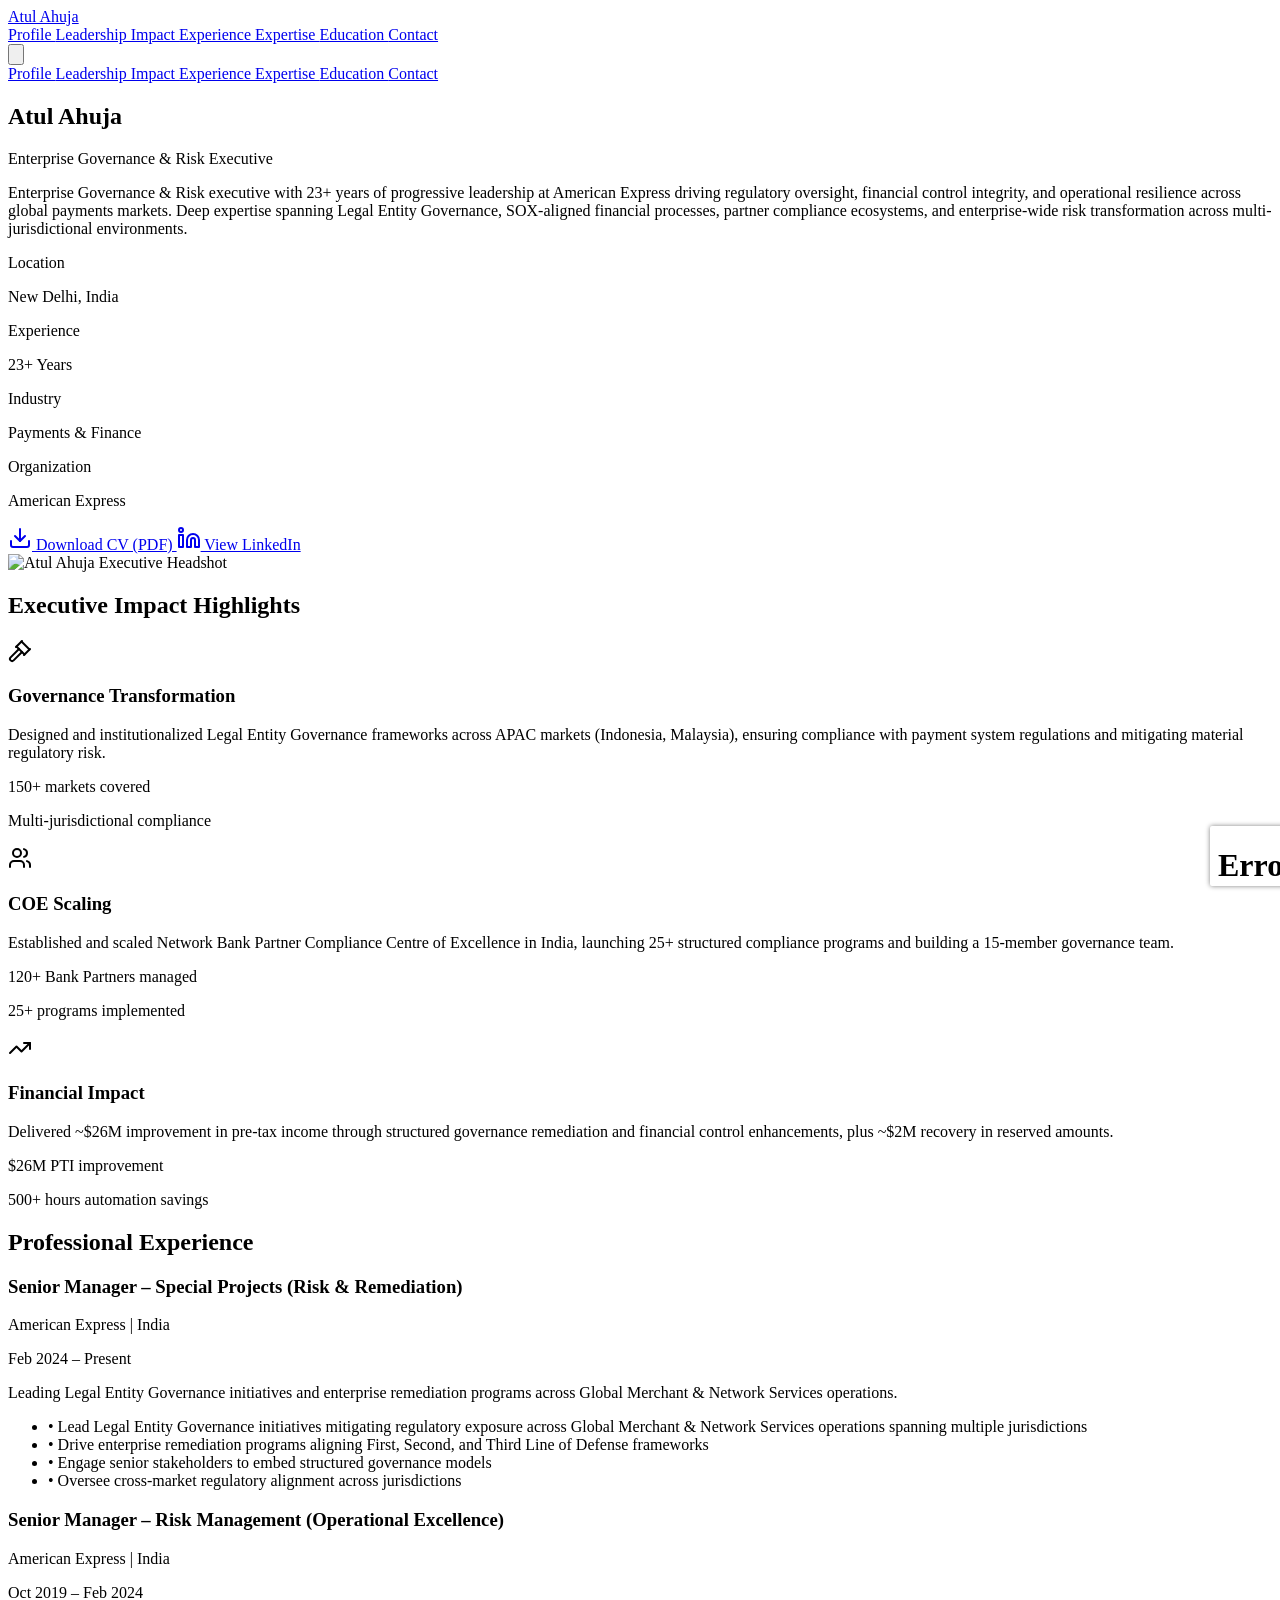
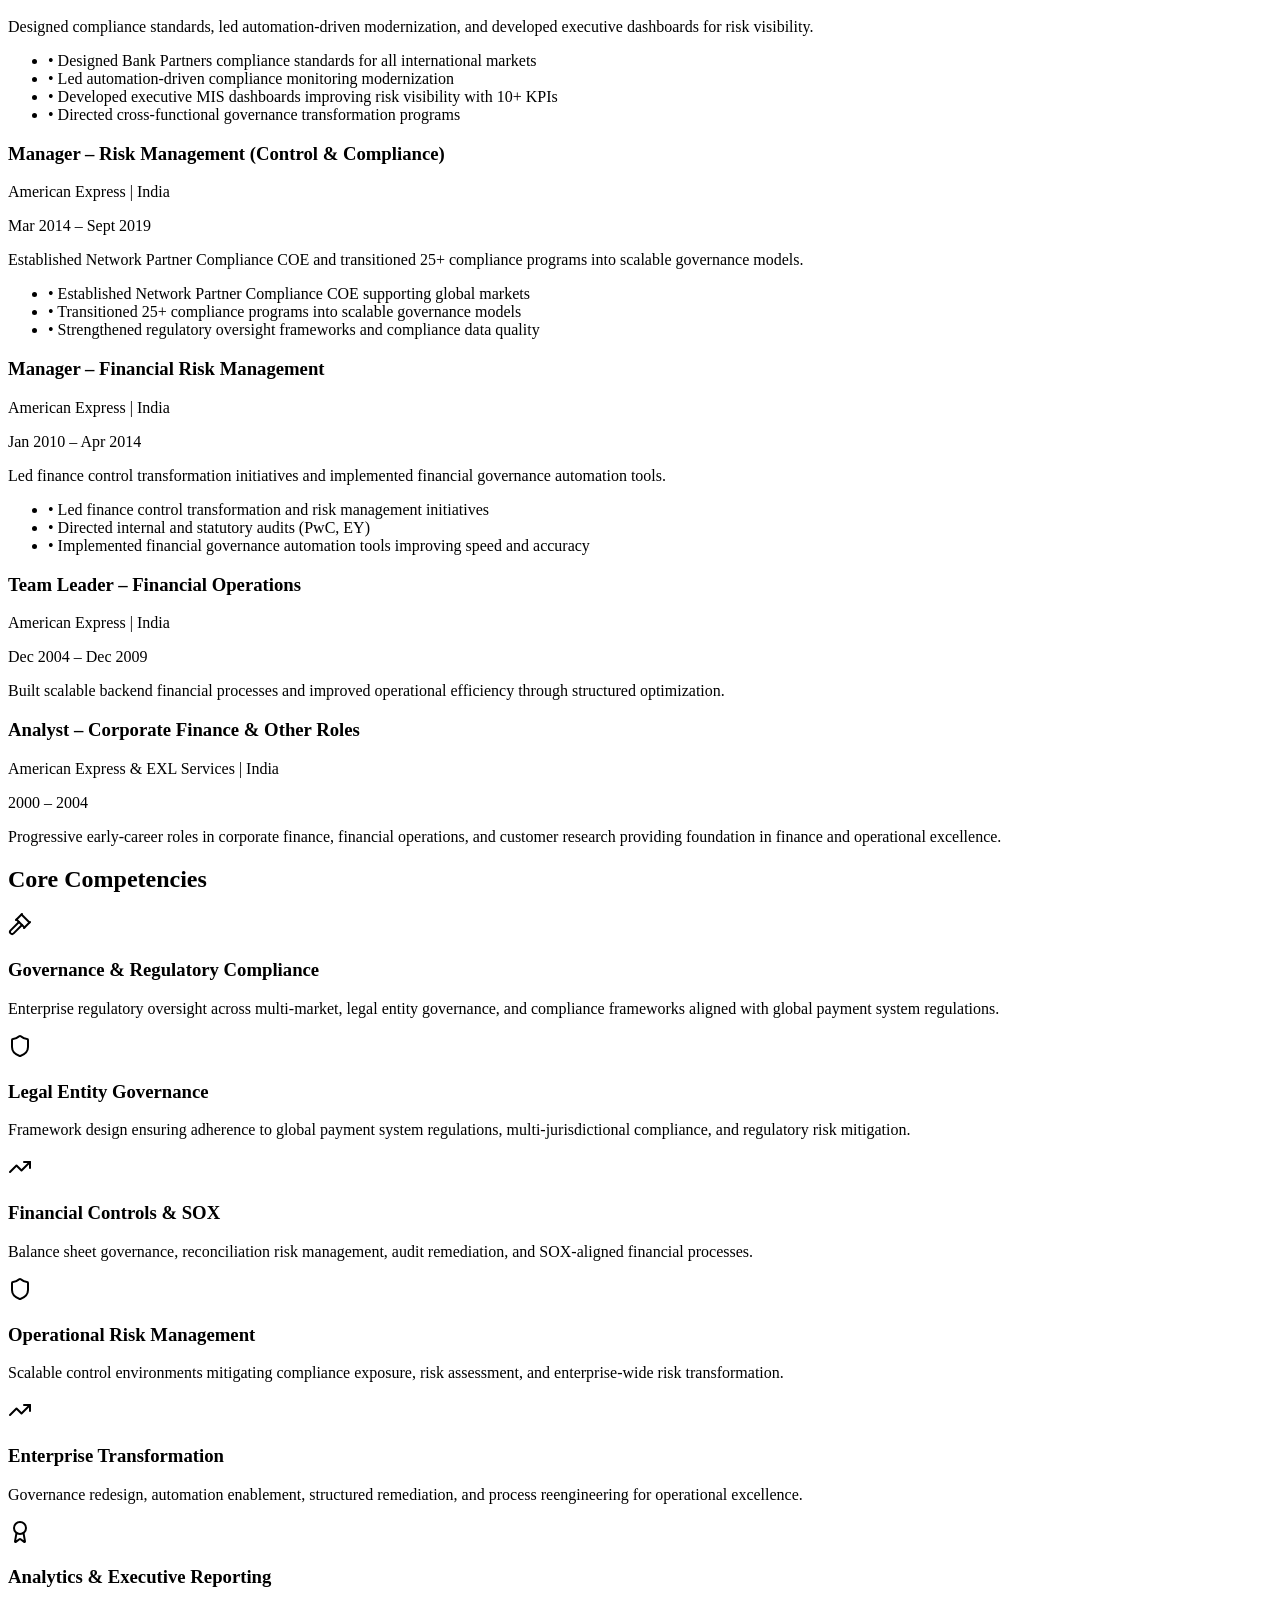
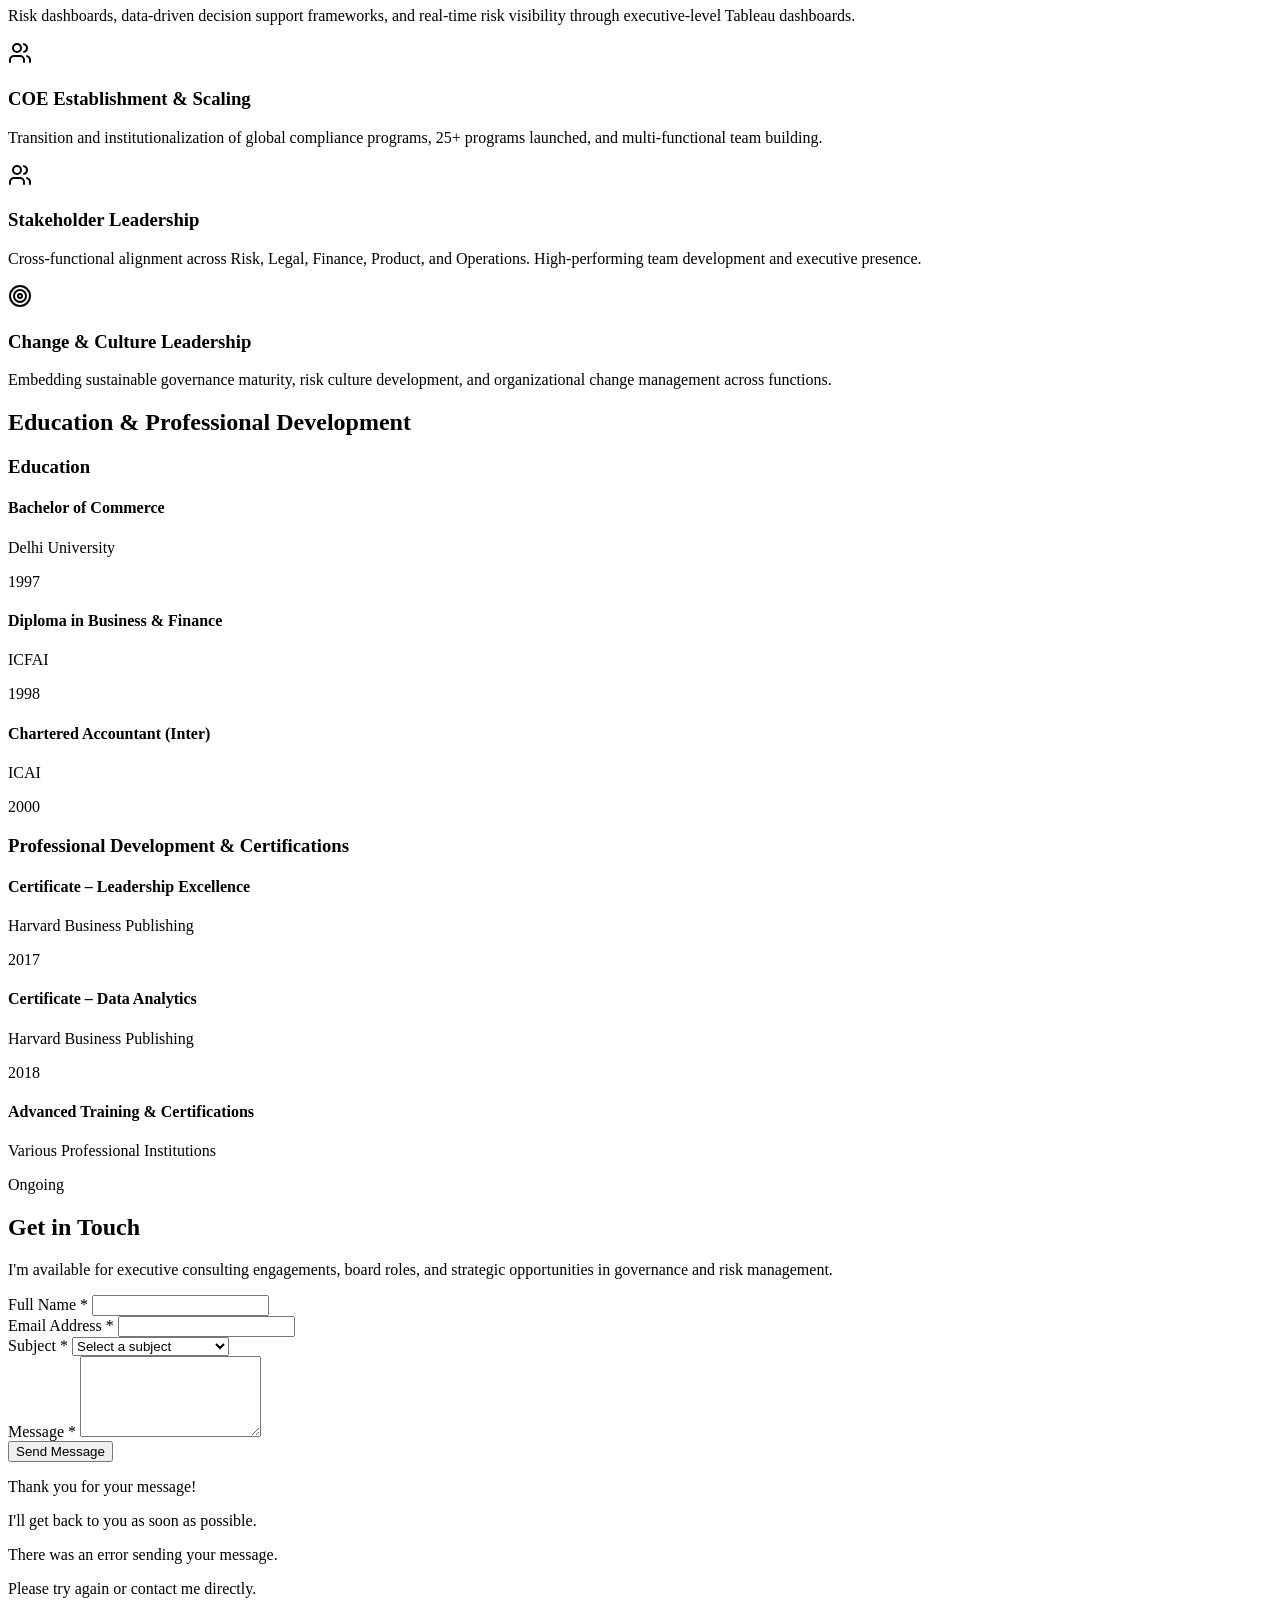
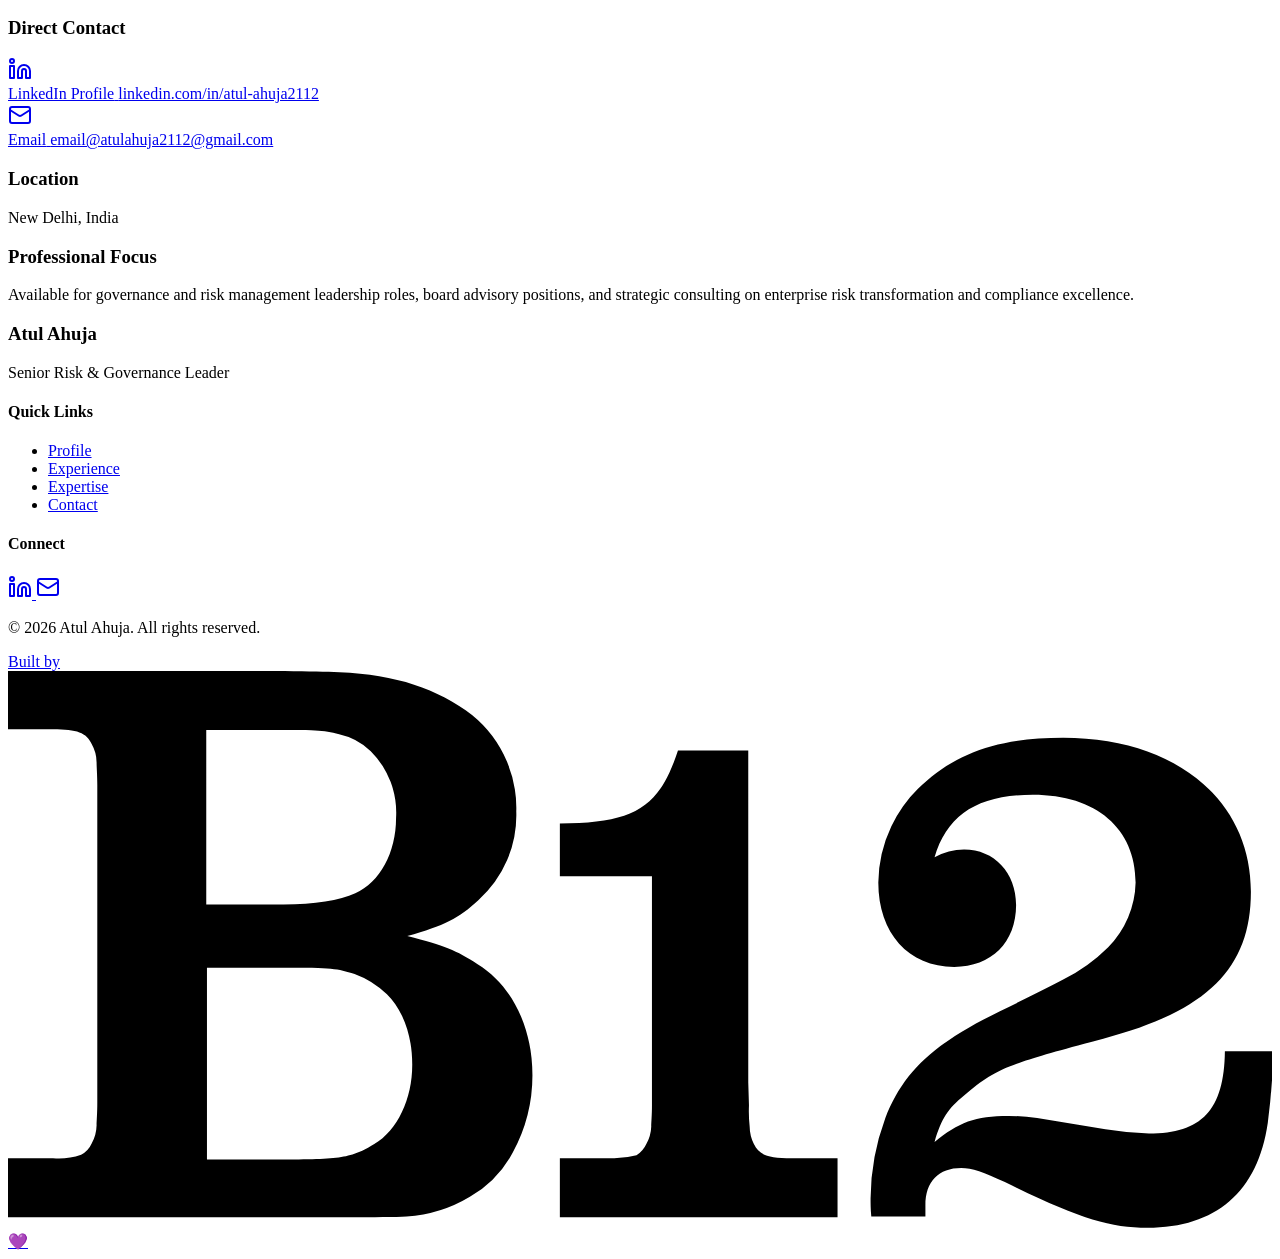
==== index.html @ 677b1bb3 "Add files via upload" ====
<!DOCTYPE html>
<!-- saved from url=(0062)https://atul-ahuja-global-risk-governance-leader.b12sites.com/ -->
<html lang="en"><head><meta http-equiv="Content-Type" content="text/html; charset=UTF-8"><meta http-equiv="origin-trial" content="A7vZI3v+Gz7JfuRolKNM4Aff6zaGuT7X0mf3wtoZTnKv6497cVMnhy03KDqX7kBz/q/[base64]"><meta name="viewport" content="width=device-width"><link rel="icon" type="image/svg+xml" href="https://atul-ahuja-global-risk-governance-leader.b12sites.com/favicon.svg"><meta name="generator" content="Astro v5.18.0"><title>Atul Ahuja - Executive Portfolio</title><meta name="description" content="Executive portfolio of Atul Ahuja, senior governance &amp; risk executive with 23+ years at American Express in global financial services."><link rel="canonical" href="https://atul-ahuja-global-risk-governance-leader.b12sites.com/"><script type="text/javascript" async="" charset="utf-8" src="./index_files/recaptcha__en.js.download" crossorigin="anonymous" integrity="sha384-jTIhI7HJPFGKjRS0um8GXc5TaoePlQfvy9Bkpdfl6RDdGT8t3YYKN63/UT4yLzmg"></script><script async="" src="./index_files/global.js.download"></script><script>(function(){const clientUid = "DUVQptz5";
const productUrl = "https://b12.io";

  window.__CLIENT_UID__ = clientUid
  window.__PRODUCT_URL__ = productUrl
})();</script><script>(function(){const previewFrameScriptUrl = "https://static.b12.io/static/preview_frame_v2/preview_frame_v2.87eef444c438.js";
const debug = false;

  ;(function () {
    if (window.self === window.top) {
      if (debug) {
        console.log('Site Builder: is not an iframe. Exit.')
      }
      return
    }

    if (window.__B12_PREVIEW_FRAME_LOADED__) {
      if (debug) {
        console.log('Site Builder: preview script already loaded. Skip.')
      }
      return
    }
    window.__B12_PREVIEW_FRAME_LOADED__ = true

    const script = document.createElement('script')
    script.src = previewFrameScriptUrl
    script.async = true
    script.defer = true

    script.onerror = function () {
      console.error('Site Builder: Failed to load editor bridge.')
    }

    if (debug) {
      console.log('Site Builder: append the preview script:', script.src)
    }
    document.head.appendChild(script)
  })()
})();</script><link rel="stylesheet" href="./index_files/index.VuDATyKT.css"></head> <body data-new-gr-c-s-check-loaded="14.1276.0" data-gr-ext-installed=""> <header class="sticky top-0 z-50 bg-background/95 backdrop-blur border-b border-border"> <nav class="max-w-6xl mx-auto px-4 md:px-8 py-4 flex items-center justify-between"> <div class="flex-shrink-0"> <a href="https://atul-ahuja-global-risk-governance-leader.b12sites.com/" class="text-xl font-heading font-bold text-primary">
Atul Ahuja
</a> </div> <div class="hidden md:flex items-center gap-8"> <a href="https://atul-ahuja-global-risk-governance-leader.b12sites.com/#profile" class="text-foreground hover:text-primary transition-colors">
Profile
</a> <a href="https://atul-ahuja-global-risk-governance-leader.b12sites.com/#leadership-impact" class="text-foreground hover:text-primary transition-colors">
Leadership Impact
</a> <a href="https://atul-ahuja-global-risk-governance-leader.b12sites.com/#experience" class="text-foreground hover:text-primary transition-colors">
Experience
</a> <a href="https://atul-ahuja-global-risk-governance-leader.b12sites.com/#expertise" class="text-foreground hover:text-primary transition-colors">
Expertise
</a> <a href="https://atul-ahuja-global-risk-governance-leader.b12sites.com/#education" class="text-foreground hover:text-primary transition-colors">
Education
</a> <a href="https://atul-ahuja-global-risk-governance-leader.b12sites.com/#contact" class="text-foreground hover:text-primary transition-colors">
Contact
</a> </div> <!-- Mobile menu button --> <div class="md:hidden"> <button class="text-foreground hover:text-primary transition-colors" aria-label="Menu" id="mobile-menu-btn"> <svg class="w-6 h-6" fill="none" stroke="currentColor" viewBox="0 0 24 24"> <path stroke-linecap="round" stroke-linejoin="round" stroke-width="2" d="M4 6h16M4 12h16M4 18h16"></path> </svg> </button> </div> </nav> <!-- Mobile menu --> <div id="mobile-menu" class="hidden md:hidden border-t border-border bg-background"> <div class="px-4 py-2 space-y-2"> <a href="https://atul-ahuja-global-risk-governance-leader.b12sites.com/#profile" class="block text-foreground hover:text-primary transition-colors py-2">
Profile
</a> <a href="https://atul-ahuja-global-risk-governance-leader.b12sites.com/#leadership-impact" class="block text-foreground hover:text-primary transition-colors py-2">
Leadership Impact
</a> <a href="https://atul-ahuja-global-risk-governance-leader.b12sites.com/#experience" class="block text-foreground hover:text-primary transition-colors py-2">
Experience
</a> <a href="https://atul-ahuja-global-risk-governance-leader.b12sites.com/#expertise" class="block text-foreground hover:text-primary transition-colors py-2">
Expertise
</a> <a href="https://atul-ahuja-global-risk-governance-leader.b12sites.com/#education" class="block text-foreground hover:text-primary transition-colors py-2">
Education
</a> <a href="https://atul-ahuja-global-risk-governance-leader.b12sites.com/#contact" class="block text-foreground hover:text-primary transition-colors py-2">
Contact
</a> </div> </div> </header> <script type="module">document.getElementById("mobile-menu-btn")?.addEventListener("click",()=>{const e=document.getElementById("mobile-menu");e&&e.classList.toggle("hidden")});</script> <!-- Hero / Executive Profile Section --> <section id="profile" class="pt-12 md:pt-20 pb-16 md:pb-24"> <div class="max-w-6xl mx-auto px-4 md:px-8"> <div class="grid grid-cols-1 md:grid-cols-2 gap-12 items-center animate-fade-up"> <!-- Left Column --> <div> <h1 class="text-5xl md:text-6xl font-heading font-bold text-primary mb-6">
Atul Ahuja
</h1> <p class="text-xl md:text-2xl text-secondary font-semibold mb-4">
Enterprise Governance &amp; Risk Executive
</p> <p class="text-lg text-foreground mb-6 leading-relaxed">
Enterprise Governance &amp; Risk executive with 23+ years of progressive leadership at American Express driving regulatory oversight, financial control integrity, and operational resilience across global payments markets. Deep expertise spanning Legal Entity Governance, SOX-aligned financial processes, partner compliance ecosystems, and enterprise-wide risk transformation across multi-jurisdictional environments.
</p> <!-- Key Facts --> <div class="grid grid-cols-2 gap-4 mb-8 p-4 bg-muted rounded-lg"> <div> <p class="text-sm text-muted-foreground">Location</p> <p class="text-lg font-semibold text-primary">New Delhi, India</p> </div> <div> <p class="text-sm text-muted-foreground">Experience</p> <p class="text-lg font-semibold text-primary">23+ Years</p> </div> <div> <p class="text-sm text-muted-foreground">Industry</p> <p class="text-lg font-semibold text-primary">Payments &amp; Finance</p> </div> <div> <p class="text-sm text-muted-foreground">Organization</p> <p class="text-lg font-semibold text-primary">American Express</p> </div> </div> <!-- CTA Buttons --> <div class="flex flex-col sm:flex-row gap-4"> <a href="https://cdn.b12.io/client_media/DUVQptz5/02ea7fca-1c7c-11f1-8808-0242ac110002-Atul_Ahuja_CV_Final.pdf" target="_blank" rel="noopener noreferrer" class="inline-flex items-center justify-center gap-2 px-6 py-3 bg-primary text-primary-foreground font-semibold rounded-lg hover:bg-primary/90 transition-colors"> <svg xmlns="http://www.w3.org/2000/svg" width="24" height="24" viewBox="0 0 24 24" fill="none" stroke="currentColor" stroke-width="2" stroke-linecap="round" stroke-linejoin="round" class="lucide lucide-download" aria-hidden="true"><path d="M12 15V3"></path><path d="M21 15v4a2 2 0 0 1-2 2H5a2 2 0 0 1-2-2v-4"></path><path d="m7 10 5 5 5-5"></path></svg>
Download CV (PDF)
</a> <a href="https://www.linkedin.com/in/atul-ahuja2112" target="_blank" rel="noopener noreferrer" class="inline-flex items-center justify-center gap-2 px-6 py-3 border-2 border-secondary text-secondary font-semibold rounded-lg hover:bg-secondary hover:text-secondary-foreground transition-colors"> <svg xmlns="http://www.w3.org/2000/svg" width="24" height="24" viewBox="0 0 24 24" fill="none" stroke="currentColor" stroke-width="2" stroke-linecap="round" stroke-linejoin="round" class="lucide lucide-linkedin" aria-hidden="true"><path d="M16 8a6 6 0 0 1 6 6v7h-4v-7a2 2 0 0 0-2-2 2 2 0 0 0-2 2v7h-4v-7a6 6 0 0 1 6-6z"></path><rect width="4" height="12" x="2" y="9"></rect><circle cx="4" cy="4" r="2"></circle></svg>
View LinkedIn
</a> </div> </div> <!-- Right Column - Headshot --> <div class="flex justify-center"> <div class="w-full max-w-sm"> <img src="./index_files/2b7ed1ad-1c7d-11f1-97df-0242ac110002-1000002967.png" alt="Atul Ahuja Executive Headshot" class="w-full rounded-lg shadow-lg object-cover"> </div> </div> </div> </div> </section> <!-- Leadership Impact Highlights --> <section id="leadership-impact" class="bg-muted/30"> <div class="max-w-6xl mx-auto px-4 md:px-8"> <h2 class="text-4xl md:text-5xl font-heading font-bold text-primary mb-12 text-center">
Executive Impact Highlights
</h2> <div class="grid grid-cols-1 md:grid-cols-3 gap-8 animate-stagger"> <!-- Card 1: Governance Transformation --> <div class="bg-background border border-border rounded-lg p-8 hover:shadow-lg transition-shadow"> <div class="flex items-center gap-4 mb-4"> <div class="p-3 bg-primary/10 rounded-lg"> <svg xmlns="http://www.w3.org/2000/svg" width="24" height="24" viewBox="0 0 24 24" fill="none" stroke="currentColor" stroke-width="2" stroke-linecap="round" stroke-linejoin="round" class="lucide lucide-gavel" aria-hidden="true"><path d="m14 13-8.381 8.38a1 1 0 0 1-3.001-3l8.384-8.381"></path><path d="m16 16 6-6"></path><path d="m21.5 10.5-8-8"></path><path d="m8 8 6-6"></path><path d="m8.5 7.5 8 8"></path></svg> </div> <h3 class="text-xl font-heading font-semibold text-primary">
Governance Transformation
</h3> </div> <p class="text-foreground mb-4">
Designed and institutionalized Legal Entity Governance frameworks across APAC markets (Indonesia, Malaysia), ensuring compliance with payment system regulations and mitigating material regulatory risk.
</p> <div class="space-y-2"> <p class="text-sm text-muted-foreground"> <span class="font-semibold text-secondary">150+ markets</span> covered
</p> <p class="text-sm text-muted-foreground"> <span class="font-semibold text-secondary">Multi-jurisdictional</span> compliance
</p> </div> </div> <!-- Card 2: Centre of Excellence --> <div class="bg-background border border-border rounded-lg p-8 hover:shadow-lg transition-shadow"> <div class="flex items-center gap-4 mb-4"> <div class="p-3 bg-secondary/10 rounded-lg"> <svg xmlns="http://www.w3.org/2000/svg" width="24" height="24" viewBox="0 0 24 24" fill="none" stroke="currentColor" stroke-width="2" stroke-linecap="round" stroke-linejoin="round" class="lucide lucide-users" aria-hidden="true"><path d="M16 21v-2a4 4 0 0 0-4-4H6a4 4 0 0 0-4 4v2"></path><path d="M16 3.128a4 4 0 0 1 0 7.744"></path><path d="M22 21v-2a4 4 0 0 0-3-3.87"></path><circle cx="9" cy="7" r="4"></circle></svg> </div> <h3 class="text-xl font-heading font-semibold text-secondary">
COE Scaling
</h3> </div> <p class="text-foreground mb-4">
Established and scaled Network Bank Partner Compliance Centre of Excellence in India, launching 25+ structured compliance programs and building a 15-member governance team.
</p> <div class="space-y-2"> <p class="text-sm text-muted-foreground"> <span class="font-semibold text-secondary">120+ Bank Partners</span> managed
</p> <p class="text-sm text-muted-foreground"> <span class="font-semibold text-secondary">25+ programs</span> implemented
</p> </div> </div> <!-- Card 3: Financial Impact --> <div class="bg-background border border-border rounded-lg p-8 hover:shadow-lg transition-shadow"> <div class="flex items-center gap-4 mb-4"> <div class="p-3 bg-primary/10 rounded-lg"> <svg xmlns="http://www.w3.org/2000/svg" width="24" height="24" viewBox="0 0 24 24" fill="none" stroke="currentColor" stroke-width="2" stroke-linecap="round" stroke-linejoin="round" class="lucide lucide-trending-up" aria-hidden="true"><path d="M16 7h6v6"></path><path d="m22 7-8.5 8.5-5-5L2 17"></path></svg> </div> <h3 class="text-xl font-heading font-semibold text-primary">
Financial Impact
</h3> </div> <p class="text-foreground mb-4">
Delivered ~$26M improvement in pre-tax income through structured governance remediation and financial control enhancements, plus ~$2M recovery in reserved amounts.
</p> <div class="space-y-2"> <p class="text-sm text-muted-foreground"> <span class="font-semibold text-secondary">$26M PTI improvement</span> </p> <p class="text-sm text-muted-foreground"> <span class="font-semibold text-secondary">500+ hours</span> automation savings
</p> </div> </div> </div> </div> </section> <!-- Professional Experience --> <section id="experience" class=""> <div class="max-w-4xl mx-auto px-4 md:px-8"> <h2 class="text-4xl md:text-5xl font-heading font-bold text-primary mb-12 text-center">
Professional Experience
</h2> <div class="space-y-8 animate-stagger"> <!-- Current Role --> <div class="border-l-4 border-primary pl-6 relative"> <div class="absolute w-4 h-4 bg-primary rounded-full -left-[10px] top-1 ring-4 ring-background"></div> <h3 class="text-2xl font-heading font-semibold text-primary">
Senior Manager – Special Projects (Risk &amp; Remediation)
</h3> <p class="text-secondary font-semibold mt-1">American Express | India</p> <p class="text-muted-foreground text-sm mt-1">Feb 2024 – Present</p> <p class="text-foreground mt-4 mb-4">
Leading Legal Entity Governance initiatives and enterprise remediation programs across Global Merchant &amp; Network Services operations.
</p> <ul class="space-y-2 text-foreground text-sm"> <li class="flex gap-3"> <span class="text-primary font-bold">•</span>
Lead Legal Entity Governance initiatives mitigating regulatory exposure across Global Merchant &amp; Network Services operations spanning multiple jurisdictions
</li> <li class="flex gap-3"> <span class="text-primary font-bold">•</span>
Drive enterprise remediation programs aligning First, Second, and Third Line of Defense frameworks
</li> <li class="flex gap-3"> <span class="text-primary font-bold">•</span>
Engage senior stakeholders to embed structured governance models
</li> <li class="flex gap-3"> <span class="text-primary font-bold">•</span>
Oversee cross-market regulatory alignment across jurisdictions
</li> </ul> </div> <!-- Senior Manager --> <div class="border-l-4 border-secondary pl-6 relative"> <div class="absolute w-4 h-4 bg-secondary rounded-full -left-[10px] top-1 ring-4 ring-background"></div> <h3 class="text-2xl font-heading font-semibold text-secondary">
Senior Manager – Risk Management (Operational Excellence)
</h3> <p class="text-secondary font-semibold mt-1">American Express | India</p> <p class="text-muted-foreground text-sm mt-1">Oct 2019 – Feb 2024</p> <p class="text-foreground mt-4 mb-4">
Designed compliance standards, led automation-driven modernization, and developed executive dashboards for risk visibility.
</p> <ul class="space-y-2 text-foreground text-sm"> <li class="flex gap-3"> <span class="text-secondary font-bold">•</span>
Designed Bank Partners compliance standards for all international markets
</li> <li class="flex gap-3"> <span class="text-secondary font-bold">•</span>
Led automation-driven compliance monitoring modernization
</li> <li class="flex gap-3"> <span class="text-secondary font-bold">•</span>
Developed executive MIS dashboards improving risk visibility with 10+ KPIs
</li> <li class="flex gap-3"> <span class="text-secondary font-bold">•</span>
Directed cross-functional governance transformation programs
</li> </ul> </div> <!-- Manager Risk --> <div class="border-l-4 border-primary pl-6 relative"> <div class="absolute w-4 h-4 bg-primary rounded-full -left-[10px] top-1 ring-4 ring-background"></div> <h3 class="text-2xl font-heading font-semibold text-primary">
Manager – Risk Management (Control &amp; Compliance)
</h3> <p class="text-secondary font-semibold mt-1">American Express | India</p> <p class="text-muted-foreground text-sm mt-1">Mar 2014 – Sept 2019</p> <p class="text-foreground mt-4 mb-4">
Established Network Partner Compliance COE and transitioned 25+ compliance programs into scalable governance models.
</p> <ul class="space-y-2 text-foreground text-sm"> <li class="flex gap-3"> <span class="text-primary font-bold">•</span>
Established Network Partner Compliance COE supporting global markets
</li> <li class="flex gap-3"> <span class="text-primary font-bold">•</span>
Transitioned 25+ compliance programs into scalable governance models
</li> <li class="flex gap-3"> <span class="text-primary font-bold">•</span>
Strengthened regulatory oversight frameworks and compliance data quality
</li> </ul> </div> <!-- Manager Financial Risk --> <div class="border-l-4 border-secondary pl-6 relative"> <div class="absolute w-4 h-4 bg-secondary rounded-full -left-[10px] top-1 ring-4 ring-background"></div> <h3 class="text-2xl font-heading font-semibold text-secondary">
Manager – Financial Risk Management
</h3> <p class="text-secondary font-semibold mt-1">American Express | India</p> <p class="text-muted-foreground text-sm mt-1">Jan 2010 – Apr 2014</p> <p class="text-foreground mt-4 mb-4">
Led finance control transformation initiatives and implemented financial governance automation tools.
</p> <ul class="space-y-2 text-foreground text-sm"> <li class="flex gap-3"> <span class="text-secondary font-bold">•</span>
Led finance control transformation and risk management initiatives
</li> <li class="flex gap-3"> <span class="text-secondary font-bold">•</span>
Directed internal and statutory audits (PwC, EY)
</li> <li class="flex gap-3"> <span class="text-secondary font-bold">•</span>
Implemented financial governance automation tools improving speed and accuracy
</li> </ul> </div> <!-- Team Leader --> <div class="border-l-4 border-primary pl-6 relative"> <div class="absolute w-4 h-4 bg-primary rounded-full -left-[10px] top-1 ring-4 ring-background"></div> <h3 class="text-2xl font-heading font-semibold text-primary">
Team Leader – Financial Operations
</h3> <p class="text-secondary font-semibold mt-1">American Express | India</p> <p class="text-muted-foreground text-sm mt-1">Dec 2004 – Dec 2009</p> <p class="text-foreground mt-4 mb-4">
Built scalable backend financial processes and improved operational efficiency through structured optimization.
</p> </div> <!-- Early Career --> <div class="border-l-4 border-secondary pl-6 relative"> <div class="absolute w-4 h-4 bg-secondary rounded-full -left-[10px] top-1 ring-4 ring-background"></div> <h3 class="text-2xl font-heading font-semibold text-secondary">
Analyst – Corporate Finance &amp; Other Roles
</h3> <p class="text-secondary font-semibold mt-1">American Express &amp; EXL Services | India</p> <p class="text-muted-foreground text-sm mt-1">2000 – 2004</p> <p class="text-foreground mt-4">
Progressive early-career roles in corporate finance, financial operations, and customer research providing foundation in finance and operational excellence.
</p> </div> </div> </div> </section> <!-- Areas of Expertise --> <section id="expertise" class="bg-muted/30"> <div class="max-w-6xl mx-auto px-4 md:px-8"> <h2 class="text-4xl md:text-5xl font-heading font-bold text-primary mb-12 text-center">
Core Competencies
</h2> <div class="grid grid-cols-1 md:grid-cols-2 lg:grid-cols-3 gap-6 animate-stagger"> <!-- Governance & Regulatory Compliance --> <div class="bg-background border border-border rounded-lg p-6 hover:shadow-lg transition-shadow"> <div class="flex justify-center mb-4"> <div class="p-3 bg-primary/10 rounded-lg"> <svg xmlns="http://www.w3.org/2000/svg" width="24" height="24" viewBox="0 0 24 24" fill="none" stroke="currentColor" stroke-width="2" stroke-linecap="round" stroke-linejoin="round" class="lucide lucide-gavel" aria-hidden="true"><path d="m14 13-8.381 8.38a1 1 0 0 1-3.001-3l8.384-8.381"></path><path d="m16 16 6-6"></path><path d="m21.5 10.5-8-8"></path><path d="m8 8 6-6"></path><path d="m8.5 7.5 8 8"></path></svg> </div> </div> <h3 class="text-lg font-heading font-semibold text-primary mb-2 text-center">
Governance &amp; Regulatory Compliance
</h3> <p class="text-foreground text-sm">
Enterprise regulatory oversight across multi-market, legal entity governance, and compliance frameworks aligned with global payment system regulations.
</p> </div> <!-- Legal Entity Governance --> <div class="bg-background border border-border rounded-lg p-6 hover:shadow-lg transition-shadow"> <div class="flex justify-center mb-4"> <div class="p-3 bg-secondary/10 rounded-lg"> <svg xmlns="http://www.w3.org/2000/svg" width="24" height="24" viewBox="0 0 24 24" fill="none" stroke="currentColor" stroke-width="2" stroke-linecap="round" stroke-linejoin="round" class="lucide lucide-shield" aria-hidden="true"><path d="M20 13c0 5-3.5 7.5-7.66 8.95a1 1 0 0 1-.67-.01C7.5 20.5 4 18 4 13V6a1 1 0 0 1 1-1c2 0 4.5-1.2 6.24-2.72a1.17 1.17 0 0 1 1.52 0C14.51 3.81 17 5 19 5a1 1 0 0 1 1 1z"></path></svg> </div> </div> <h3 class="text-lg font-heading font-semibold text-secondary mb-2 text-center">
Legal Entity Governance
</h3> <p class="text-foreground text-sm">
Framework design ensuring adherence to global payment system regulations, multi-jurisdictional compliance, and regulatory risk mitigation.
</p> </div> <!-- Financial Controls & SOX --> <div class="bg-background border border-border rounded-lg p-6 hover:shadow-lg transition-shadow"> <div class="flex justify-center mb-4"> <div class="p-3 bg-primary/10 rounded-lg"> <svg xmlns="http://www.w3.org/2000/svg" width="24" height="24" viewBox="0 0 24 24" fill="none" stroke="currentColor" stroke-width="2" stroke-linecap="round" stroke-linejoin="round" class="lucide lucide-trending-up" aria-hidden="true"><path d="M16 7h6v6"></path><path d="m22 7-8.5 8.5-5-5L2 17"></path></svg> </div> </div> <h3 class="text-lg font-heading font-semibold text-primary mb-2 text-center">
Financial Controls &amp; SOX
</h3> <p class="text-foreground text-sm">
Balance sheet governance, reconciliation risk management, audit remediation, and SOX-aligned financial processes.
</p> </div> <!-- Operational Risk Management --> <div class="bg-background border border-border rounded-lg p-6 hover:shadow-lg transition-shadow"> <div class="flex justify-center mb-4"> <div class="p-3 bg-secondary/10 rounded-lg"> <svg xmlns="http://www.w3.org/2000/svg" width="24" height="24" viewBox="0 0 24 24" fill="none" stroke="currentColor" stroke-width="2" stroke-linecap="round" stroke-linejoin="round" class="lucide lucide-shield" aria-hidden="true"><path d="M20 13c0 5-3.5 7.5-7.66 8.95a1 1 0 0 1-.67-.01C7.5 20.5 4 18 4 13V6a1 1 0 0 1 1-1c2 0 4.5-1.2 6.24-2.72a1.17 1.17 0 0 1 1.52 0C14.51 3.81 17 5 19 5a1 1 0 0 1 1 1z"></path></svg> </div> </div> <h3 class="text-lg font-heading font-semibold text-secondary mb-2 text-center">
Operational Risk Management
</h3> <p class="text-foreground text-sm">
Scalable control environments mitigating compliance exposure, risk assessment, and enterprise-wide risk transformation.
</p> </div> <!-- Enterprise Transformation --> <div class="bg-background border border-border rounded-lg p-6 hover:shadow-lg transition-shadow"> <div class="flex justify-center mb-4"> <div class="p-3 bg-primary/10 rounded-lg"> <svg xmlns="http://www.w3.org/2000/svg" width="24" height="24" viewBox="0 0 24 24" fill="none" stroke="currentColor" stroke-width="2" stroke-linecap="round" stroke-linejoin="round" class="lucide lucide-trending-up" aria-hidden="true"><path d="M16 7h6v6"></path><path d="m22 7-8.5 8.5-5-5L2 17"></path></svg> </div> </div> <h3 class="text-lg font-heading font-semibold text-primary mb-2 text-center">
Enterprise Transformation
</h3> <p class="text-foreground text-sm">
Governance redesign, automation enablement, structured remediation, and process reengineering for operational excellence.
</p> </div> <!-- Analytics & Executive Reporting --> <div class="bg-background border border-border rounded-lg p-6 hover:shadow-lg transition-shadow"> <div class="flex justify-center mb-4"> <div class="p-3 bg-secondary/10 rounded-lg"> <svg xmlns="http://www.w3.org/2000/svg" width="24" height="24" viewBox="0 0 24 24" fill="none" stroke="currentColor" stroke-width="2" stroke-linecap="round" stroke-linejoin="round" class="lucide lucide-award" aria-hidden="true"><path d="m15.477 12.89 1.515 8.526a.5.5 0 0 1-.81.47l-3.58-2.687a1 1 0 0 0-1.197 0l-3.586 2.686a.5.5 0 0 1-.81-.469l1.514-8.526"></path><circle cx="12" cy="8" r="6"></circle></svg> </div> </div> <h3 class="text-lg font-heading font-semibold text-secondary mb-2 text-center">
Analytics &amp; Executive Reporting
</h3> <p class="text-foreground text-sm">
Risk dashboards, data-driven decision support frameworks, and real-time risk visibility through executive-level Tableau dashboards.
</p> </div> <!-- COE Establishment & Scaling --> <div class="bg-background border border-border rounded-lg p-6 hover:shadow-lg transition-shadow"> <div class="flex justify-center mb-4"> <div class="p-3 bg-primary/10 rounded-lg"> <svg xmlns="http://www.w3.org/2000/svg" width="24" height="24" viewBox="0 0 24 24" fill="none" stroke="currentColor" stroke-width="2" stroke-linecap="round" stroke-linejoin="round" class="lucide lucide-users" aria-hidden="true"><path d="M16 21v-2a4 4 0 0 0-4-4H6a4 4 0 0 0-4 4v2"></path><path d="M16 3.128a4 4 0 0 1 0 7.744"></path><path d="M22 21v-2a4 4 0 0 0-3-3.87"></path><circle cx="9" cy="7" r="4"></circle></svg> </div> </div> <h3 class="text-lg font-heading font-semibold text-primary mb-2 text-center">
COE Establishment &amp; Scaling
</h3> <p class="text-foreground text-sm">
Transition and institutionalization of global compliance programs, 25+ programs launched, and multi-functional team building.
</p> </div> <!-- Stakeholder Leadership --> <div class="bg-background border border-border rounded-lg p-6 hover:shadow-lg transition-shadow"> <div class="flex justify-center mb-4"> <div class="p-3 bg-secondary/10 rounded-lg"> <svg xmlns="http://www.w3.org/2000/svg" width="24" height="24" viewBox="0 0 24 24" fill="none" stroke="currentColor" stroke-width="2" stroke-linecap="round" stroke-linejoin="round" class="lucide lucide-users" aria-hidden="true"><path d="M16 21v-2a4 4 0 0 0-4-4H6a4 4 0 0 0-4 4v2"></path><path d="M16 3.128a4 4 0 0 1 0 7.744"></path><path d="M22 21v-2a4 4 0 0 0-3-3.87"></path><circle cx="9" cy="7" r="4"></circle></svg> </div> </div> <h3 class="text-lg font-heading font-semibold text-secondary mb-2 text-center">
Stakeholder Leadership
</h3> <p class="text-foreground text-sm">
Cross-functional alignment across Risk, Legal, Finance, Product, and Operations. High-performing team development and executive presence.
</p> </div> <!-- Change & Culture Leadership --> <div class="bg-background border border-border rounded-lg p-6 hover:shadow-lg transition-shadow"> <div class="flex justify-center mb-4"> <div class="p-3 bg-primary/10 rounded-lg"> <svg xmlns="http://www.w3.org/2000/svg" width="24" height="24" viewBox="0 0 24 24" fill="none" stroke="currentColor" stroke-width="2" stroke-linecap="round" stroke-linejoin="round" class="lucide lucide-target" aria-hidden="true"><circle cx="12" cy="12" r="10"></circle><circle cx="12" cy="12" r="6"></circle><circle cx="12" cy="12" r="2"></circle></svg> </div> </div> <h3 class="text-lg font-heading font-semibold text-primary mb-2 text-center">
Change &amp; Culture Leadership
</h3> <p class="text-foreground text-sm">
Embedding sustainable governance maturity, risk culture development, and organizational change management across functions.
</p> </div> </div> </div> </section> <!-- Education & Professional Development --> <section id="education" class=""> <div class="max-w-4xl mx-auto px-4 md:px-8"> <h2 class="text-4xl md:text-5xl font-heading font-bold text-primary mb-12 text-center">
Education &amp; Professional Development
</h2> <div class="grid grid-cols-1 md:grid-cols-2 gap-12"> <!-- Education --> <div class="animate-fade-up"> <h3 class="text-2xl font-heading font-semibold text-primary mb-6">
Education
</h3> <div class="space-y-6"> <div class="border-b border-border pb-4"> <h4 class="text-lg font-semibold text-foreground">
Bachelor of Commerce
</h4> <p class="text-secondary font-semibold text-sm mt-1">
Delhi University
</p> <p class="text-muted-foreground text-sm">1997</p> </div> <div class="border-b border-border pb-4"> <h4 class="text-lg font-semibold text-foreground">
Diploma in Business &amp; Finance
</h4> <p class="text-secondary font-semibold text-sm mt-1">
ICFAI
</p> <p class="text-muted-foreground text-sm">1998</p> </div> <div> <h4 class="text-lg font-semibold text-foreground">
Chartered Accountant (Inter)
</h4> <p class="text-secondary font-semibold text-sm mt-1">
ICAI
</p> <p class="text-muted-foreground text-sm">2000</p> </div> </div> </div> <!-- Professional Development & Certifications --> <div class="animate-fade-up" style="animation-delay: 0.1s"> <h3 class="text-2xl font-heading font-semibold text-secondary mb-6">
Professional Development &amp; Certifications
</h3> <div class="space-y-6"> <div class="border-b border-border pb-4"> <h4 class="text-lg font-semibold text-foreground">
Certificate – Leadership Excellence
</h4> <p class="text-secondary font-semibold text-sm mt-1">
Harvard Business Publishing
</p> <p class="text-muted-foreground text-sm">2017</p> </div> <div class="border-b border-border pb-4"> <h4 class="text-lg font-semibold text-foreground">
Certificate – Data Analytics
</h4> <p class="text-secondary font-semibold text-sm mt-1">
Harvard Business Publishing
</p> <p class="text-muted-foreground text-sm">2018</p> </div> <div> <h4 class="text-lg font-semibold text-foreground">
Advanced Training &amp; Certifications
</h4> <p class="text-secondary font-semibold text-sm mt-1">
Various Professional Institutions
</p> <p class="text-muted-foreground text-sm">Ongoing</p> </div> </div> </div> </div> </div> </section> <!-- Contact Section --> <section id="contact" class="bg-muted/30"> <div class="max-w-4xl mx-auto px-4 md:px-8"> <h2 class="text-4xl md:text-5xl font-heading font-bold text-primary mb-4 text-center">
Get in Touch
</h2> <p class="text-lg text-muted-foreground text-center mb-12">
I'm available for executive consulting engagements, board roles, and strategic opportunities in governance and risk management.
</p> <div class="grid grid-cols-1 md:grid-cols-2 gap-12 mb-12"> <!-- Contact Form --> <div class="bg-background border border-border rounded-lg p-8"> <form data-form-id="c5485392-3529-4128-a3e5-a86b7efe4c20" class="space-y-6" method="POST" action="https://b12.io/contact/send/"> <div> <label for="full_name" class="block text-sm font-semibold text-foreground mb-2">
Full Name <span class="text-red-500">*</span> </label> <input type="text" id="full_name" name="full_name" required="" class="w-full px-4 py-2 border border-border rounded-lg focus:outline-none focus:ring-2 focus:ring-primary bg-background text-foreground"> </div> <div> <label for="email" class="block text-sm font-semibold text-foreground mb-2">
Email Address <span class="text-red-500">*</span> </label> <input type="email" id="email" name="email" required="" class="w-full px-4 py-2 border border-border rounded-lg focus:outline-none focus:ring-2 focus:ring-primary bg-background text-foreground"> </div> <div> <label for="subject" class="block text-sm font-semibold text-foreground mb-2">
Subject <span class="text-red-500">*</span> </label> <select id="subject" name="subject" required="" class="w-full px-4 py-2 border border-border rounded-lg focus:outline-none focus:ring-2 focus:ring-primary bg-background text-foreground"> <option value="">Select a subject</option> <option value="Executive Opportunity">Executive Opportunity</option> <option value="Board Role Inquiry">Board Role Inquiry</option> <option value="Consultation Request">Consultation Request</option> <option value="Speaking Engagement">Speaking Engagement</option> <option value="Other">Other</option> </select> </div> <div> <label for="message" class="block text-sm font-semibold text-foreground mb-2">
Message <span class="text-red-500">*</span> </label> <textarea id="message" name="message" required="" rows="5" class="w-full px-4 py-2 border border-border rounded-lg focus:outline-none focus:ring-2 focus:ring-primary bg-background text-foreground resize-none"></textarea> </div> <button type="submit" class="w-full px-6 py-3 bg-primary text-primary-foreground font-semibold rounded-lg hover:bg-primary/90 transition-colors">
Send Message
</button> <input type="hidden" name="next_page" value="https://atul-ahuja-global-risk-governance-leader.b12sites.com/" style="display: none;"><input type="hidden" name="form_id" value="c5485392-3529-4128-a3e5-a86b7efe4c20"><input type="text" name="sweet_auth_token" aria-hidden="true" aria-label="Auth token" style="display: none;"><input type="hidden" name="ajax" value="true"></form> <!-- Form success/error messages --> <div id="b12-form-done-c5485392-3529-4128-a3e5-a86b7efe4c20" class="hidden mt-4 p-4 bg-green-50 border border-green-200 rounded-lg"> <p class="text-green-800 font-semibold">Thank you for your message!</p> <p class="text-green-700 text-sm">I'll get back to you as soon as possible.</p> </div> <div id="b12-form-error-c5485392-3529-4128-a3e5-a86b7efe4c20" class="hidden mt-4 p-4 bg-red-50 border border-red-200 rounded-lg"> <p class="text-red-800 font-semibold">There was an error sending your message.</p> <p class="text-red-700 text-sm">Please try again or contact me directly.</p> </div> </div> <!-- Contact Info --> <div class="space-y-8"> <div class="animate-fade-up"> <h3 class="text-xl font-heading font-semibold text-primary mb-4">
Direct Contact
</h3> <div class="space-y-4"> <a href="https://www.linkedin.com/in/atul-ahuja2112" target="_blank" rel="noopener noreferrer" class="flex items-center gap-3 text-foreground hover:text-primary transition-colors"> <div class="p-3 bg-primary/10 rounded-lg"> <svg xmlns="http://www.w3.org/2000/svg" width="24" height="24" viewBox="0 0 24 24" fill="none" stroke="currentColor" stroke-width="2" stroke-linecap="round" stroke-linejoin="round" class="lucide lucide-linkedin" aria-hidden="true"><path d="M16 8a6 6 0 0 1 6 6v7h-4v-7a2 2 0 0 0-2-2 2 2 0 0 0-2 2v7h-4v-7a6 6 0 0 1 6-6z"></path><rect width="4" height="12" x="2" y="9"></rect><circle cx="4" cy="4" r="2"></circle></svg> </div> <div> <span class="font-semibold block">LinkedIn Profile</span> <span class="text-sm text-muted-foreground">linkedin.com/in/atul-ahuja2112</span> </div> </a> <a href="mailto:email@atulahuja2112@gmail.com" class="flex items-center gap-3 text-foreground hover:text-primary transition-colors"> <div class="p-3 bg-secondary/10 rounded-lg"> <svg xmlns="http://www.w3.org/2000/svg" width="24" height="24" viewBox="0 0 24 24" fill="none" stroke="currentColor" stroke-width="2" stroke-linecap="round" stroke-linejoin="round" class="lucide lucide-mail" aria-hidden="true"><path d="m22 7-8.991 5.727a2 2 0 0 1-2.009 0L2 7"></path><rect x="2" y="4" width="20" height="16" rx="2"></rect></svg> </div> <div> <span class="font-semibold block">Email</span> <span class="text-sm text-muted-foreground">email@atulahuja2112@gmail.com</span> </div> </a> </div> </div> <div class="animate-fade-up" style="animation-delay: 0.1s"> <h3 class="text-xl font-heading font-semibold text-primary mb-4">
Location
</h3> <p class="text-foreground leading-relaxed">
New Delhi, India
</p> </div> <div class="animate-fade-up" style="animation-delay: 0.2s"> <h3 class="text-xl font-heading font-semibold text-primary mb-4">
Professional Focus
</h3> <p class="text-foreground leading-relaxed">
Available for governance and risk management leadership roles, board advisory positions, and strategic consulting on enterprise risk transformation and compliance excellence.
</p> </div> </div> </div> </div> </section> <footer class="bg-background border-t border-border mt-20"> <div class="max-w-6xl mx-auto px-4 md:px-8 py-12"> <div class="grid md:grid-cols-3 gap-8 mb-8"> <!-- Brand --> <div> <h3 class="text-lg font-heading font-bold text-primary mb-2">
Atul Ahuja
</h3> <p class="text-muted-foreground text-sm">
Senior Risk &amp; Governance Leader
</p> </div> <!-- Links --> <div> <h4 class="font-heading font-semibold text-foreground mb-4">Quick Links</h4> <ul class="space-y-2 text-sm"> <li> <a href="https://atul-ahuja-global-risk-governance-leader.b12sites.com/#profile" class="text-muted-foreground hover:text-primary transition-colors">
Profile
</a> </li> <li> <a href="https://atul-ahuja-global-risk-governance-leader.b12sites.com/#experience" class="text-muted-foreground hover:text-primary transition-colors">
Experience
</a> </li> <li> <a href="https://atul-ahuja-global-risk-governance-leader.b12sites.com/#expertise" class="text-muted-foreground hover:text-primary transition-colors">
Expertise
</a> </li> <li> <a href="https://atul-ahuja-global-risk-governance-leader.b12sites.com/#contact" class="text-muted-foreground hover:text-primary transition-colors">
Contact
</a> </li> </ul> </div> <!-- Contact --> <div> <h4 class="font-heading font-semibold text-foreground mb-4">Connect</h4> <div class="flex gap-4"> <a href="https://www.linkedin.com/in/atul-ahuja2112" target="_blank" rel="noopener noreferrer" class="text-muted-foreground hover:text-primary transition-colors" aria-label="LinkedIn"> <svg xmlns="http://www.w3.org/2000/svg" width="24" height="24" viewBox="0 0 24 24" fill="none" stroke="currentColor" stroke-width="2" stroke-linecap="round" stroke-linejoin="round" class="lucide lucide-linkedin" aria-hidden="true"><path d="M16 8a6 6 0 0 1 6 6v7h-4v-7a2 2 0 0 0-2-2 2 2 0 0 0-2 2v7h-4v-7a6 6 0 0 1 6-6z"></path><rect width="4" height="12" x="2" y="9"></rect><circle cx="4" cy="4" r="2"></circle></svg> </a> <a href="mailto:email@atulahuja2112@gmail.com" class="text-muted-foreground hover:text-primary transition-colors" aria-label="Email"> <svg xmlns="http://www.w3.org/2000/svg" width="24" height="24" viewBox="0 0 24 24" fill="none" stroke="currentColor" stroke-width="2" stroke-linecap="round" stroke-linejoin="round" class="lucide lucide-mail" aria-hidden="true"><path d="m22 7-8.991 5.727a2 2 0 0 1-2.009 0L2 7"></path><rect x="2" y="4" width="20" height="16" rx="2"></rect></svg> </a> </div> </div> </div> <div class="border-t border-border pt-8 flex flex-col md:flex-row justify-between items-center gap-4"> <p class="text-xs text-muted-foreground">
© 2026 Atul Ahuja. All rights reserved.
</p> <div class="by-b12" data-astro-cid-t7vw7plc=""> <a href="https://www.b12.io/ai-web-design/?utm_source=client&amp;utm_medium=footer&amp;utm_campaign=ai-web-design" target="_blank" rel="nofollow noopener noreferrer" data-astro-cid-t7vw7plc="">Built by <svg id="b12-logo" xmlns="http://www.w3.org/2000/svg" viewBox="0 0 179.8 79.2" data-astro-cid-t7vw7plc=""><title>B12</title><path d="M53.9,46a12.87,12.87,0,0,0-4.6-2.9c-2.5-.8-3.2-.9-10.1-.9H28.3V69.5h10c9.2,0,10.5-.2,13.8-2.2s5.4-6.4,5.4-11.3c0-4.2-1.3-7.7-3.6-10M51.6,11.4A9.44,9.44,0,0,0,47.1,9c-2.3-.6-3.5-.6-10-.6H28.2V33.2h11c4.4,0,8-.6,10.2-1.6,3.5-1.5,5.8-5.8,5.8-10.7a12.37,12.37,0,0,0-3.6-9.5M71.8,68.5a16,16,0,0,1-6.1,6.3,19.75,19.75,0,0,1-9,2.8c-1.6.1-4.5.1-8.6.1H0V69.3H6.4a9.59,9.59,0,0,0,4-.5,3.35,3.35,0,0,0,1.5-1.6,5.59,5.59,0,0,0,.7-2.6c0-.6.1-1.6.1-3.3v-45c0-1.5-.1-2.7-.1-3.3a5.36,5.36,0,0,0-.7-2.6c-.7-1.6-2.1-2.1-5.5-2.1H0V0H36.6c3.9,0,6.9.1,9,.1C54,.3,60,2,65.1,5.6A17,17,0,0,1,72.3,20a16.15,16.15,0,0,1-5.4,12.6c-2.8,2.6-4.8,3.6-10.1,5.1,5.4,1.4,6.9,2,10,4,4.9,3,7.8,9,7.8,15.8a23,23,0,0,1-2.8,11" data-astro-cid-t7vw7plc=""></path><path d="M78.5,77.7V69.3h7a12,12,0,0,0,3.9-.4,3.71,3.71,0,0,0,1.4-1.6,5.53,5.53,0,0,0,.7-2.5c0-.6.1-1.6.1-3V29.2H78.5V21.7c10.7-.1,14.1-2.2,16.8-10.4h10V58.5l.1,3.3a19.58,19.58,0,0,0,.1,3,5.73,5.73,0,0,0,.6,2.5c.8,1.6,2,2,5.4,2H118v8.4Z" data-astro-cid-t7vw7plc=""></path><path d="M179.2,64.3c-1.4,9.8-7.4,14.9-17.1,14.9-5.5,0-9.9-1.4-20.3-6.5-3-1.4-4.7-2-6.2-2-3.2,0-5.1,1.9-5.1,5.3v1.6h-7.7c-.1-1.1-.1-2-.1-2.6a33.4,33.4,0,0,1,2.1-11.4c2.5-6.5,6.8-10.6,16.3-15.2q6.45-3.15,9-4.5a24.88,24.88,0,0,0,6.4-4.6,13.54,13.54,0,0,0,3.9-9.2c0-7.7-5.6-12.5-14.6-12.5-7.8,0-12.2,2.8-14,8.9a9,9,0,0,1,4.2-1.1c4.3,0,7.4,3.3,7.4,7.9,0,5.3-3.5,8.8-8.8,8.8-6.5,0-10.8-4.8-10.8-12a19.15,19.15,0,0,1,6.9-14.5c4.9-4.2,10.8-6.1,19.4-6.1,15.9,0,26.7,8.8,26.7,21.9,0,10.9-6.2,17-21,20.9C142,56,140.6,56.5,136,60.4c-2.3,1.9-3.2,3.2-4.2,6.6,3.4-2.8,5.8-3.7,10.5-3.7a27.28,27.28,0,0,1,4.1.3l9.7,1.6a46.32,46.32,0,0,0,6.2.6c7.5,0,10.7-3.3,10.8-11.7H180a100.9,100.9,0,0,1-.8,10.2" data-astro-cid-t7vw7plc=""></path></svg>💜
</a> </div>  </div> </div> </footer> <script>
  !function(b12){var e=b12.createElement("script"),t=b12.getElementsByTagName("script")[0];e.async=1,e.src="//cdn.b12.io/prod_traffic/global.js",t.parentNode.insertBefore(e,t)}(document);
</script> <script type="module">function R(e){return g(e).length!==0}function g(e){return e.querySelector(".g-recaptcha-response").value||""}function I(e){b(e).style.display="none"}function O(e){b(e).style.display="block"}function b(e){return e.querySelector(".grecaptcha-error")}const d={isValid:R,getResponseElementValue:g,clearError:I,highlightError:O};function _(e,t){const o=Object.assign(document.createElement("input"),{type:"hidden",name:"google_recaptcha_token",value:e});t.appendChild(o)}const w=3,T={recaptcha_version:w},E=typeof __PRODUCT_URL__>"u"?"https://b12.io":__PRODUCT_URL__,p=`${E}/contact/send/`;function U(e,t){e.style.display="block",e.scrollIntoView({behavior:"smooth",block:"center"})}function D(e){e.method="POST",e.action=p;const t=e.dataset.formId||"",o=document.createElement("input");o.type="hidden",o.name="form_id",o.value=t;const c=document.createElement("input");c.type="text",c.style.display="none",c.name="sweet_auth_token",c.setAttribute("aria-hidden","true"),c.setAttribute("aria-label","Auth token");const a=document.createElement("input");a.type="hidden",a.style.display="none",a.name="next_page",a.value=window.location.href,e.appendChild(a),e.appendChild(o),e.appendChild(c);const i=document.createElement("input");i.type="hidden",i.name="ajax",i.value="true",e.appendChild(i);const A=e.getAttribute("action")||p,h=e.querySelector('button[type="submit"]'),f=parseInt(T.recaptcha_version);e.addEventListener("submit",function(C){if(C.preventDefault(),f===2&&(d.clearError(e),!d.isValid(e))){d.highlightError(e);return}f===2?(_(d.getResponseElementValue(e),e),u()):typeof grecaptcha<"u"?grecaptcha.ready(()=>{grecaptcha.execute("6Ld1R8kUAAAAAGEYGyd1RXFcdSGY03uF4y_yN40A",{}).then(l=>{_(l,e),u()})}):(console.info("grecaptcha undefined"),u());function u(){const l=new FormData(e),y=document.querySelector(`#b12-form-done-${t}`),m=document.querySelector(`#b12-form-error-${t}`);h.disabled=!0;const r={};l.forEach((n,s)=>{r[s]?r[s]=`${r[s]},${n}`:r[s]=n});const S=new URLSearchParams(r).toString();fetch(A,{method:"POST",headers:{"X-API-VERSION":"2","Content-Type":"application/x-www-form-urlencoded"},body:S}).then(function(n){if(!n.ok)throw new Error("Network response was not ok");return n.json()}).then(function(n){if(n&&n.redirect){window.location.href=n.redirect;return}m.style.display="none",y&&(e.style.display="none",U(y))}).catch(function(){m.style.display="block"}).finally(function(){h.disabled=!1})}})}function P(){document.querySelectorAll("form").forEach(e=>{const t=e.getAttribute("action")||"";!e.dataset.formId||t&&t!==p||D(e)})}document.addEventListener("DOMContentLoaded",P);</script> <script src="./index_files/api.js.download" async="true"></script> <div><div class="grecaptcha-badge" data-style="bottomright" style="width: 256px; height: 60px; display: block; transition: right 0.3s; position: fixed; bottom: 14px; right: -186px; box-shadow: gray 0px 0px 5px; border-radius: 2px; overflow: hidden;"><div class="grecaptcha-logo"><iframe title="reCAPTCHA" width="256" height="60" role="presentation" name="a-slpou5wikg9w" frameborder="0" scrolling="no" sandbox="allow-forms allow-popups allow-same-origin allow-scripts allow-top-navigation allow-modals allow-popups-to-escape-sandbox allow-storage-access-by-user-activation" src="./index_files/anchor.html"></iframe></div><div class="grecaptcha-error"></div><textarea id="g-recaptcha-response-100000" name="g-recaptcha-response" class="g-recaptcha-response" style="width: 250px; height: 40px; border: 1px solid rgb(193, 193, 193); margin: 10px 25px; padding: 0px; resize: none; display: none;"></textarea></div><iframe style="display: none;" src="./index_files/saved_resource(1).html"></iframe></div></body><grammarly-desktop-integration data-grammarly-shadow-root="true"><template shadowrootmode="open"><style>
      div.grammarly-desktop-integration {
        position: absolute;
        width: 1px;
        height: 1px;
        padding: 0;
        margin: -1px;
        overflow: hidden;
        clip: rect(0, 0, 0, 0);
        white-space: nowrap;
        border: 0;
        -moz-user-select: none;
        -webkit-user-select: none;
        -ms-user-select:none;
        user-select:none;
      }

      div.grammarly-desktop-integration:before {
        content: attr(data-content);
      }
    </style><div aria-label="grammarly-integration" role="group" tabindex="-1" class="grammarly-desktop-integration" data-content="{&quot;mode&quot;:&quot;limited&quot;,&quot;isActive&quot;:false,&quot;isUserDisabled&quot;:false}"></div></template></grammarly-desktop-integration></html>
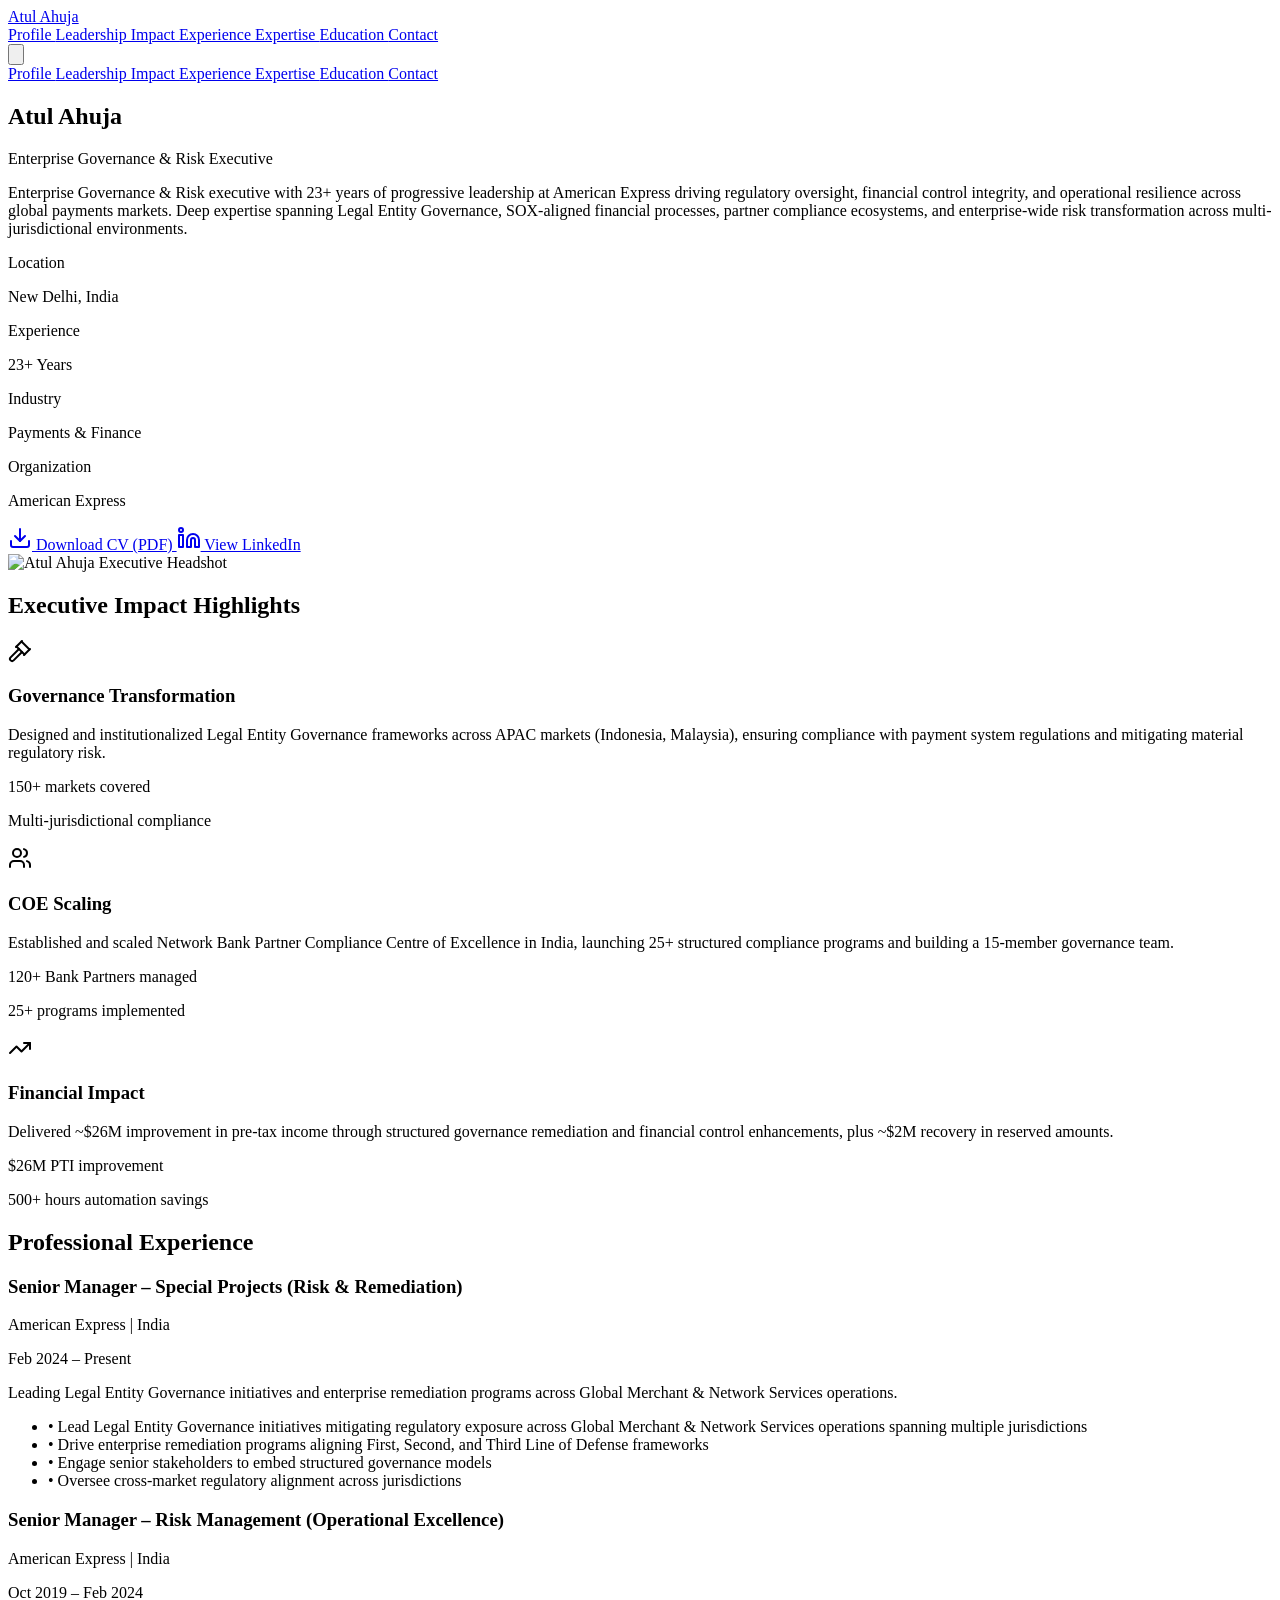
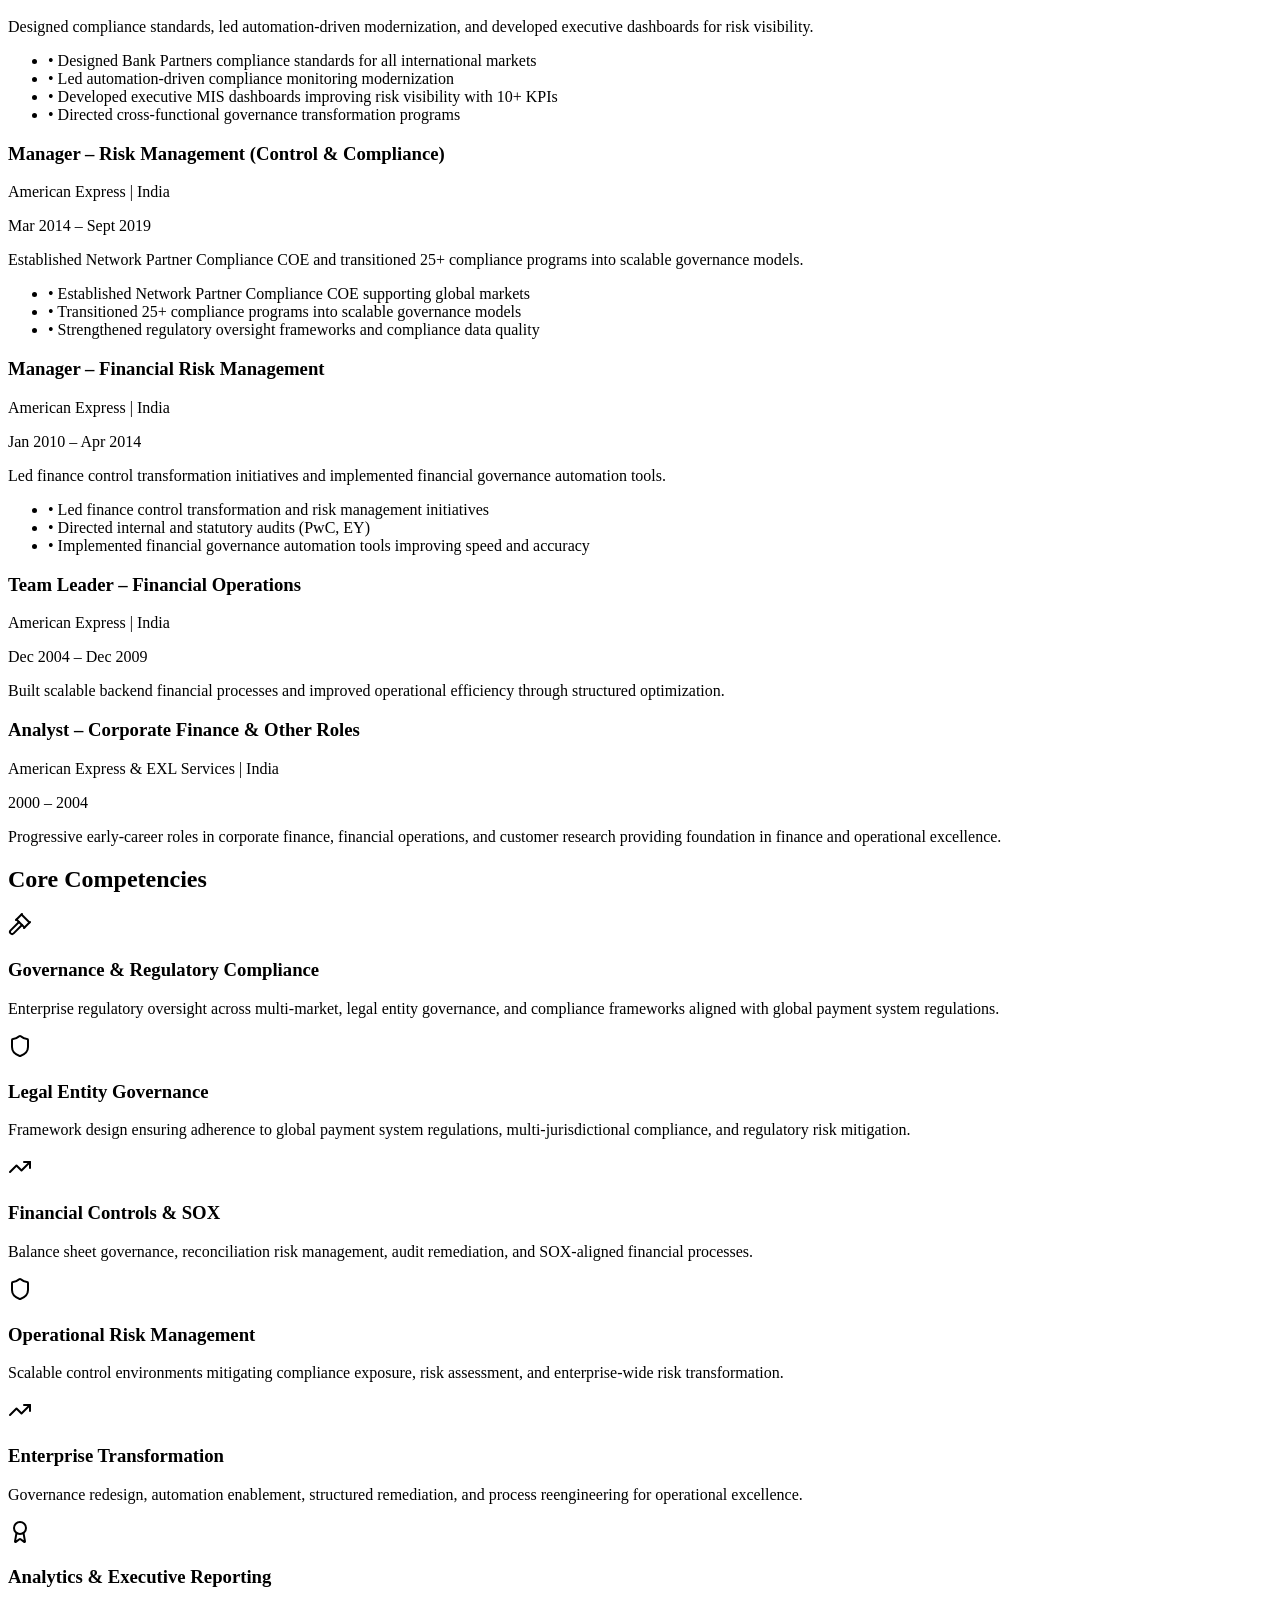
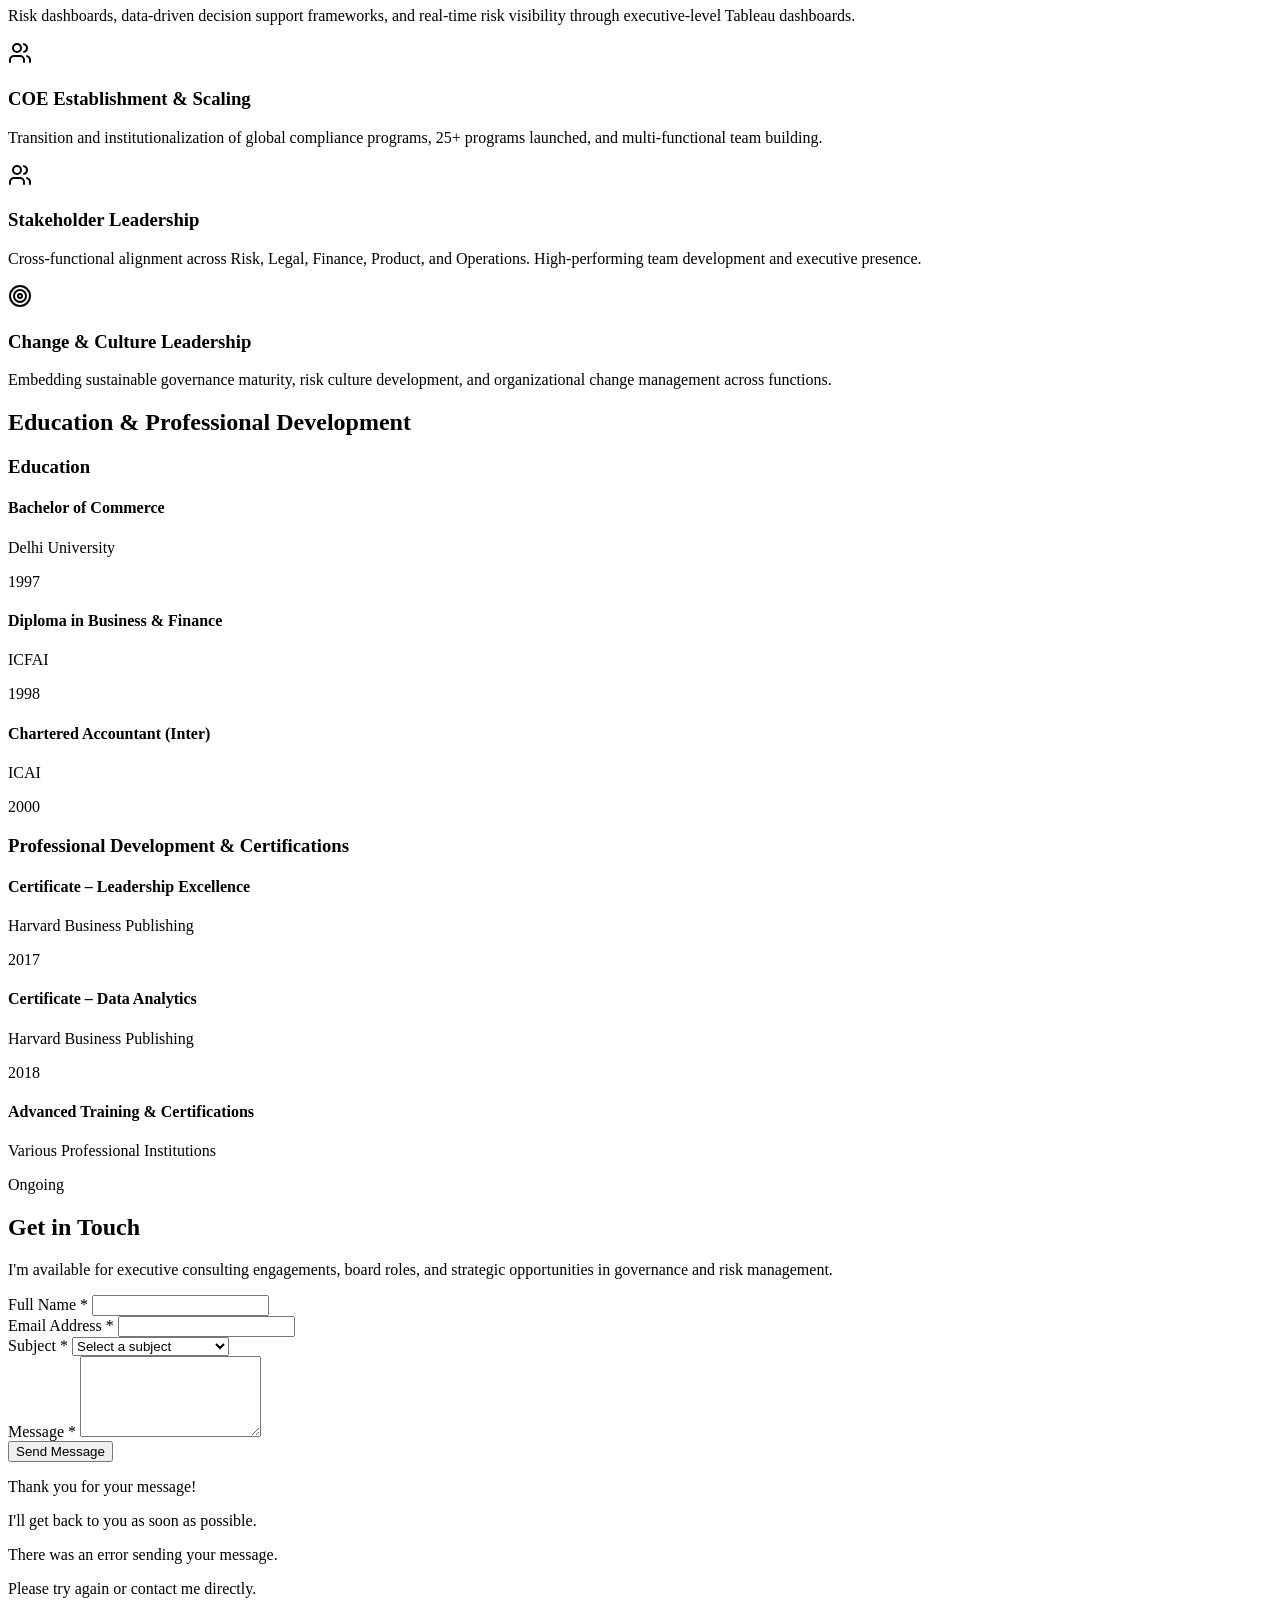
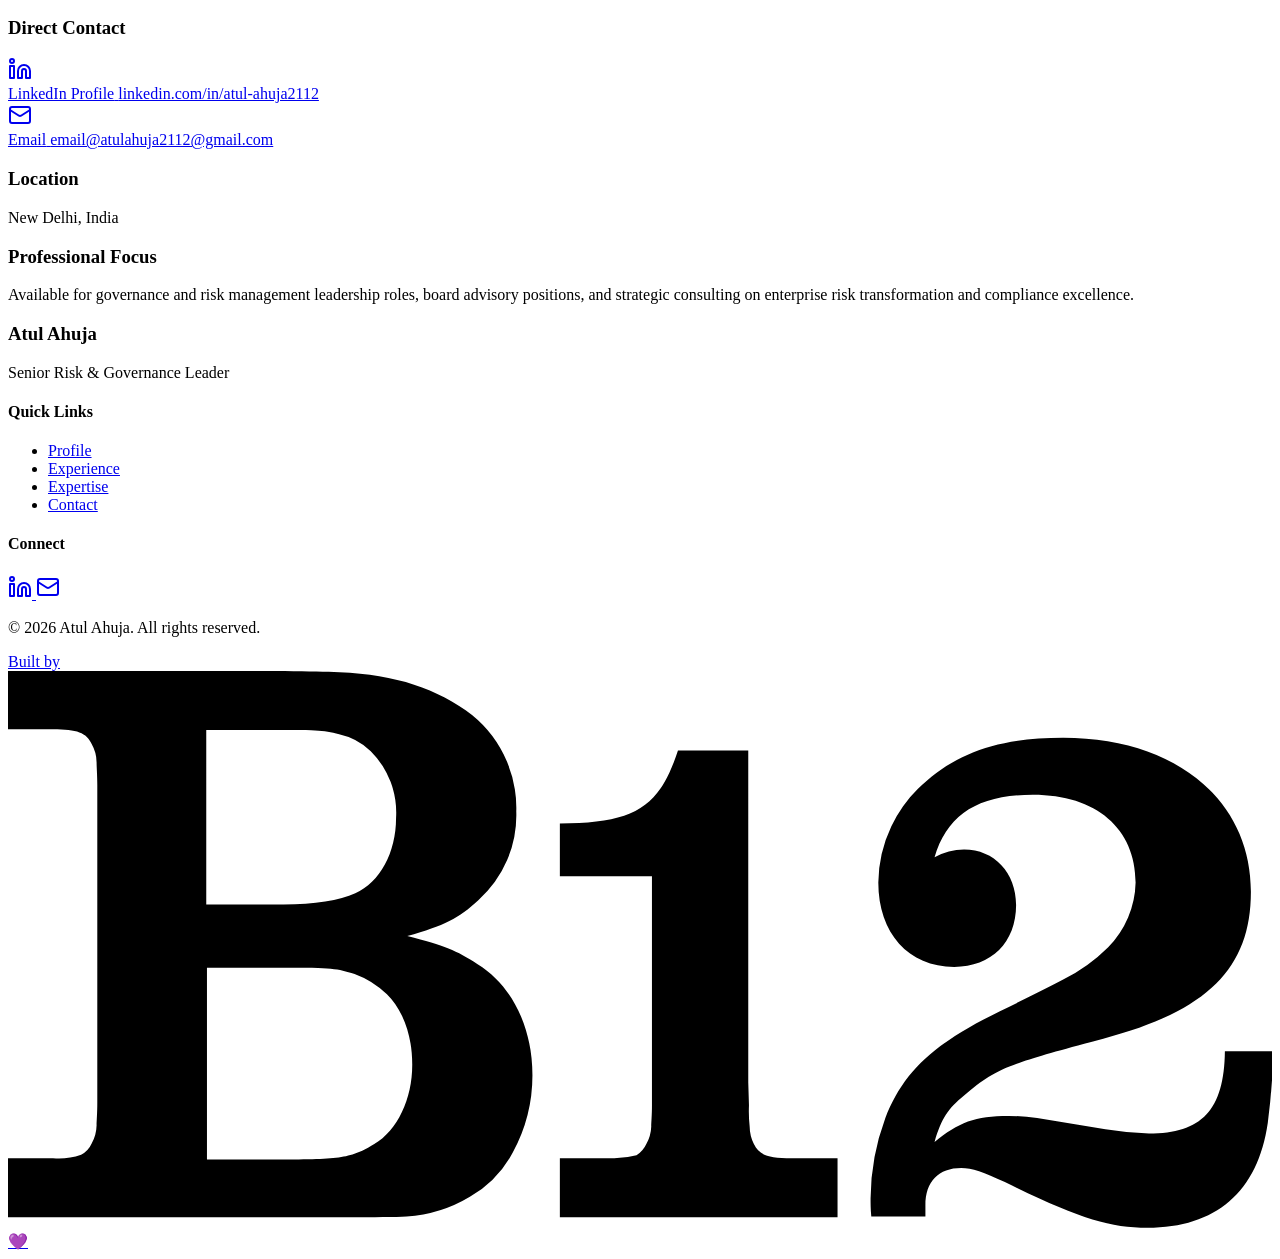
==== commit c15811f4: "Add files via upload" ====
--- a/index.html
+++ b/index.html
@@ -1,11 +1,11 @@
-<!DOCTYPE html>
-<!-- saved from url=(0062)https://atul-ahuja-global-risk-governance-leader.b12sites.com/ -->
-<html lang="en"><head><meta http-equiv="Content-Type" content="text/html; charset=UTF-8"><meta http-equiv="origin-trial" content="A7vZI3v+Gz7JfuRolKNM4Aff6zaGuT7X0mf3wtoZTnKv6497cVMnhy03KDqX7kBz/q/[base64]"><meta name="viewport" content="width=device-width"><link rel="icon" type="image/svg+xml" href="https://atul-ahuja-global-risk-governance-leader.b12sites.com/favicon.svg"><meta name="generator" content="Astro v5.18.0"><title>Atul Ahuja - Executive Portfolio</title><meta name="description" content="Executive portfolio of Atul Ahuja, senior governance &amp; risk executive with 23+ years at American Express in global financial services."><link rel="canonical" href="https://atul-ahuja-global-risk-governance-leader.b12sites.com/"><script type="text/javascript" async="" charset="utf-8" src="./index_files/recaptcha__en.js.download" crossorigin="anonymous" integrity="sha384-jTIhI7HJPFGKjRS0um8GXc5TaoePlQfvy9Bkpdfl6RDdGT8t3YYKN63/UT4yLzmg"></script><script async="" src="./index_files/global.js.download"></script><script>(function(){const clientUid = "DUVQptz5";
-const productUrl = "https://b12.io";
+<!DOCTYPE html><html lang="en"> 
+<!-- Mirrored from atul-ahuja-global-risk-governance-leader.b12sites.com/ by HTTrack Website Copier/3.x [XR&CO'2014], Tue, 10 Mar 2026 13:31:38 GMT -->
+<head><meta charset="utf-8"><meta name="viewport" content="width=device-width"><link rel="icon" type="image/svg+xml" href="favicon.html"><meta name="generator" content="Astro v5.18.0"><title>Atul Ahuja - Executive Portfolio</title><meta name="description" content="Executive portfolio of Atul Ahuja, senior governance & risk executive with 23+ years at American Express in global financial services."><link rel="canonical" href="index.html"><script>(function(){const clientUid = "DUVQptz5";
+const productUrl = "https://b12.io/";
 
   window.__CLIENT_UID__ = clientUid
   window.__PRODUCT_URL__ = productUrl
-})();</script><script>(function(){const previewFrameScriptUrl = "https://static.b12.io/static/preview_frame_v2/preview_frame_v2.87eef444c438.js";
+})();</script><script>(function(){const previewFrameScriptUrl = "../static.b12.io/static/preview_frame_v2/preview_frame_v2.87eef444c438.js";
 const debug = false;
 
   ;(function () {
@@ -38,43 +38,43 @@
     }
     document.head.appendChild(script)
   })()
-})();</script><link rel="stylesheet" href="./index_files/index.VuDATyKT.css"></head> <body data-new-gr-c-s-check-loaded="14.1276.0" data-gr-ext-installed=""> <header class="sticky top-0 z-50 bg-background/95 backdrop-blur border-b border-border"> <nav class="max-w-6xl mx-auto px-4 md:px-8 py-4 flex items-center justify-between"> <div class="flex-shrink-0"> <a href="https://atul-ahuja-global-risk-governance-leader.b12sites.com/" class="text-xl font-heading font-bold text-primary">
+})();</script><link rel="stylesheet" href="_astro/index.VuDATyKT.css"></head> <body> <header class="sticky top-0 z-50 bg-background/95 backdrop-blur border-b border-border"> <nav class="max-w-6xl mx-auto px-4 md:px-8 py-4 flex items-center justify-between"> <div class="flex-shrink-0"> <a href="index.html" class="text-xl font-heading font-bold text-primary">
 Atul Ahuja
-</a> </div> <div class="hidden md:flex items-center gap-8"> <a href="https://atul-ahuja-global-risk-governance-leader.b12sites.com/#profile" class="text-foreground hover:text-primary transition-colors">
+</a> </div> <div class="hidden md:flex items-center gap-8"> <a href="index.html#profile" class="text-foreground hover:text-primary transition-colors">
 Profile
-</a> <a href="https://atul-ahuja-global-risk-governance-leader.b12sites.com/#leadership-impact" class="text-foreground hover:text-primary transition-colors">
+</a> <a href="index.html#leadership-impact" class="text-foreground hover:text-primary transition-colors">
 Leadership Impact
-</a> <a href="https://atul-ahuja-global-risk-governance-leader.b12sites.com/#experience" class="text-foreground hover:text-primary transition-colors">
+</a> <a href="index.html#experience" class="text-foreground hover:text-primary transition-colors">
 Experience
-</a> <a href="https://atul-ahuja-global-risk-governance-leader.b12sites.com/#expertise" class="text-foreground hover:text-primary transition-colors">
+</a> <a href="index.html#expertise" class="text-foreground hover:text-primary transition-colors">
 Expertise
-</a> <a href="https://atul-ahuja-global-risk-governance-leader.b12sites.com/#education" class="text-foreground hover:text-primary transition-colors">
+</a> <a href="index.html#education" class="text-foreground hover:text-primary transition-colors">
 Education
-</a> <a href="https://atul-ahuja-global-risk-governance-leader.b12sites.com/#contact" class="text-foreground hover:text-primary transition-colors">
+</a> <a href="index.html#contact" class="text-foreground hover:text-primary transition-colors">
 Contact
-</a> </div> <!-- Mobile menu button --> <div class="md:hidden"> <button class="text-foreground hover:text-primary transition-colors" aria-label="Menu" id="mobile-menu-btn"> <svg class="w-6 h-6" fill="none" stroke="currentColor" viewBox="0 0 24 24"> <path stroke-linecap="round" stroke-linejoin="round" stroke-width="2" d="M4 6h16M4 12h16M4 18h16"></path> </svg> </button> </div> </nav> <!-- Mobile menu --> <div id="mobile-menu" class="hidden md:hidden border-t border-border bg-background"> <div class="px-4 py-2 space-y-2"> <a href="https://atul-ahuja-global-risk-governance-leader.b12sites.com/#profile" class="block text-foreground hover:text-primary transition-colors py-2">
+</a> </div> <!-- Mobile menu button --> <div class="md:hidden"> <button class="text-foreground hover:text-primary transition-colors" aria-label="Menu" id="mobile-menu-btn"> <svg class="w-6 h-6" fill="none" stroke="currentColor" viewBox="0 0 24 24"> <path stroke-linecap="round" stroke-linejoin="round" stroke-width="2" d="M4 6h16M4 12h16M4 18h16"></path> </svg> </button> </div> </nav> <!-- Mobile menu --> <div id="mobile-menu" class="hidden md:hidden border-t border-border bg-background"> <div class="px-4 py-2 space-y-2"> <a href="index.html#profile" class="block text-foreground hover:text-primary transition-colors py-2">
 Profile
-</a> <a href="https://atul-ahuja-global-risk-governance-leader.b12sites.com/#leadership-impact" class="block text-foreground hover:text-primary transition-colors py-2">
+</a> <a href="index.html#leadership-impact" class="block text-foreground hover:text-primary transition-colors py-2">
 Leadership Impact
-</a> <a href="https://atul-ahuja-global-risk-governance-leader.b12sites.com/#experience" class="block text-foreground hover:text-primary transition-colors py-2">
+</a> <a href="index.html#experience" class="block text-foreground hover:text-primary transition-colors py-2">
 Experience
-</a> <a href="https://atul-ahuja-global-risk-governance-leader.b12sites.com/#expertise" class="block text-foreground hover:text-primary transition-colors py-2">
+</a> <a href="index.html#expertise" class="block text-foreground hover:text-primary transition-colors py-2">
 Expertise
-</a> <a href="https://atul-ahuja-global-risk-governance-leader.b12sites.com/#education" class="block text-foreground hover:text-primary transition-colors py-2">
+</a> <a href="index.html#education" class="block text-foreground hover:text-primary transition-colors py-2">
 Education
-</a> <a href="https://atul-ahuja-global-risk-governance-leader.b12sites.com/#contact" class="block text-foreground hover:text-primary transition-colors py-2">
+</a> <a href="index.html#contact" class="block text-foreground hover:text-primary transition-colors py-2">
 Contact
 </a> </div> </div> </header> <script type="module">document.getElementById("mobile-menu-btn")?.addEventListener("click",()=>{const e=document.getElementById("mobile-menu");e&&e.classList.toggle("hidden")});</script> <!-- Hero / Executive Profile Section --> <section id="profile" class="pt-12 md:pt-20 pb-16 md:pb-24"> <div class="max-w-6xl mx-auto px-4 md:px-8"> <div class="grid grid-cols-1 md:grid-cols-2 gap-12 items-center animate-fade-up"> <!-- Left Column --> <div> <h1 class="text-5xl md:text-6xl font-heading font-bold text-primary mb-6">
 Atul Ahuja
 </h1> <p class="text-xl md:text-2xl text-secondary font-semibold mb-4">
-Enterprise Governance &amp; Risk Executive
+Enterprise Governance & Risk Executive
 </p> <p class="text-lg text-foreground mb-6 leading-relaxed">
-Enterprise Governance &amp; Risk executive with 23+ years of progressive leadership at American Express driving regulatory oversight, financial control integrity, and operational resilience across global payments markets. Deep expertise spanning Legal Entity Governance, SOX-aligned financial processes, partner compliance ecosystems, and enterprise-wide risk transformation across multi-jurisdictional environments.
-</p> <!-- Key Facts --> <div class="grid grid-cols-2 gap-4 mb-8 p-4 bg-muted rounded-lg"> <div> <p class="text-sm text-muted-foreground">Location</p> <p class="text-lg font-semibold text-primary">New Delhi, India</p> </div> <div> <p class="text-sm text-muted-foreground">Experience</p> <p class="text-lg font-semibold text-primary">23+ Years</p> </div> <div> <p class="text-sm text-muted-foreground">Industry</p> <p class="text-lg font-semibold text-primary">Payments &amp; Finance</p> </div> <div> <p class="text-sm text-muted-foreground">Organization</p> <p class="text-lg font-semibold text-primary">American Express</p> </div> </div> <!-- CTA Buttons --> <div class="flex flex-col sm:flex-row gap-4"> <a href="https://cdn.b12.io/client_media/DUVQptz5/02ea7fca-1c7c-11f1-8808-0242ac110002-Atul_Ahuja_CV_Final.pdf" target="_blank" rel="noopener noreferrer" class="inline-flex items-center justify-center gap-2 px-6 py-3 bg-primary text-primary-foreground font-semibold rounded-lg hover:bg-primary/90 transition-colors"> <svg xmlns="http://www.w3.org/2000/svg" width="24" height="24" viewBox="0 0 24 24" fill="none" stroke="currentColor" stroke-width="2" stroke-linecap="round" stroke-linejoin="round" class="lucide lucide-download" aria-hidden="true"><path d="M12 15V3"></path><path d="M21 15v4a2 2 0 0 1-2 2H5a2 2 0 0 1-2-2v-4"></path><path d="m7 10 5 5 5-5"></path></svg>
+Enterprise Governance & Risk executive with 23+ years of progressive leadership at American Express driving regulatory oversight, financial control integrity, and operational resilience across global payments markets. Deep expertise spanning Legal Entity Governance, SOX-aligned financial processes, partner compliance ecosystems, and enterprise-wide risk transformation across multi-jurisdictional environments.
+</p> <!-- Key Facts --> <div class="grid grid-cols-2 gap-4 mb-8 p-4 bg-muted rounded-lg"> <div> <p class="text-sm text-muted-foreground">Location</p> <p class="text-lg font-semibold text-primary">New Delhi, India</p> </div> <div> <p class="text-sm text-muted-foreground">Experience</p> <p class="text-lg font-semibold text-primary">23+ Years</p> </div> <div> <p class="text-sm text-muted-foreground">Industry</p> <p class="text-lg font-semibold text-primary">Payments & Finance</p> </div> <div> <p class="text-sm text-muted-foreground">Organization</p> <p class="text-lg font-semibold text-primary">American Express</p> </div> </div> <!-- CTA Buttons --> <div class="flex flex-col sm:flex-row gap-4"> <a href="https://cdn.b12.io/client_media/DUVQptz5/02ea7fca-1c7c-11f1-8808-0242ac110002-Atul_Ahuja_CV_Final.pdf" target="_blank" rel="noopener noreferrer" class="inline-flex items-center justify-center gap-2 px-6 py-3 bg-primary text-primary-foreground font-semibold rounded-lg hover:bg-primary/90 transition-colors"> <svg xmlns="http://www.w3.org/2000/svg" width="24" height="24" viewBox="0 0 24 24" fill="none" stroke="currentColor" stroke-width="2" stroke-linecap="round" stroke-linejoin="round" class="lucide lucide-download" aria-hidden="true"><path d="M12 15V3"></path><path d="M21 15v4a2 2 0 0 1-2 2H5a2 2 0 0 1-2-2v-4"></path><path d="m7 10 5 5 5-5"></path></svg>
 Download CV (PDF)
 </a> <a href="https://www.linkedin.com/in/atul-ahuja2112" target="_blank" rel="noopener noreferrer" class="inline-flex items-center justify-center gap-2 px-6 py-3 border-2 border-secondary text-secondary font-semibold rounded-lg hover:bg-secondary hover:text-secondary-foreground transition-colors"> <svg xmlns="http://www.w3.org/2000/svg" width="24" height="24" viewBox="0 0 24 24" fill="none" stroke="currentColor" stroke-width="2" stroke-linecap="round" stroke-linejoin="round" class="lucide lucide-linkedin" aria-hidden="true"><path d="M16 8a6 6 0 0 1 6 6v7h-4v-7a2 2 0 0 0-2-2 2 2 0 0 0-2 2v7h-4v-7a6 6 0 0 1 6-6z"></path><rect width="4" height="12" x="2" y="9"></rect><circle cx="4" cy="4" r="2"></circle></svg>
 View LinkedIn
-</a> </div> </div> <!-- Right Column - Headshot --> <div class="flex justify-center"> <div class="w-full max-w-sm"> <img src="./index_files/2b7ed1ad-1c7d-11f1-97df-0242ac110002-1000002967.png" alt="Atul Ahuja Executive Headshot" class="w-full rounded-lg shadow-lg object-cover"> </div> </div> </div> </div> </section> <!-- Leadership Impact Highlights --> <section id="leadership-impact" class="bg-muted/30"> <div class="max-w-6xl mx-auto px-4 md:px-8"> <h2 class="text-4xl md:text-5xl font-heading font-bold text-primary mb-12 text-center">
+</a> </div> </div> <!-- Right Column - Headshot --> <div class="flex justify-center"> <div class="w-full max-w-sm"> <img src="../cdn.b12.io/client_media/DUVQptz5/2b7ed1ad-1c7d-11f1-97df-0242ac110002-1000002967.png" alt="Atul Ahuja Executive Headshot" class="w-full rounded-lg shadow-lg object-cover"> </div> </div> </div> </div> </section> <!-- Leadership Impact Highlights --> <section id="leadership-impact" class="bg-muted/30"> <div class="max-w-6xl mx-auto px-4 md:px-8"> <h2 class="text-4xl md:text-5xl font-heading font-bold text-primary mb-12 text-center">
 Executive Impact Highlights
 </h2> <div class="grid grid-cols-1 md:grid-cols-3 gap-8 animate-stagger"> <!-- Card 1: Governance Transformation --> <div class="bg-background border border-border rounded-lg p-8 hover:shadow-lg transition-shadow"> <div class="flex items-center gap-4 mb-4"> <div class="p-3 bg-primary/10 rounded-lg"> <svg xmlns="http://www.w3.org/2000/svg" width="24" height="24" viewBox="0 0 24 24" fill="none" stroke="currentColor" stroke-width="2" stroke-linecap="round" stroke-linejoin="round" class="lucide lucide-gavel" aria-hidden="true"><path d="m14 13-8.381 8.38a1 1 0 0 1-3.001-3l8.384-8.381"></path><path d="m16 16 6-6"></path><path d="m21.5 10.5-8-8"></path><path d="m8 8 6-6"></path><path d="m8.5 7.5 8 8"></path></svg> </div> <h3 class="text-xl font-heading font-semibold text-primary">
 Governance Transformation
@@ -96,11 +96,11 @@
 </p> </div> </div> </div> </div> </section> <!-- Professional Experience --> <section id="experience" class=""> <div class="max-w-4xl mx-auto px-4 md:px-8"> <h2 class="text-4xl md:text-5xl font-heading font-bold text-primary mb-12 text-center">
 Professional Experience
 </h2> <div class="space-y-8 animate-stagger"> <!-- Current Role --> <div class="border-l-4 border-primary pl-6 relative"> <div class="absolute w-4 h-4 bg-primary rounded-full -left-[10px] top-1 ring-4 ring-background"></div> <h3 class="text-2xl font-heading font-semibold text-primary">
-Senior Manager – Special Projects (Risk &amp; Remediation)
+Senior Manager – Special Projects (Risk & Remediation)
 </h3> <p class="text-secondary font-semibold mt-1">American Express | India</p> <p class="text-muted-foreground text-sm mt-1">Feb 2024 – Present</p> <p class="text-foreground mt-4 mb-4">
-Leading Legal Entity Governance initiatives and enterprise remediation programs across Global Merchant &amp; Network Services operations.
+Leading Legal Entity Governance initiatives and enterprise remediation programs across Global Merchant & Network Services operations.
 </p> <ul class="space-y-2 text-foreground text-sm"> <li class="flex gap-3"> <span class="text-primary font-bold">•</span>
-Lead Legal Entity Governance initiatives mitigating regulatory exposure across Global Merchant &amp; Network Services operations spanning multiple jurisdictions
+Lead Legal Entity Governance initiatives mitigating regulatory exposure across Global Merchant & Network Services operations spanning multiple jurisdictions
 </li> <li class="flex gap-3"> <span class="text-primary font-bold">•</span>
 Drive enterprise remediation programs aligning First, Second, and Third Line of Defense frameworks
 </li> <li class="flex gap-3"> <span class="text-primary font-bold">•</span>
@@ -120,7 +120,7 @@
 </li> <li class="flex gap-3"> <span class="text-secondary font-bold">•</span>
 Directed cross-functional governance transformation programs
 </li> </ul> </div> <!-- Manager Risk --> <div class="border-l-4 border-primary pl-6 relative"> <div class="absolute w-4 h-4 bg-primary rounded-full -left-[10px] top-1 ring-4 ring-background"></div> <h3 class="text-2xl font-heading font-semibold text-primary">
-Manager – Risk Management (Control &amp; Compliance)
+Manager – Risk Management (Control & Compliance)
 </h3> <p class="text-secondary font-semibold mt-1">American Express | India</p> <p class="text-muted-foreground text-sm mt-1">Mar 2014 – Sept 2019</p> <p class="text-foreground mt-4 mb-4">
 Established Network Partner Compliance COE and transitioned 25+ compliance programs into scalable governance models.
 </p> <ul class="space-y-2 text-foreground text-sm"> <li class="flex gap-3"> <span class="text-primary font-bold">•</span>
@@ -144,13 +144,13 @@
 </h3> <p class="text-secondary font-semibold mt-1">American Express | India</p> <p class="text-muted-foreground text-sm mt-1">Dec 2004 – Dec 2009</p> <p class="text-foreground mt-4 mb-4">
 Built scalable backend financial processes and improved operational efficiency through structured optimization.
 </p> </div> <!-- Early Career --> <div class="border-l-4 border-secondary pl-6 relative"> <div class="absolute w-4 h-4 bg-secondary rounded-full -left-[10px] top-1 ring-4 ring-background"></div> <h3 class="text-2xl font-heading font-semibold text-secondary">
-Analyst – Corporate Finance &amp; Other Roles
-</h3> <p class="text-secondary font-semibold mt-1">American Express &amp; EXL Services | India</p> <p class="text-muted-foreground text-sm mt-1">2000 – 2004</p> <p class="text-foreground mt-4">
+Analyst – Corporate Finance & Other Roles
+</h3> <p class="text-secondary font-semibold mt-1">American Express & EXL Services | India</p> <p class="text-muted-foreground text-sm mt-1">2000 – 2004</p> <p class="text-foreground mt-4">
 Progressive early-career roles in corporate finance, financial operations, and customer research providing foundation in finance and operational excellence.
 </p> </div> </div> </div> </section> <!-- Areas of Expertise --> <section id="expertise" class="bg-muted/30"> <div class="max-w-6xl mx-auto px-4 md:px-8"> <h2 class="text-4xl md:text-5xl font-heading font-bold text-primary mb-12 text-center">
 Core Competencies
 </h2> <div class="grid grid-cols-1 md:grid-cols-2 lg:grid-cols-3 gap-6 animate-stagger"> <!-- Governance & Regulatory Compliance --> <div class="bg-background border border-border rounded-lg p-6 hover:shadow-lg transition-shadow"> <div class="flex justify-center mb-4"> <div class="p-3 bg-primary/10 rounded-lg"> <svg xmlns="http://www.w3.org/2000/svg" width="24" height="24" viewBox="0 0 24 24" fill="none" stroke="currentColor" stroke-width="2" stroke-linecap="round" stroke-linejoin="round" class="lucide lucide-gavel" aria-hidden="true"><path d="m14 13-8.381 8.38a1 1 0 0 1-3.001-3l8.384-8.381"></path><path d="m16 16 6-6"></path><path d="m21.5 10.5-8-8"></path><path d="m8 8 6-6"></path><path d="m8.5 7.5 8 8"></path></svg> </div> </div> <h3 class="text-lg font-heading font-semibold text-primary mb-2 text-center">
-Governance &amp; Regulatory Compliance
+Governance & Regulatory Compliance
 </h3> <p class="text-foreground text-sm">
 Enterprise regulatory oversight across multi-market, legal entity governance, and compliance frameworks aligned with global payment system regulations.
 </p> </div> <!-- Legal Entity Governance --> <div class="bg-background border border-border rounded-lg p-6 hover:shadow-lg transition-shadow"> <div class="flex justify-center mb-4"> <div class="p-3 bg-secondary/10 rounded-lg"> <svg xmlns="http://www.w3.org/2000/svg" width="24" height="24" viewBox="0 0 24 24" fill="none" stroke="currentColor" stroke-width="2" stroke-linecap="round" stroke-linejoin="round" class="lucide lucide-shield" aria-hidden="true"><path d="M20 13c0 5-3.5 7.5-7.66 8.95a1 1 0 0 1-.67-.01C7.5 20.5 4 18 4 13V6a1 1 0 0 1 1-1c2 0 4.5-1.2 6.24-2.72a1.17 1.17 0 0 1 1.52 0C14.51 3.81 17 5 19 5a1 1 0 0 1 1 1z"></path></svg> </div> </div> <h3 class="text-lg font-heading font-semibold text-secondary mb-2 text-center">
@@ -158,7 +158,7 @@
 </h3> <p class="text-foreground text-sm">
 Framework design ensuring adherence to global payment system regulations, multi-jurisdictional compliance, and regulatory risk mitigation.
 </p> </div> <!-- Financial Controls & SOX --> <div class="bg-background border border-border rounded-lg p-6 hover:shadow-lg transition-shadow"> <div class="flex justify-center mb-4"> <div class="p-3 bg-primary/10 rounded-lg"> <svg xmlns="http://www.w3.org/2000/svg" width="24" height="24" viewBox="0 0 24 24" fill="none" stroke="currentColor" stroke-width="2" stroke-linecap="round" stroke-linejoin="round" class="lucide lucide-trending-up" aria-hidden="true"><path d="M16 7h6v6"></path><path d="m22 7-8.5 8.5-5-5L2 17"></path></svg> </div> </div> <h3 class="text-lg font-heading font-semibold text-primary mb-2 text-center">
-Financial Controls &amp; SOX
+Financial Controls & SOX
 </h3> <p class="text-foreground text-sm">
 Balance sheet governance, reconciliation risk management, audit remediation, and SOX-aligned financial processes.
 </p> </div> <!-- Operational Risk Management --> <div class="bg-background border border-border rounded-lg p-6 hover:shadow-lg transition-shadow"> <div class="flex justify-center mb-4"> <div class="p-3 bg-secondary/10 rounded-lg"> <svg xmlns="http://www.w3.org/2000/svg" width="24" height="24" viewBox="0 0 24 24" fill="none" stroke="currentColor" stroke-width="2" stroke-linecap="round" stroke-linejoin="round" class="lucide lucide-shield" aria-hidden="true"><path d="M20 13c0 5-3.5 7.5-7.66 8.95a1 1 0 0 1-.67-.01C7.5 20.5 4 18 4 13V6a1 1 0 0 1 1-1c2 0 4.5-1.2 6.24-2.72a1.17 1.17 0 0 1 1.52 0C14.51 3.81 17 5 19 5a1 1 0 0 1 1 1z"></path></svg> </div> </div> <h3 class="text-lg font-heading font-semibold text-secondary mb-2 text-center">
@@ -170,11 +170,11 @@
 </h3> <p class="text-foreground text-sm">
 Governance redesign, automation enablement, structured remediation, and process reengineering for operational excellence.
 </p> </div> <!-- Analytics & Executive Reporting --> <div class="bg-background border border-border rounded-lg p-6 hover:shadow-lg transition-shadow"> <div class="flex justify-center mb-4"> <div class="p-3 bg-secondary/10 rounded-lg"> <svg xmlns="http://www.w3.org/2000/svg" width="24" height="24" viewBox="0 0 24 24" fill="none" stroke="currentColor" stroke-width="2" stroke-linecap="round" stroke-linejoin="round" class="lucide lucide-award" aria-hidden="true"><path d="m15.477 12.89 1.515 8.526a.5.5 0 0 1-.81.47l-3.58-2.687a1 1 0 0 0-1.197 0l-3.586 2.686a.5.5 0 0 1-.81-.469l1.514-8.526"></path><circle cx="12" cy="8" r="6"></circle></svg> </div> </div> <h3 class="text-lg font-heading font-semibold text-secondary mb-2 text-center">
-Analytics &amp; Executive Reporting
+Analytics & Executive Reporting
 </h3> <p class="text-foreground text-sm">
 Risk dashboards, data-driven decision support frameworks, and real-time risk visibility through executive-level Tableau dashboards.
 </p> </div> <!-- COE Establishment & Scaling --> <div class="bg-background border border-border rounded-lg p-6 hover:shadow-lg transition-shadow"> <div class="flex justify-center mb-4"> <div class="p-3 bg-primary/10 rounded-lg"> <svg xmlns="http://www.w3.org/2000/svg" width="24" height="24" viewBox="0 0 24 24" fill="none" stroke="currentColor" stroke-width="2" stroke-linecap="round" stroke-linejoin="round" class="lucide lucide-users" aria-hidden="true"><path d="M16 21v-2a4 4 0 0 0-4-4H6a4 4 0 0 0-4 4v2"></path><path d="M16 3.128a4 4 0 0 1 0 7.744"></path><path d="M22 21v-2a4 4 0 0 0-3-3.87"></path><circle cx="9" cy="7" r="4"></circle></svg> </div> </div> <h3 class="text-lg font-heading font-semibold text-primary mb-2 text-center">
-COE Establishment &amp; Scaling
+COE Establishment & Scaling
 </h3> <p class="text-foreground text-sm">
 Transition and institutionalization of global compliance programs, 25+ programs launched, and multi-functional team building.
 </p> </div> <!-- Stakeholder Leadership --> <div class="bg-background border border-border rounded-lg p-6 hover:shadow-lg transition-shadow"> <div class="flex justify-center mb-4"> <div class="p-3 bg-secondary/10 rounded-lg"> <svg xmlns="http://www.w3.org/2000/svg" width="24" height="24" viewBox="0 0 24 24" fill="none" stroke="currentColor" stroke-width="2" stroke-linecap="round" stroke-linejoin="round" class="lucide lucide-users" aria-hidden="true"><path d="M16 21v-2a4 4 0 0 0-4-4H6a4 4 0 0 0-4 4v2"></path><path d="M16 3.128a4 4 0 0 1 0 7.744"></path><path d="M22 21v-2a4 4 0 0 0-3-3.87"></path><circle cx="9" cy="7" r="4"></circle></svg> </div> </div> <h3 class="text-lg font-heading font-semibold text-secondary mb-2 text-center">
@@ -182,11 +182,11 @@
 </h3> <p class="text-foreground text-sm">
 Cross-functional alignment across Risk, Legal, Finance, Product, and Operations. High-performing team development and executive presence.
 </p> </div> <!-- Change & Culture Leadership --> <div class="bg-background border border-border rounded-lg p-6 hover:shadow-lg transition-shadow"> <div class="flex justify-center mb-4"> <div class="p-3 bg-primary/10 rounded-lg"> <svg xmlns="http://www.w3.org/2000/svg" width="24" height="24" viewBox="0 0 24 24" fill="none" stroke="currentColor" stroke-width="2" stroke-linecap="round" stroke-linejoin="round" class="lucide lucide-target" aria-hidden="true"><circle cx="12" cy="12" r="10"></circle><circle cx="12" cy="12" r="6"></circle><circle cx="12" cy="12" r="2"></circle></svg> </div> </div> <h3 class="text-lg font-heading font-semibold text-primary mb-2 text-center">
-Change &amp; Culture Leadership
+Change & Culture Leadership
 </h3> <p class="text-foreground text-sm">
 Embedding sustainable governance maturity, risk culture development, and organizational change management across functions.
 </p> </div> </div> </div> </section> <!-- Education & Professional Development --> <section id="education" class=""> <div class="max-w-4xl mx-auto px-4 md:px-8"> <h2 class="text-4xl md:text-5xl font-heading font-bold text-primary mb-12 text-center">
-Education &amp; Professional Development
+Education & Professional Development
 </h2> <div class="grid grid-cols-1 md:grid-cols-2 gap-12"> <!-- Education --> <div class="animate-fade-up"> <h3 class="text-2xl font-heading font-semibold text-primary mb-6">
 Education
 </h3> <div class="space-y-6"> <div class="border-b border-border pb-4"> <h4 class="text-lg font-semibold text-foreground">
@@ -194,7 +194,7 @@
 </h4> <p class="text-secondary font-semibold text-sm mt-1">
 Delhi University
 </p> <p class="text-muted-foreground text-sm">1997</p> </div> <div class="border-b border-border pb-4"> <h4 class="text-lg font-semibold text-foreground">
-Diploma in Business &amp; Finance
+Diploma in Business & Finance
 </h4> <p class="text-secondary font-semibold text-sm mt-1">
 ICFAI
 </p> <p class="text-muted-foreground text-sm">1998</p> </div> <div> <h4 class="text-lg font-semibold text-foreground">
@@ -202,7 +202,7 @@
 </h4> <p class="text-secondary font-semibold text-sm mt-1">
 ICAI
 </p> <p class="text-muted-foreground text-sm">2000</p> </div> </div> </div> <!-- Professional Development & Certifications --> <div class="animate-fade-up" style="animation-delay: 0.1s"> <h3 class="text-2xl font-heading font-semibold text-secondary mb-6">
-Professional Development &amp; Certifications
+Professional Development & Certifications
 </h3> <div class="space-y-6"> <div class="border-b border-border pb-4"> <h4 class="text-lg font-semibold text-foreground">
 Certificate – Leadership Excellence
 </h4> <p class="text-secondary font-semibold text-sm mt-1">
@@ -212,20 +212,20 @@
 </h4> <p class="text-secondary font-semibold text-sm mt-1">
 Harvard Business Publishing
 </p> <p class="text-muted-foreground text-sm">2018</p> </div> <div> <h4 class="text-lg font-semibold text-foreground">
-Advanced Training &amp; Certifications
+Advanced Training & Certifications
 </h4> <p class="text-secondary font-semibold text-sm mt-1">
 Various Professional Institutions
 </p> <p class="text-muted-foreground text-sm">Ongoing</p> </div> </div> </div> </div> </div> </section> <!-- Contact Section --> <section id="contact" class="bg-muted/30"> <div class="max-w-4xl mx-auto px-4 md:px-8"> <h2 class="text-4xl md:text-5xl font-heading font-bold text-primary mb-4 text-center">
 Get in Touch
 </h2> <p class="text-lg text-muted-foreground text-center mb-12">
 I'm available for executive consulting engagements, board roles, and strategic opportunities in governance and risk management.
-</p> <div class="grid grid-cols-1 md:grid-cols-2 gap-12 mb-12"> <!-- Contact Form --> <div class="bg-background border border-border rounded-lg p-8"> <form data-form-id="c5485392-3529-4128-a3e5-a86b7efe4c20" class="space-y-6" method="POST" action="https://b12.io/contact/send/"> <div> <label for="full_name" class="block text-sm font-semibold text-foreground mb-2">
-Full Name <span class="text-red-500">*</span> </label> <input type="text" id="full_name" name="full_name" required="" class="w-full px-4 py-2 border border-border rounded-lg focus:outline-none focus:ring-2 focus:ring-primary bg-background text-foreground"> </div> <div> <label for="email" class="block text-sm font-semibold text-foreground mb-2">
-Email Address <span class="text-red-500">*</span> </label> <input type="email" id="email" name="email" required="" class="w-full px-4 py-2 border border-border rounded-lg focus:outline-none focus:ring-2 focus:ring-primary bg-background text-foreground"> </div> <div> <label for="subject" class="block text-sm font-semibold text-foreground mb-2">
-Subject <span class="text-red-500">*</span> </label> <select id="subject" name="subject" required="" class="w-full px-4 py-2 border border-border rounded-lg focus:outline-none focus:ring-2 focus:ring-primary bg-background text-foreground"> <option value="">Select a subject</option> <option value="Executive Opportunity">Executive Opportunity</option> <option value="Board Role Inquiry">Board Role Inquiry</option> <option value="Consultation Request">Consultation Request</option> <option value="Speaking Engagement">Speaking Engagement</option> <option value="Other">Other</option> </select> </div> <div> <label for="message" class="block text-sm font-semibold text-foreground mb-2">
-Message <span class="text-red-500">*</span> </label> <textarea id="message" name="message" required="" rows="5" class="w-full px-4 py-2 border border-border rounded-lg focus:outline-none focus:ring-2 focus:ring-primary bg-background text-foreground resize-none"></textarea> </div> <button type="submit" class="w-full px-6 py-3 bg-primary text-primary-foreground font-semibold rounded-lg hover:bg-primary/90 transition-colors">
+</p> <div class="grid grid-cols-1 md:grid-cols-2 gap-12 mb-12"> <!-- Contact Form --> <div class="bg-background border border-border rounded-lg p-8"> <form data-form-id="c5485392-3529-4128-a3e5-a86b7efe4c20" class="space-y-6"> <div> <label for="full_name" class="block text-sm font-semibold text-foreground mb-2">
+Full Name <span class="text-red-500">*</span> </label> <input type="text" id="full_name" name="full_name" required class="w-full px-4 py-2 border border-border rounded-lg focus:outline-none focus:ring-2 focus:ring-primary bg-background text-foreground"> </div> <div> <label for="email" class="block text-sm font-semibold text-foreground mb-2">
+Email Address <span class="text-red-500">*</span> </label> <input type="email" id="email" name="email" required class="w-full px-4 py-2 border border-border rounded-lg focus:outline-none focus:ring-2 focus:ring-primary bg-background text-foreground"> </div> <div> <label for="subject" class="block text-sm font-semibold text-foreground mb-2">
+Subject <span class="text-red-500">*</span> </label> <select id="subject" name="subject" required class="w-full px-4 py-2 border border-border rounded-lg focus:outline-none focus:ring-2 focus:ring-primary bg-background text-foreground"> <option value="">Select a subject</option> <option value="Executive Opportunity">Executive Opportunity</option> <option value="Board Role Inquiry">Board Role Inquiry</option> <option value="Consultation Request">Consultation Request</option> <option value="Speaking Engagement">Speaking Engagement</option> <option value="Other">Other</option> </select> </div> <div> <label for="message" class="block text-sm font-semibold text-foreground mb-2">
+Message <span class="text-red-500">*</span> </label> <textarea id="message" name="message" required rows="5" class="w-full px-4 py-2 border border-border rounded-lg focus:outline-none focus:ring-2 focus:ring-primary bg-background text-foreground resize-none"></textarea> </div> <button type="submit" class="w-full px-6 py-3 bg-primary text-primary-foreground font-semibold rounded-lg hover:bg-primary/90 transition-colors">
 Send Message
-</button> <input type="hidden" name="next_page" value="https://atul-ahuja-global-risk-governance-leader.b12sites.com/" style="display: none;"><input type="hidden" name="form_id" value="c5485392-3529-4128-a3e5-a86b7efe4c20"><input type="text" name="sweet_auth_token" aria-hidden="true" aria-label="Auth token" style="display: none;"><input type="hidden" name="ajax" value="true"></form> <!-- Form success/error messages --> <div id="b12-form-done-c5485392-3529-4128-a3e5-a86b7efe4c20" class="hidden mt-4 p-4 bg-green-50 border border-green-200 rounded-lg"> <p class="text-green-800 font-semibold">Thank you for your message!</p> <p class="text-green-700 text-sm">I'll get back to you as soon as possible.</p> </div> <div id="b12-form-error-c5485392-3529-4128-a3e5-a86b7efe4c20" class="hidden mt-4 p-4 bg-red-50 border border-red-200 rounded-lg"> <p class="text-red-800 font-semibold">There was an error sending your message.</p> <p class="text-red-700 text-sm">Please try again or contact me directly.</p> </div> </div> <!-- Contact Info --> <div class="space-y-8"> <div class="animate-fade-up"> <h3 class="text-xl font-heading font-semibold text-primary mb-4">
+</button> </form> <!-- Form success/error messages --> <div id="b12-form-done-c5485392-3529-4128-a3e5-a86b7efe4c20" class="hidden mt-4 p-4 bg-green-50 border border-green-200 rounded-lg"> <p class="text-green-800 font-semibold">Thank you for your message!</p> <p class="text-green-700 text-sm">I'll get back to you as soon as possible.</p> </div> <div id="b12-form-error-c5485392-3529-4128-a3e5-a86b7efe4c20" class="hidden mt-4 p-4 bg-red-50 border border-red-200 rounded-lg"> <p class="text-red-800 font-semibold">There was an error sending your message.</p> <p class="text-red-700 text-sm">Please try again or contact me directly.</p> </div> </div> <!-- Contact Info --> <div class="space-y-8"> <div class="animate-fade-up"> <h3 class="text-xl font-heading font-semibold text-primary mb-4">
 Direct Contact
 </h3> <div class="space-y-4"> <a href="https://www.linkedin.com/in/atul-ahuja2112" target="_blank" rel="noopener noreferrer" class="flex items-center gap-3 text-foreground hover:text-primary transition-colors"> <div class="p-3 bg-primary/10 rounded-lg"> <svg xmlns="http://www.w3.org/2000/svg" width="24" height="24" viewBox="0 0 24 24" fill="none" stroke="currentColor" stroke-width="2" stroke-linecap="round" stroke-linejoin="round" class="lucide lucide-linkedin" aria-hidden="true"><path d="M16 8a6 6 0 0 1 6 6v7h-4v-7a2 2 0 0 0-2-2 2 2 0 0 0-2 2v7h-4v-7a6 6 0 0 1 6-6z"></path><rect width="4" height="12" x="2" y="9"></rect><circle cx="4" cy="4" r="2"></circle></svg> </div> <div> <span class="font-semibold block">LinkedIn Profile</span> <span class="text-sm text-muted-foreground">linkedin.com/in/atul-ahuja2112</span> </div> </a> <a href="mailto:email@atulahuja2112@gmail.com" class="flex items-center gap-3 text-foreground hover:text-primary transition-colors"> <div class="p-3 bg-secondary/10 rounded-lg"> <svg xmlns="http://www.w3.org/2000/svg" width="24" height="24" viewBox="0 0 24 24" fill="none" stroke="currentColor" stroke-width="2" stroke-linecap="round" stroke-linejoin="round" class="lucide lucide-mail" aria-hidden="true"><path d="m22 7-8.991 5.727a2 2 0 0 1-2.009 0L2 7"></path><rect x="2" y="4" width="20" height="16" rx="2"></rect></svg> </div> <div> <span class="font-semibold block">Email</span> <span class="text-sm text-muted-foreground">email@atulahuja2112@gmail.com</span> </div> </a> </div> </div> <div class="animate-fade-up" style="animation-delay: 0.1s"> <h3 class="text-xl font-heading font-semibold text-primary mb-4">
 Location
@@ -238,38 +238,20 @@
 </p> </div> </div> </div> </div> </section> <footer class="bg-background border-t border-border mt-20"> <div class="max-w-6xl mx-auto px-4 md:px-8 py-12"> <div class="grid md:grid-cols-3 gap-8 mb-8"> <!-- Brand --> <div> <h3 class="text-lg font-heading font-bold text-primary mb-2">
 Atul Ahuja
 </h3> <p class="text-muted-foreground text-sm">
-Senior Risk &amp; Governance Leader
-</p> </div> <!-- Links --> <div> <h4 class="font-heading font-semibold text-foreground mb-4">Quick Links</h4> <ul class="space-y-2 text-sm"> <li> <a href="https://atul-ahuja-global-risk-governance-leader.b12sites.com/#profile" class="text-muted-foreground hover:text-primary transition-colors">
+Senior Risk & Governance Leader
+</p> </div> <!-- Links --> <div> <h4 class="font-heading font-semibold text-foreground mb-4">Quick Links</h4> <ul class="space-y-2 text-sm"> <li> <a href="index.html#profile" class="text-muted-foreground hover:text-primary transition-colors">
 Profile
-</a> </li> <li> <a href="https://atul-ahuja-global-risk-governance-leader.b12sites.com/#experience" class="text-muted-foreground hover:text-primary transition-colors">
+</a> </li> <li> <a href="index.html#experience" class="text-muted-foreground hover:text-primary transition-colors">
 Experience
-</a> </li> <li> <a href="https://atul-ahuja-global-risk-governance-leader.b12sites.com/#expertise" class="text-muted-foreground hover:text-primary transition-colors">
+</a> </li> <li> <a href="index.html#expertise" class="text-muted-foreground hover:text-primary transition-colors">
 Expertise
-</a> </li> <li> <a href="https://atul-ahuja-global-risk-governance-leader.b12sites.com/#contact" class="text-muted-foreground hover:text-primary transition-colors">
+</a> </li> <li> <a href="index.html#contact" class="text-muted-foreground hover:text-primary transition-colors">
 Contact
 </a> </li> </ul> </div> <!-- Contact --> <div> <h4 class="font-heading font-semibold text-foreground mb-4">Connect</h4> <div class="flex gap-4"> <a href="https://www.linkedin.com/in/atul-ahuja2112" target="_blank" rel="noopener noreferrer" class="text-muted-foreground hover:text-primary transition-colors" aria-label="LinkedIn"> <svg xmlns="http://www.w3.org/2000/svg" width="24" height="24" viewBox="0 0 24 24" fill="none" stroke="currentColor" stroke-width="2" stroke-linecap="round" stroke-linejoin="round" class="lucide lucide-linkedin" aria-hidden="true"><path d="M16 8a6 6 0 0 1 6 6v7h-4v-7a2 2 0 0 0-2-2 2 2 0 0 0-2 2v7h-4v-7a6 6 0 0 1 6-6z"></path><rect width="4" height="12" x="2" y="9"></rect><circle cx="4" cy="4" r="2"></circle></svg> </a> <a href="mailto:email@atulahuja2112@gmail.com" class="text-muted-foreground hover:text-primary transition-colors" aria-label="Email"> <svg xmlns="http://www.w3.org/2000/svg" width="24" height="24" viewBox="0 0 24 24" fill="none" stroke="currentColor" stroke-width="2" stroke-linecap="round" stroke-linejoin="round" class="lucide lucide-mail" aria-hidden="true"><path d="m22 7-8.991 5.727a2 2 0 0 1-2.009 0L2 7"></path><rect x="2" y="4" width="20" height="16" rx="2"></rect></svg> </a> </div> </div> </div> <div class="border-t border-border pt-8 flex flex-col md:flex-row justify-between items-center gap-4"> <p class="text-xs text-muted-foreground">
-© 2026 Atul Ahuja. All rights reserved.
-</p> <div class="by-b12" data-astro-cid-t7vw7plc=""> <a href="https://www.b12.io/ai-web-design/?utm_source=client&amp;utm_medium=footer&amp;utm_campaign=ai-web-design" target="_blank" rel="nofollow noopener noreferrer" data-astro-cid-t7vw7plc="">Built by <svg id="b12-logo" xmlns="http://www.w3.org/2000/svg" viewBox="0 0 179.8 79.2" data-astro-cid-t7vw7plc=""><title>B12</title><path d="M53.9,46a12.87,12.87,0,0,0-4.6-2.9c-2.5-.8-3.2-.9-10.1-.9H28.3V69.5h10c9.2,0,10.5-.2,13.8-2.2s5.4-6.4,5.4-11.3c0-4.2-1.3-7.7-3.6-10M51.6,11.4A9.44,9.44,0,0,0,47.1,9c-2.3-.6-3.5-.6-10-.6H28.2V33.2h11c4.4,0,8-.6,10.2-1.6,3.5-1.5,5.8-5.8,5.8-10.7a12.37,12.37,0,0,0-3.6-9.5M71.8,68.5a16,16,0,0,1-6.1,6.3,19.75,19.75,0,0,1-9,2.8c-1.6.1-4.5.1-8.6.1H0V69.3H6.4a9.59,9.59,0,0,0,4-.5,3.35,3.35,0,0,0,1.5-1.6,5.59,5.59,0,0,0,.7-2.6c0-.6.1-1.6.1-3.3v-45c0-1.5-.1-2.7-.1-3.3a5.36,5.36,0,0,0-.7-2.6c-.7-1.6-2.1-2.1-5.5-2.1H0V0H36.6c3.9,0,6.9.1,9,.1C54,.3,60,2,65.1,5.6A17,17,0,0,1,72.3,20a16.15,16.15,0,0,1-5.4,12.6c-2.8,2.6-4.8,3.6-10.1,5.1,5.4,1.4,6.9,2,10,4,4.9,3,7.8,9,7.8,15.8a23,23,0,0,1-2.8,11" data-astro-cid-t7vw7plc=""></path><path d="M78.5,77.7V69.3h7a12,12,0,0,0,3.9-.4,3.71,3.71,0,0,0,1.4-1.6,5.53,5.53,0,0,0,.7-2.5c0-.6.1-1.6.1-3V29.2H78.5V21.7c10.7-.1,14.1-2.2,16.8-10.4h10V58.5l.1,3.3a19.58,19.58,0,0,0,.1,3,5.73,5.73,0,0,0,.6,2.5c.8,1.6,2,2,5.4,2H118v8.4Z" data-astro-cid-t7vw7plc=""></path><path d="M179.2,64.3c-1.4,9.8-7.4,14.9-17.1,14.9-5.5,0-9.9-1.4-20.3-6.5-3-1.4-4.7-2-6.2-2-3.2,0-5.1,1.9-5.1,5.3v1.6h-7.7c-.1-1.1-.1-2-.1-2.6a33.4,33.4,0,0,1,2.1-11.4c2.5-6.5,6.8-10.6,16.3-15.2q6.45-3.15,9-4.5a24.88,24.88,0,0,0,6.4-4.6,13.54,13.54,0,0,0,3.9-9.2c0-7.7-5.6-12.5-14.6-12.5-7.8,0-12.2,2.8-14,8.9a9,9,0,0,1,4.2-1.1c4.3,0,7.4,3.3,7.4,7.9,0,5.3-3.5,8.8-8.8,8.8-6.5,0-10.8-4.8-10.8-12a19.15,19.15,0,0,1,6.9-14.5c4.9-4.2,10.8-6.1,19.4-6.1,15.9,0,26.7,8.8,26.7,21.9,0,10.9-6.2,17-21,20.9C142,56,140.6,56.5,136,60.4c-2.3,1.9-3.2,3.2-4.2,6.6,3.4-2.8,5.8-3.7,10.5-3.7a27.28,27.28,0,0,1,4.1.3l9.7,1.6a46.32,46.32,0,0,0,6.2.6c7.5,0,10.7-3.3,10.8-11.7H180a100.9,100.9,0,0,1-.8,10.2" data-astro-cid-t7vw7plc=""></path></svg>💜
+&copy; 2026 Atul Ahuja. All rights reserved.
+</p> <div class="by-b12" data-astro-cid-t7vw7plc> <a href="https://www.b12.io/ai-web-design/?utm_source=client&amp;utm_medium=footer&amp;utm_campaign=ai-web-design" target="_blank" rel="nofollow noopener noreferrer" data-astro-cid-t7vw7plc>Built by <svg id="b12-logo" xmlns="http://www.w3.org/2000/svg" viewBox="0 0 179.8 79.2" data-astro-cid-t7vw7plc><title>B12</title><path d="M53.9,46a12.87,12.87,0,0,0-4.6-2.9c-2.5-.8-3.2-.9-10.1-.9H28.3V69.5h10c9.2,0,10.5-.2,13.8-2.2s5.4-6.4,5.4-11.3c0-4.2-1.3-7.7-3.6-10M51.6,11.4A9.44,9.44,0,0,0,47.1,9c-2.3-.6-3.5-.6-10-.6H28.2V33.2h11c4.4,0,8-.6,10.2-1.6,3.5-1.5,5.8-5.8,5.8-10.7a12.37,12.37,0,0,0-3.6-9.5M71.8,68.5a16,16,0,0,1-6.1,6.3,19.75,19.75,0,0,1-9,2.8c-1.6.1-4.5.1-8.6.1H0V69.3H6.4a9.59,9.59,0,0,0,4-.5,3.35,3.35,0,0,0,1.5-1.6,5.59,5.59,0,0,0,.7-2.6c0-.6.1-1.6.1-3.3v-45c0-1.5-.1-2.7-.1-3.3a5.36,5.36,0,0,0-.7-2.6c-.7-1.6-2.1-2.1-5.5-2.1H0V0H36.6c3.9,0,6.9.1,9,.1C54,.3,60,2,65.1,5.6A17,17,0,0,1,72.3,20a16.15,16.15,0,0,1-5.4,12.6c-2.8,2.6-4.8,3.6-10.1,5.1,5.4,1.4,6.9,2,10,4,4.9,3,7.8,9,7.8,15.8a23,23,0,0,1-2.8,11" data-astro-cid-t7vw7plc></path><path d="M78.5,77.7V69.3h7a12,12,0,0,0,3.9-.4,3.71,3.71,0,0,0,1.4-1.6,5.53,5.53,0,0,0,.7-2.5c0-.6.1-1.6.1-3V29.2H78.5V21.7c10.7-.1,14.1-2.2,16.8-10.4h10V58.5l.1,3.3a19.58,19.58,0,0,0,.1,3,5.73,5.73,0,0,0,.6,2.5c.8,1.6,2,2,5.4,2H118v8.4Z" data-astro-cid-t7vw7plc></path><path d="M179.2,64.3c-1.4,9.8-7.4,14.9-17.1,14.9-5.5,0-9.9-1.4-20.3-6.5-3-1.4-4.7-2-6.2-2-3.2,0-5.1,1.9-5.1,5.3v1.6h-7.7c-.1-1.1-.1-2-.1-2.6a33.4,33.4,0,0,1,2.1-11.4c2.5-6.5,6.8-10.6,16.3-15.2q6.45-3.15,9-4.5a24.88,24.88,0,0,0,6.4-4.6,13.54,13.54,0,0,0,3.9-9.2c0-7.7-5.6-12.5-14.6-12.5-7.8,0-12.2,2.8-14,8.9a9,9,0,0,1,4.2-1.1c4.3,0,7.4,3.3,7.4,7.9,0,5.3-3.5,8.8-8.8,8.8-6.5,0-10.8-4.8-10.8-12a19.15,19.15,0,0,1,6.9-14.5c4.9-4.2,10.8-6.1,19.4-6.1,15.9,0,26.7,8.8,26.7,21.9,0,10.9-6.2,17-21,20.9C142,56,140.6,56.5,136,60.4c-2.3,1.9-3.2,3.2-4.2,6.6,3.4-2.8,5.8-3.7,10.5-3.7a27.28,27.28,0,0,1,4.1.3l9.7,1.6a46.32,46.32,0,0,0,6.2.6c7.5,0,10.7-3.3,10.8-11.7H180a100.9,100.9,0,0,1-.8,10.2" data-astro-cid-t7vw7plc></path></svg>💜
 </a> </div>  </div> </div> </footer> <script>
-  !function(b12){var e=b12.createElement("script"),t=b12.getElementsByTagName("script")[0];e.async=1,e.src="//cdn.b12.io/prod_traffic/global.js",t.parentNode.insertBefore(e,t)}(document);
-</script> <script type="module">function R(e){return g(e).length!==0}function g(e){return e.querySelector(".g-recaptcha-response").value||""}function I(e){b(e).style.display="none"}function O(e){b(e).style.display="block"}function b(e){return e.querySelector(".grecaptcha-error")}const d={isValid:R,getResponseElementValue:g,clearError:I,highlightError:O};function _(e,t){const o=Object.assign(document.createElement("input"),{type:"hidden",name:"google_recaptcha_token",value:e});t.appendChild(o)}const w=3,T={recaptcha_version:w},E=typeof __PRODUCT_URL__>"u"?"https://b12.io":__PRODUCT_URL__,p=`${E}/contact/send/`;function U(e,t){e.style.display="block",e.scrollIntoView({behavior:"smooth",block:"center"})}function D(e){e.method="POST",e.action=p;const t=e.dataset.formId||"",o=document.createElement("input");o.type="hidden",o.name="form_id",o.value=t;const c=document.createElement("input");c.type="text",c.style.display="none",c.name="sweet_auth_token",c.setAttribute("aria-hidden","true"),c.setAttribute("aria-label","Auth token");const a=document.createElement("input");a.type="hidden",a.style.display="none",a.name="next_page",a.value=window.location.href,e.appendChild(a),e.appendChild(o),e.appendChild(c);const i=document.createElement("input");i.type="hidden",i.name="ajax",i.value="true",e.appendChild(i);const A=e.getAttribute("action")||p,h=e.querySelector('button[type="submit"]'),f=parseInt(T.recaptcha_version);e.addEventListener("submit",function(C){if(C.preventDefault(),f===2&&(d.clearError(e),!d.isValid(e))){d.highlightError(e);return}f===2?(_(d.getResponseElementValue(e),e),u()):typeof grecaptcha<"u"?grecaptcha.ready(()=>{grecaptcha.execute("6Ld1R8kUAAAAAGEYGyd1RXFcdSGY03uF4y_yN40A",{}).then(l=>{_(l,e),u()})}):(console.info("grecaptcha undefined"),u());function u(){const l=new FormData(e),y=document.querySelector(`#b12-form-done-${t}`),m=document.querySelector(`#b12-form-error-${t}`);h.disabled=!0;const r={};l.forEach((n,s)=>{r[s]?r[s]=`${r[s]},${n}`:r[s]=n});const S=new URLSearchParams(r).toString();fetch(A,{method:"POST",headers:{"X-API-VERSION":"2","Content-Type":"application/x-www-form-urlencoded"},body:S}).then(function(n){if(!n.ok)throw new Error("Network response was not ok");return n.json()}).then(function(n){if(n&&n.redirect){window.location.href=n.redirect;return}m.style.display="none",y&&(e.style.display="none",U(y))}).catch(function(){m.style.display="block"}).finally(function(){h.disabled=!1})}})}function P(){document.querySelectorAll("form").forEach(e=>{const t=e.getAttribute("action")||"";!e.dataset.formId||t&&t!==p||D(e)})}document.addEventListener("DOMContentLoaded",P);</script> <script src="./index_files/api.js.download" async="true"></script> <div><div class="grecaptcha-badge" data-style="bottomright" style="width: 256px; height: 60px; display: block; transition: right 0.3s; position: fixed; bottom: 14px; right: -186px; box-shadow: gray 0px 0px 5px; border-radius: 2px; overflow: hidden;"><div class="grecaptcha-logo"><iframe title="reCAPTCHA" width="256" height="60" role="presentation" name="a-slpou5wikg9w" frameborder="0" scrolling="no" sandbox="allow-forms allow-popups allow-same-origin allow-scripts allow-top-navigation allow-modals allow-popups-to-escape-sandbox allow-storage-access-by-user-activation" src="./index_files/anchor.html"></iframe></div><div class="grecaptcha-error"></div><textarea id="g-recaptcha-response-100000" name="g-recaptcha-response" class="g-recaptcha-response" style="width: 250px; height: 40px; border: 1px solid rgb(193, 193, 193); margin: 10px 25px; padding: 0px; resize: none; display: none;"></textarea></div><iframe style="display: none;" src="./index_files/saved_resource(1).html"></iframe></div></body><grammarly-desktop-integration data-grammarly-shadow-root="true"><template shadowrootmode="open"><style>
-      div.grammarly-desktop-integration {
-        position: absolute;
-        width: 1px;
-        height: 1px;
-        padding: 0;
-        margin: -1px;
-        overflow: hidden;
-        clip: rect(0, 0, 0, 0);
-        white-space: nowrap;
-        border: 0;
-        -moz-user-select: none;
-        -webkit-user-select: none;
-        -ms-user-select:none;
-        user-select:none;
-      }
-
-      div.grammarly-desktop-integration:before {
-        content: attr(data-content);
-      }
-    </style><div aria-label="grammarly-integration" role="group" tabindex="-1" class="grammarly-desktop-integration" data-content="{&quot;mode&quot;:&quot;limited&quot;,&quot;isActive&quot;:false,&quot;isUserDisabled&quot;:false}"></div></template></grammarly-desktop-integration></html>+  !function(b12){var e=b12.createElement("script"),t=b12.getElementsByTagName("script")[0];e.async=1,e.src="../cdn.b12.io/prod_traffic/global.js",t.parentNode.insertBefore(e,t)}(document);
+</script> <script type="module">function R(e){return g(e).length!==0}function g(e){return e.querySelector(".g-recaptcha-response").value||""}function I(e){b(e).style.display="none"}function O(e){b(e).style.display="block"}function b(e){return e.querySelector(".grecaptcha-error")}const d={isValid:R,getResponseElementValue:g,clearError:I,highlightError:O};function _(e,t){const o=Object.assign(document.createElement("input"),{type:"hidden",name:"google_recaptcha_token",value:e});t.appendChild(o)}const w=3,T={recaptcha_version:w},E=typeof __PRODUCT_URL__>"u"?"https://b12.io":__PRODUCT_URL__,p=`${E}/contact/send/`;function U(e,t){e.style.display="block",e.scrollIntoView({behavior:"smooth",block:"center"})}function D(e){e.method="POST",e.action=p;const t=e.dataset.formId||"",o=document.createElement("input");o.type="hidden",o.name="form_id",o.value=t;const c=document.createElement("input");c.type="text",c.style.display="none",c.name="sweet_auth_token",c.setAttribute("aria-hidden","true"),c.setAttribute("aria-label","Auth token");const a=document.createElement("input");a.type="hidden",a.style.display="none",a.name="next_page",a.value=window.location.href,e.appendChild(a),e.appendChild(o),e.appendChild(c);const i=document.createElement("input");i.type="hidden",i.name="ajax",i.value="true",e.appendChild(i);const A=e.getAttribute("action")||p,h=e.querySelector('button[type="submit"]'),f=parseInt(T.recaptcha_version);e.addEventListener("submit",function(C){if(C.preventDefault(),f===2&&(d.clearError(e),!d.isValid(e))){d.highlightError(e);return}f===2?(_(d.getResponseElementValue(e),e),u()):typeof grecaptcha<"u"?grecaptcha.ready(()=>{grecaptcha.execute("6Ld1R8kUAAAAAGEYGyd1RXFcdSGY03uF4y_yN40A",{}).then(l=>{_(l,e),u()})}):(console.info("grecaptcha undefined"),u());function u(){const l=new FormData(e),y=document.querySelector(`#b12-form-done-${t}`),m=document.querySelector(`#b12-form-error-${t}`);h.disabled=!0;const r={};l.forEach((n,s)=>{r[s]?r[s]=`${r[s]},${n}`:r[s]=n});const S=new URLSearchParams(r).toString();fetch(A,{method:"POST",headers:{"X-API-VERSION":"2","Content-Type":"application/x-www-form-urlencoded"},body:S}).then(function(n){if(!n.ok)throw new Error("Network response was not ok");return n.json()}).then(function(n){if(n&&n.redirect){window.location.href=n.redirect;return}m.style.display="none",y&&(e.style.display="none",U(y))}).catch(function(){m.style.display="block"}).finally(function(){h.disabled=!1})}})}function P(){document.querySelectorAll("form").forEach(e=>{const t=e.getAttribute("action")||"";!e.dataset.formId||t&&t!==p||D(e)})}document.addEventListener("DOMContentLoaded",P);</script> <script src="../www.google.com/recaptcha/apifb47.js?render=6Ld1R8kUAAAAAGEYGyd1RXFcdSGY03uF4y_yN40A" async="true"></script> </body>
+<!-- Mirrored from atul-ahuja-global-risk-governance-leader.b12sites.com/ by HTTrack Website Copier/3.x [XR&CO'2014], Tue, 10 Mar 2026 13:31:44 GMT -->
+</html>
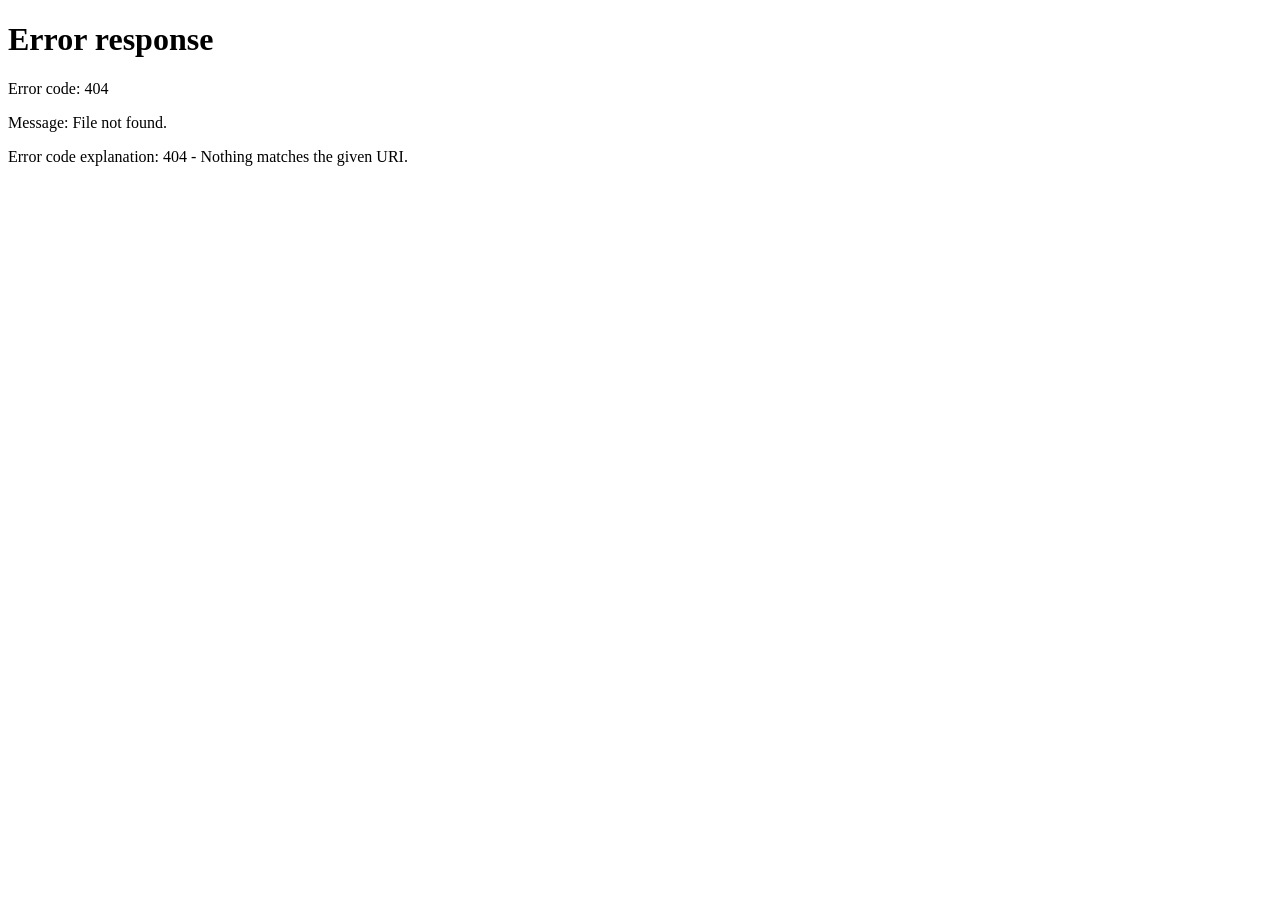
==== commit 44b1d2ce: "Add files via upload" ====
--- a/index.html
+++ b/index.html
@@ -1,257 +1,144 @@
-<!DOCTYPE html><html lang="en"> 
-<!-- Mirrored from atul-ahuja-global-risk-governance-leader.b12sites.com/ by HTTrack Website Copier/3.x [XR&CO'2014], Tue, 10 Mar 2026 13:31:38 GMT -->
-<head><meta charset="utf-8"><meta name="viewport" content="width=device-width"><link rel="icon" type="image/svg+xml" href="favicon.html"><meta name="generator" content="Astro v5.18.0"><title>Atul Ahuja - Executive Portfolio</title><meta name="description" content="Executive portfolio of Atul Ahuja, senior governance & risk executive with 23+ years at American Express in global financial services."><link rel="canonical" href="index.html"><script>(function(){const clientUid = "DUVQptz5";
-const productUrl = "https://b12.io/";
-
-  window.__CLIENT_UID__ = clientUid
-  window.__PRODUCT_URL__ = productUrl
-})();</script><script>(function(){const previewFrameScriptUrl = "../static.b12.io/static/preview_frame_v2/preview_frame_v2.87eef444c438.js";
-const debug = false;
-
-  ;(function () {
-    if (window.self === window.top) {
-      if (debug) {
-        console.log('Site Builder: is not an iframe. Exit.')
-      }
-      return
-    }
-
-    if (window.__B12_PREVIEW_FRAME_LOADED__) {
-      if (debug) {
-        console.log('Site Builder: preview script already loaded. Skip.')
-      }
-      return
-    }
-    window.__B12_PREVIEW_FRAME_LOADED__ = true
-
-    const script = document.createElement('script')
-    script.src = previewFrameScriptUrl
-    script.async = true
-    script.defer = true
-
-    script.onerror = function () {
-      console.error('Site Builder: Failed to load editor bridge.')
-    }
-
-    if (debug) {
-      console.log('Site Builder: append the preview script:', script.src)
-    }
-    document.head.appendChild(script)
-  })()
-})();</script><link rel="stylesheet" href="_astro/index.VuDATyKT.css"></head> <body> <header class="sticky top-0 z-50 bg-background/95 backdrop-blur border-b border-border"> <nav class="max-w-6xl mx-auto px-4 md:px-8 py-4 flex items-center justify-between"> <div class="flex-shrink-0"> <a href="index.html" class="text-xl font-heading font-bold text-primary">
-Atul Ahuja
-</a> </div> <div class="hidden md:flex items-center gap-8"> <a href="index.html#profile" class="text-foreground hover:text-primary transition-colors">
-Profile
-</a> <a href="index.html#leadership-impact" class="text-foreground hover:text-primary transition-colors">
-Leadership Impact
-</a> <a href="index.html#experience" class="text-foreground hover:text-primary transition-colors">
-Experience
-</a> <a href="index.html#expertise" class="text-foreground hover:text-primary transition-colors">
-Expertise
-</a> <a href="index.html#education" class="text-foreground hover:text-primary transition-colors">
-Education
-</a> <a href="index.html#contact" class="text-foreground hover:text-primary transition-colors">
-Contact
-</a> </div> <!-- Mobile menu button --> <div class="md:hidden"> <button class="text-foreground hover:text-primary transition-colors" aria-label="Menu" id="mobile-menu-btn"> <svg class="w-6 h-6" fill="none" stroke="currentColor" viewBox="0 0 24 24"> <path stroke-linecap="round" stroke-linejoin="round" stroke-width="2" d="M4 6h16M4 12h16M4 18h16"></path> </svg> </button> </div> </nav> <!-- Mobile menu --> <div id="mobile-menu" class="hidden md:hidden border-t border-border bg-background"> <div class="px-4 py-2 space-y-2"> <a href="index.html#profile" class="block text-foreground hover:text-primary transition-colors py-2">
-Profile
-</a> <a href="index.html#leadership-impact" class="block text-foreground hover:text-primary transition-colors py-2">
-Leadership Impact
-</a> <a href="index.html#experience" class="block text-foreground hover:text-primary transition-colors py-2">
-Experience
-</a> <a href="index.html#expertise" class="block text-foreground hover:text-primary transition-colors py-2">
-Expertise
-</a> <a href="index.html#education" class="block text-foreground hover:text-primary transition-colors py-2">
-Education
-</a> <a href="index.html#contact" class="block text-foreground hover:text-primary transition-colors py-2">
-Contact
-</a> </div> </div> </header> <script type="module">document.getElementById("mobile-menu-btn")?.addEventListener("click",()=>{const e=document.getElementById("mobile-menu");e&&e.classList.toggle("hidden")});</script> <!-- Hero / Executive Profile Section --> <section id="profile" class="pt-12 md:pt-20 pb-16 md:pb-24"> <div class="max-w-6xl mx-auto px-4 md:px-8"> <div class="grid grid-cols-1 md:grid-cols-2 gap-12 items-center animate-fade-up"> <!-- Left Column --> <div> <h1 class="text-5xl md:text-6xl font-heading font-bold text-primary mb-6">
-Atul Ahuja
-</h1> <p class="text-xl md:text-2xl text-secondary font-semibold mb-4">
-Enterprise Governance & Risk Executive
-</p> <p class="text-lg text-foreground mb-6 leading-relaxed">
-Enterprise Governance & Risk executive with 23+ years of progressive leadership at American Express driving regulatory oversight, financial control integrity, and operational resilience across global payments markets. Deep expertise spanning Legal Entity Governance, SOX-aligned financial processes, partner compliance ecosystems, and enterprise-wide risk transformation across multi-jurisdictional environments.
-</p> <!-- Key Facts --> <div class="grid grid-cols-2 gap-4 mb-8 p-4 bg-muted rounded-lg"> <div> <p class="text-sm text-muted-foreground">Location</p> <p class="text-lg font-semibold text-primary">New Delhi, India</p> </div> <div> <p class="text-sm text-muted-foreground">Experience</p> <p class="text-lg font-semibold text-primary">23+ Years</p> </div> <div> <p class="text-sm text-muted-foreground">Industry</p> <p class="text-lg font-semibold text-primary">Payments & Finance</p> </div> <div> <p class="text-sm text-muted-foreground">Organization</p> <p class="text-lg font-semibold text-primary">American Express</p> </div> </div> <!-- CTA Buttons --> <div class="flex flex-col sm:flex-row gap-4"> <a href="https://cdn.b12.io/client_media/DUVQptz5/02ea7fca-1c7c-11f1-8808-0242ac110002-Atul_Ahuja_CV_Final.pdf" target="_blank" rel="noopener noreferrer" class="inline-flex items-center justify-center gap-2 px-6 py-3 bg-primary text-primary-foreground font-semibold rounded-lg hover:bg-primary/90 transition-colors"> <svg xmlns="http://www.w3.org/2000/svg" width="24" height="24" viewBox="0 0 24 24" fill="none" stroke="currentColor" stroke-width="2" stroke-linecap="round" stroke-linejoin="round" class="lucide lucide-download" aria-hidden="true"><path d="M12 15V3"></path><path d="M21 15v4a2 2 0 0 1-2 2H5a2 2 0 0 1-2-2v-4"></path><path d="m7 10 5 5 5-5"></path></svg>
-Download CV (PDF)
-</a> <a href="https://www.linkedin.com/in/atul-ahuja2112" target="_blank" rel="noopener noreferrer" class="inline-flex items-center justify-center gap-2 px-6 py-3 border-2 border-secondary text-secondary font-semibold rounded-lg hover:bg-secondary hover:text-secondary-foreground transition-colors"> <svg xmlns="http://www.w3.org/2000/svg" width="24" height="24" viewBox="0 0 24 24" fill="none" stroke="currentColor" stroke-width="2" stroke-linecap="round" stroke-linejoin="round" class="lucide lucide-linkedin" aria-hidden="true"><path d="M16 8a6 6 0 0 1 6 6v7h-4v-7a2 2 0 0 0-2-2 2 2 0 0 0-2 2v7h-4v-7a6 6 0 0 1 6-6z"></path><rect width="4" height="12" x="2" y="9"></rect><circle cx="4" cy="4" r="2"></circle></svg>
-View LinkedIn
-</a> </div> </div> <!-- Right Column - Headshot --> <div class="flex justify-center"> <div class="w-full max-w-sm"> <img src="../cdn.b12.io/client_media/DUVQptz5/2b7ed1ad-1c7d-11f1-97df-0242ac110002-1000002967.png" alt="Atul Ahuja Executive Headshot" class="w-full rounded-lg shadow-lg object-cover"> </div> </div> </div> </div> </section> <!-- Leadership Impact Highlights --> <section id="leadership-impact" class="bg-muted/30"> <div class="max-w-6xl mx-auto px-4 md:px-8"> <h2 class="text-4xl md:text-5xl font-heading font-bold text-primary mb-12 text-center">
-Executive Impact Highlights
-</h2> <div class="grid grid-cols-1 md:grid-cols-3 gap-8 animate-stagger"> <!-- Card 1: Governance Transformation --> <div class="bg-background border border-border rounded-lg p-8 hover:shadow-lg transition-shadow"> <div class="flex items-center gap-4 mb-4"> <div class="p-3 bg-primary/10 rounded-lg"> <svg xmlns="http://www.w3.org/2000/svg" width="24" height="24" viewBox="0 0 24 24" fill="none" stroke="currentColor" stroke-width="2" stroke-linecap="round" stroke-linejoin="round" class="lucide lucide-gavel" aria-hidden="true"><path d="m14 13-8.381 8.38a1 1 0 0 1-3.001-3l8.384-8.381"></path><path d="m16 16 6-6"></path><path d="m21.5 10.5-8-8"></path><path d="m8 8 6-6"></path><path d="m8.5 7.5 8 8"></path></svg> </div> <h3 class="text-xl font-heading font-semibold text-primary">
-Governance Transformation
-</h3> </div> <p class="text-foreground mb-4">
-Designed and institutionalized Legal Entity Governance frameworks across APAC markets (Indonesia, Malaysia), ensuring compliance with payment system regulations and mitigating material regulatory risk.
-</p> <div class="space-y-2"> <p class="text-sm text-muted-foreground"> <span class="font-semibold text-secondary">150+ markets</span> covered
-</p> <p class="text-sm text-muted-foreground"> <span class="font-semibold text-secondary">Multi-jurisdictional</span> compliance
-</p> </div> </div> <!-- Card 2: Centre of Excellence --> <div class="bg-background border border-border rounded-lg p-8 hover:shadow-lg transition-shadow"> <div class="flex items-center gap-4 mb-4"> <div class="p-3 bg-secondary/10 rounded-lg"> <svg xmlns="http://www.w3.org/2000/svg" width="24" height="24" viewBox="0 0 24 24" fill="none" stroke="currentColor" stroke-width="2" stroke-linecap="round" stroke-linejoin="round" class="lucide lucide-users" aria-hidden="true"><path d="M16 21v-2a4 4 0 0 0-4-4H6a4 4 0 0 0-4 4v2"></path><path d="M16 3.128a4 4 0 0 1 0 7.744"></path><path d="M22 21v-2a4 4 0 0 0-3-3.87"></path><circle cx="9" cy="7" r="4"></circle></svg> </div> <h3 class="text-xl font-heading font-semibold text-secondary">
-COE Scaling
-</h3> </div> <p class="text-foreground mb-4">
-Established and scaled Network Bank Partner Compliance Centre of Excellence in India, launching 25+ structured compliance programs and building a 15-member governance team.
-</p> <div class="space-y-2"> <p class="text-sm text-muted-foreground"> <span class="font-semibold text-secondary">120+ Bank Partners</span> managed
-</p> <p class="text-sm text-muted-foreground"> <span class="font-semibold text-secondary">25+ programs</span> implemented
-</p> </div> </div> <!-- Card 3: Financial Impact --> <div class="bg-background border border-border rounded-lg p-8 hover:shadow-lg transition-shadow"> <div class="flex items-center gap-4 mb-4"> <div class="p-3 bg-primary/10 rounded-lg"> <svg xmlns="http://www.w3.org/2000/svg" width="24" height="24" viewBox="0 0 24 24" fill="none" stroke="currentColor" stroke-width="2" stroke-linecap="round" stroke-linejoin="round" class="lucide lucide-trending-up" aria-hidden="true"><path d="M16 7h6v6"></path><path d="m22 7-8.5 8.5-5-5L2 17"></path></svg> </div> <h3 class="text-xl font-heading font-semibold text-primary">
-Financial Impact
-</h3> </div> <p class="text-foreground mb-4">
-Delivered ~$26M improvement in pre-tax income through structured governance remediation and financial control enhancements, plus ~$2M recovery in reserved amounts.
-</p> <div class="space-y-2"> <p class="text-sm text-muted-foreground"> <span class="font-semibold text-secondary">$26M PTI improvement</span> </p> <p class="text-sm text-muted-foreground"> <span class="font-semibold text-secondary">500+ hours</span> automation savings
-</p> </div> </div> </div> </div> </section> <!-- Professional Experience --> <section id="experience" class=""> <div class="max-w-4xl mx-auto px-4 md:px-8"> <h2 class="text-4xl md:text-5xl font-heading font-bold text-primary mb-12 text-center">
-Professional Experience
-</h2> <div class="space-y-8 animate-stagger"> <!-- Current Role --> <div class="border-l-4 border-primary pl-6 relative"> <div class="absolute w-4 h-4 bg-primary rounded-full -left-[10px] top-1 ring-4 ring-background"></div> <h3 class="text-2xl font-heading font-semibold text-primary">
-Senior Manager – Special Projects (Risk & Remediation)
-</h3> <p class="text-secondary font-semibold mt-1">American Express | India</p> <p class="text-muted-foreground text-sm mt-1">Feb 2024 – Present</p> <p class="text-foreground mt-4 mb-4">
-Leading Legal Entity Governance initiatives and enterprise remediation programs across Global Merchant & Network Services operations.
-</p> <ul class="space-y-2 text-foreground text-sm"> <li class="flex gap-3"> <span class="text-primary font-bold">•</span>
-Lead Legal Entity Governance initiatives mitigating regulatory exposure across Global Merchant & Network Services operations spanning multiple jurisdictions
-</li> <li class="flex gap-3"> <span class="text-primary font-bold">•</span>
-Drive enterprise remediation programs aligning First, Second, and Third Line of Defense frameworks
-</li> <li class="flex gap-3"> <span class="text-primary font-bold">•</span>
-Engage senior stakeholders to embed structured governance models
-</li> <li class="flex gap-3"> <span class="text-primary font-bold">•</span>
-Oversee cross-market regulatory alignment across jurisdictions
-</li> </ul> </div> <!-- Senior Manager --> <div class="border-l-4 border-secondary pl-6 relative"> <div class="absolute w-4 h-4 bg-secondary rounded-full -left-[10px] top-1 ring-4 ring-background"></div> <h3 class="text-2xl font-heading font-semibold text-secondary">
-Senior Manager – Risk Management (Operational Excellence)
-</h3> <p class="text-secondary font-semibold mt-1">American Express | India</p> <p class="text-muted-foreground text-sm mt-1">Oct 2019 – Feb 2024</p> <p class="text-foreground mt-4 mb-4">
-Designed compliance standards, led automation-driven modernization, and developed executive dashboards for risk visibility.
-</p> <ul class="space-y-2 text-foreground text-sm"> <li class="flex gap-3"> <span class="text-secondary font-bold">•</span>
-Designed Bank Partners compliance standards for all international markets
-</li> <li class="flex gap-3"> <span class="text-secondary font-bold">•</span>
-Led automation-driven compliance monitoring modernization
-</li> <li class="flex gap-3"> <span class="text-secondary font-bold">•</span>
-Developed executive MIS dashboards improving risk visibility with 10+ KPIs
-</li> <li class="flex gap-3"> <span class="text-secondary font-bold">•</span>
-Directed cross-functional governance transformation programs
-</li> </ul> </div> <!-- Manager Risk --> <div class="border-l-4 border-primary pl-6 relative"> <div class="absolute w-4 h-4 bg-primary rounded-full -left-[10px] top-1 ring-4 ring-background"></div> <h3 class="text-2xl font-heading font-semibold text-primary">
-Manager – Risk Management (Control & Compliance)
-</h3> <p class="text-secondary font-semibold mt-1">American Express | India</p> <p class="text-muted-foreground text-sm mt-1">Mar 2014 – Sept 2019</p> <p class="text-foreground mt-4 mb-4">
-Established Network Partner Compliance COE and transitioned 25+ compliance programs into scalable governance models.
-</p> <ul class="space-y-2 text-foreground text-sm"> <li class="flex gap-3"> <span class="text-primary font-bold">•</span>
-Established Network Partner Compliance COE supporting global markets
-</li> <li class="flex gap-3"> <span class="text-primary font-bold">•</span>
-Transitioned 25+ compliance programs into scalable governance models
-</li> <li class="flex gap-3"> <span class="text-primary font-bold">•</span>
-Strengthened regulatory oversight frameworks and compliance data quality
-</li> </ul> </div> <!-- Manager Financial Risk --> <div class="border-l-4 border-secondary pl-6 relative"> <div class="absolute w-4 h-4 bg-secondary rounded-full -left-[10px] top-1 ring-4 ring-background"></div> <h3 class="text-2xl font-heading font-semibold text-secondary">
-Manager – Financial Risk Management
-</h3> <p class="text-secondary font-semibold mt-1">American Express | India</p> <p class="text-muted-foreground text-sm mt-1">Jan 2010 – Apr 2014</p> <p class="text-foreground mt-4 mb-4">
-Led finance control transformation initiatives and implemented financial governance automation tools.
-</p> <ul class="space-y-2 text-foreground text-sm"> <li class="flex gap-3"> <span class="text-secondary font-bold">•</span>
-Led finance control transformation and risk management initiatives
-</li> <li class="flex gap-3"> <span class="text-secondary font-bold">•</span>
-Directed internal and statutory audits (PwC, EY)
-</li> <li class="flex gap-3"> <span class="text-secondary font-bold">•</span>
-Implemented financial governance automation tools improving speed and accuracy
-</li> </ul> </div> <!-- Team Leader --> <div class="border-l-4 border-primary pl-6 relative"> <div class="absolute w-4 h-4 bg-primary rounded-full -left-[10px] top-1 ring-4 ring-background"></div> <h3 class="text-2xl font-heading font-semibold text-primary">
-Team Leader – Financial Operations
-</h3> <p class="text-secondary font-semibold mt-1">American Express | India</p> <p class="text-muted-foreground text-sm mt-1">Dec 2004 – Dec 2009</p> <p class="text-foreground mt-4 mb-4">
-Built scalable backend financial processes and improved operational efficiency through structured optimization.
-</p> </div> <!-- Early Career --> <div class="border-l-4 border-secondary pl-6 relative"> <div class="absolute w-4 h-4 bg-secondary rounded-full -left-[10px] top-1 ring-4 ring-background"></div> <h3 class="text-2xl font-heading font-semibold text-secondary">
-Analyst – Corporate Finance & Other Roles
-</h3> <p class="text-secondary font-semibold mt-1">American Express & EXL Services | India</p> <p class="text-muted-foreground text-sm mt-1">2000 – 2004</p> <p class="text-foreground mt-4">
-Progressive early-career roles in corporate finance, financial operations, and customer research providing foundation in finance and operational excellence.
-</p> </div> </div> </div> </section> <!-- Areas of Expertise --> <section id="expertise" class="bg-muted/30"> <div class="max-w-6xl mx-auto px-4 md:px-8"> <h2 class="text-4xl md:text-5xl font-heading font-bold text-primary mb-12 text-center">
-Core Competencies
-</h2> <div class="grid grid-cols-1 md:grid-cols-2 lg:grid-cols-3 gap-6 animate-stagger"> <!-- Governance & Regulatory Compliance --> <div class="bg-background border border-border rounded-lg p-6 hover:shadow-lg transition-shadow"> <div class="flex justify-center mb-4"> <div class="p-3 bg-primary/10 rounded-lg"> <svg xmlns="http://www.w3.org/2000/svg" width="24" height="24" viewBox="0 0 24 24" fill="none" stroke="currentColor" stroke-width="2" stroke-linecap="round" stroke-linejoin="round" class="lucide lucide-gavel" aria-hidden="true"><path d="m14 13-8.381 8.38a1 1 0 0 1-3.001-3l8.384-8.381"></path><path d="m16 16 6-6"></path><path d="m21.5 10.5-8-8"></path><path d="m8 8 6-6"></path><path d="m8.5 7.5 8 8"></path></svg> </div> </div> <h3 class="text-lg font-heading font-semibold text-primary mb-2 text-center">
-Governance & Regulatory Compliance
-</h3> <p class="text-foreground text-sm">
-Enterprise regulatory oversight across multi-market, legal entity governance, and compliance frameworks aligned with global payment system regulations.
-</p> </div> <!-- Legal Entity Governance --> <div class="bg-background border border-border rounded-lg p-6 hover:shadow-lg transition-shadow"> <div class="flex justify-center mb-4"> <div class="p-3 bg-secondary/10 rounded-lg"> <svg xmlns="http://www.w3.org/2000/svg" width="24" height="24" viewBox="0 0 24 24" fill="none" stroke="currentColor" stroke-width="2" stroke-linecap="round" stroke-linejoin="round" class="lucide lucide-shield" aria-hidden="true"><path d="M20 13c0 5-3.5 7.5-7.66 8.95a1 1 0 0 1-.67-.01C7.5 20.5 4 18 4 13V6a1 1 0 0 1 1-1c2 0 4.5-1.2 6.24-2.72a1.17 1.17 0 0 1 1.52 0C14.51 3.81 17 5 19 5a1 1 0 0 1 1 1z"></path></svg> </div> </div> <h3 class="text-lg font-heading font-semibold text-secondary mb-2 text-center">
-Legal Entity Governance
-</h3> <p class="text-foreground text-sm">
-Framework design ensuring adherence to global payment system regulations, multi-jurisdictional compliance, and regulatory risk mitigation.
-</p> </div> <!-- Financial Controls & SOX --> <div class="bg-background border border-border rounded-lg p-6 hover:shadow-lg transition-shadow"> <div class="flex justify-center mb-4"> <div class="p-3 bg-primary/10 rounded-lg"> <svg xmlns="http://www.w3.org/2000/svg" width="24" height="24" viewBox="0 0 24 24" fill="none" stroke="currentColor" stroke-width="2" stroke-linecap="round" stroke-linejoin="round" class="lucide lucide-trending-up" aria-hidden="true"><path d="M16 7h6v6"></path><path d="m22 7-8.5 8.5-5-5L2 17"></path></svg> </div> </div> <h3 class="text-lg font-heading font-semibold text-primary mb-2 text-center">
-Financial Controls & SOX
-</h3> <p class="text-foreground text-sm">
-Balance sheet governance, reconciliation risk management, audit remediation, and SOX-aligned financial processes.
-</p> </div> <!-- Operational Risk Management --> <div class="bg-background border border-border rounded-lg p-6 hover:shadow-lg transition-shadow"> <div class="flex justify-center mb-4"> <div class="p-3 bg-secondary/10 rounded-lg"> <svg xmlns="http://www.w3.org/2000/svg" width="24" height="24" viewBox="0 0 24 24" fill="none" stroke="currentColor" stroke-width="2" stroke-linecap="round" stroke-linejoin="round" class="lucide lucide-shield" aria-hidden="true"><path d="M20 13c0 5-3.5 7.5-7.66 8.95a1 1 0 0 1-.67-.01C7.5 20.5 4 18 4 13V6a1 1 0 0 1 1-1c2 0 4.5-1.2 6.24-2.72a1.17 1.17 0 0 1 1.52 0C14.51 3.81 17 5 19 5a1 1 0 0 1 1 1z"></path></svg> </div> </div> <h3 class="text-lg font-heading font-semibold text-secondary mb-2 text-center">
-Operational Risk Management
-</h3> <p class="text-foreground text-sm">
-Scalable control environments mitigating compliance exposure, risk assessment, and enterprise-wide risk transformation.
-</p> </div> <!-- Enterprise Transformation --> <div class="bg-background border border-border rounded-lg p-6 hover:shadow-lg transition-shadow"> <div class="flex justify-center mb-4"> <div class="p-3 bg-primary/10 rounded-lg"> <svg xmlns="http://www.w3.org/2000/svg" width="24" height="24" viewBox="0 0 24 24" fill="none" stroke="currentColor" stroke-width="2" stroke-linecap="round" stroke-linejoin="round" class="lucide lucide-trending-up" aria-hidden="true"><path d="M16 7h6v6"></path><path d="m22 7-8.5 8.5-5-5L2 17"></path></svg> </div> </div> <h3 class="text-lg font-heading font-semibold text-primary mb-2 text-center">
-Enterprise Transformation
-</h3> <p class="text-foreground text-sm">
-Governance redesign, automation enablement, structured remediation, and process reengineering for operational excellence.
-</p> </div> <!-- Analytics & Executive Reporting --> <div class="bg-background border border-border rounded-lg p-6 hover:shadow-lg transition-shadow"> <div class="flex justify-center mb-4"> <div class="p-3 bg-secondary/10 rounded-lg"> <svg xmlns="http://www.w3.org/2000/svg" width="24" height="24" viewBox="0 0 24 24" fill="none" stroke="currentColor" stroke-width="2" stroke-linecap="round" stroke-linejoin="round" class="lucide lucide-award" aria-hidden="true"><path d="m15.477 12.89 1.515 8.526a.5.5 0 0 1-.81.47l-3.58-2.687a1 1 0 0 0-1.197 0l-3.586 2.686a.5.5 0 0 1-.81-.469l1.514-8.526"></path><circle cx="12" cy="8" r="6"></circle></svg> </div> </div> <h3 class="text-lg font-heading font-semibold text-secondary mb-2 text-center">
-Analytics & Executive Reporting
-</h3> <p class="text-foreground text-sm">
-Risk dashboards, data-driven decision support frameworks, and real-time risk visibility through executive-level Tableau dashboards.
-</p> </div> <!-- COE Establishment & Scaling --> <div class="bg-background border border-border rounded-lg p-6 hover:shadow-lg transition-shadow"> <div class="flex justify-center mb-4"> <div class="p-3 bg-primary/10 rounded-lg"> <svg xmlns="http://www.w3.org/2000/svg" width="24" height="24" viewBox="0 0 24 24" fill="none" stroke="currentColor" stroke-width="2" stroke-linecap="round" stroke-linejoin="round" class="lucide lucide-users" aria-hidden="true"><path d="M16 21v-2a4 4 0 0 0-4-4H6a4 4 0 0 0-4 4v2"></path><path d="M16 3.128a4 4 0 0 1 0 7.744"></path><path d="M22 21v-2a4 4 0 0 0-3-3.87"></path><circle cx="9" cy="7" r="4"></circle></svg> </div> </div> <h3 class="text-lg font-heading font-semibold text-primary mb-2 text-center">
-COE Establishment & Scaling
-</h3> <p class="text-foreground text-sm">
-Transition and institutionalization of global compliance programs, 25+ programs launched, and multi-functional team building.
-</p> </div> <!-- Stakeholder Leadership --> <div class="bg-background border border-border rounded-lg p-6 hover:shadow-lg transition-shadow"> <div class="flex justify-center mb-4"> <div class="p-3 bg-secondary/10 rounded-lg"> <svg xmlns="http://www.w3.org/2000/svg" width="24" height="24" viewBox="0 0 24 24" fill="none" stroke="currentColor" stroke-width="2" stroke-linecap="round" stroke-linejoin="round" class="lucide lucide-users" aria-hidden="true"><path d="M16 21v-2a4 4 0 0 0-4-4H6a4 4 0 0 0-4 4v2"></path><path d="M16 3.128a4 4 0 0 1 0 7.744"></path><path d="M22 21v-2a4 4 0 0 0-3-3.87"></path><circle cx="9" cy="7" r="4"></circle></svg> </div> </div> <h3 class="text-lg font-heading font-semibold text-secondary mb-2 text-center">
-Stakeholder Leadership
-</h3> <p class="text-foreground text-sm">
-Cross-functional alignment across Risk, Legal, Finance, Product, and Operations. High-performing team development and executive presence.
-</p> </div> <!-- Change & Culture Leadership --> <div class="bg-background border border-border rounded-lg p-6 hover:shadow-lg transition-shadow"> <div class="flex justify-center mb-4"> <div class="p-3 bg-primary/10 rounded-lg"> <svg xmlns="http://www.w3.org/2000/svg" width="24" height="24" viewBox="0 0 24 24" fill="none" stroke="currentColor" stroke-width="2" stroke-linecap="round" stroke-linejoin="round" class="lucide lucide-target" aria-hidden="true"><circle cx="12" cy="12" r="10"></circle><circle cx="12" cy="12" r="6"></circle><circle cx="12" cy="12" r="2"></circle></svg> </div> </div> <h3 class="text-lg font-heading font-semibold text-primary mb-2 text-center">
-Change & Culture Leadership
-</h3> <p class="text-foreground text-sm">
-Embedding sustainable governance maturity, risk culture development, and organizational change management across functions.
-</p> </div> </div> </div> </section> <!-- Education & Professional Development --> <section id="education" class=""> <div class="max-w-4xl mx-auto px-4 md:px-8"> <h2 class="text-4xl md:text-5xl font-heading font-bold text-primary mb-12 text-center">
-Education & Professional Development
-</h2> <div class="grid grid-cols-1 md:grid-cols-2 gap-12"> <!-- Education --> <div class="animate-fade-up"> <h3 class="text-2xl font-heading font-semibold text-primary mb-6">
-Education
-</h3> <div class="space-y-6"> <div class="border-b border-border pb-4"> <h4 class="text-lg font-semibold text-foreground">
-Bachelor of Commerce
-</h4> <p class="text-secondary font-semibold text-sm mt-1">
-Delhi University
-</p> <p class="text-muted-foreground text-sm">1997</p> </div> <div class="border-b border-border pb-4"> <h4 class="text-lg font-semibold text-foreground">
-Diploma in Business & Finance
-</h4> <p class="text-secondary font-semibold text-sm mt-1">
-ICFAI
-</p> <p class="text-muted-foreground text-sm">1998</p> </div> <div> <h4 class="text-lg font-semibold text-foreground">
-Chartered Accountant (Inter)
-</h4> <p class="text-secondary font-semibold text-sm mt-1">
-ICAI
-</p> <p class="text-muted-foreground text-sm">2000</p> </div> </div> </div> <!-- Professional Development & Certifications --> <div class="animate-fade-up" style="animation-delay: 0.1s"> <h3 class="text-2xl font-heading font-semibold text-secondary mb-6">
-Professional Development & Certifications
-</h3> <div class="space-y-6"> <div class="border-b border-border pb-4"> <h4 class="text-lg font-semibold text-foreground">
-Certificate – Leadership Excellence
-</h4> <p class="text-secondary font-semibold text-sm mt-1">
-Harvard Business Publishing
-</p> <p class="text-muted-foreground text-sm">2017</p> </div> <div class="border-b border-border pb-4"> <h4 class="text-lg font-semibold text-foreground">
-Certificate – Data Analytics
-</h4> <p class="text-secondary font-semibold text-sm mt-1">
-Harvard Business Publishing
-</p> <p class="text-muted-foreground text-sm">2018</p> </div> <div> <h4 class="text-lg font-semibold text-foreground">
-Advanced Training & Certifications
-</h4> <p class="text-secondary font-semibold text-sm mt-1">
-Various Professional Institutions
-</p> <p class="text-muted-foreground text-sm">Ongoing</p> </div> </div> </div> </div> </div> </section> <!-- Contact Section --> <section id="contact" class="bg-muted/30"> <div class="max-w-4xl mx-auto px-4 md:px-8"> <h2 class="text-4xl md:text-5xl font-heading font-bold text-primary mb-4 text-center">
-Get in Touch
-</h2> <p class="text-lg text-muted-foreground text-center mb-12">
-I'm available for executive consulting engagements, board roles, and strategic opportunities in governance and risk management.
-</p> <div class="grid grid-cols-1 md:grid-cols-2 gap-12 mb-12"> <!-- Contact Form --> <div class="bg-background border border-border rounded-lg p-8"> <form data-form-id="c5485392-3529-4128-a3e5-a86b7efe4c20" class="space-y-6"> <div> <label for="full_name" class="block text-sm font-semibold text-foreground mb-2">
-Full Name <span class="text-red-500">*</span> </label> <input type="text" id="full_name" name="full_name" required class="w-full px-4 py-2 border border-border rounded-lg focus:outline-none focus:ring-2 focus:ring-primary bg-background text-foreground"> </div> <div> <label for="email" class="block text-sm font-semibold text-foreground mb-2">
-Email Address <span class="text-red-500">*</span> </label> <input type="email" id="email" name="email" required class="w-full px-4 py-2 border border-border rounded-lg focus:outline-none focus:ring-2 focus:ring-primary bg-background text-foreground"> </div> <div> <label for="subject" class="block text-sm font-semibold text-foreground mb-2">
-Subject <span class="text-red-500">*</span> </label> <select id="subject" name="subject" required class="w-full px-4 py-2 border border-border rounded-lg focus:outline-none focus:ring-2 focus:ring-primary bg-background text-foreground"> <option value="">Select a subject</option> <option value="Executive Opportunity">Executive Opportunity</option> <option value="Board Role Inquiry">Board Role Inquiry</option> <option value="Consultation Request">Consultation Request</option> <option value="Speaking Engagement">Speaking Engagement</option> <option value="Other">Other</option> </select> </div> <div> <label for="message" class="block text-sm font-semibold text-foreground mb-2">
-Message <span class="text-red-500">*</span> </label> <textarea id="message" name="message" required rows="5" class="w-full px-4 py-2 border border-border rounded-lg focus:outline-none focus:ring-2 focus:ring-primary bg-background text-foreground resize-none"></textarea> </div> <button type="submit" class="w-full px-6 py-3 bg-primary text-primary-foreground font-semibold rounded-lg hover:bg-primary/90 transition-colors">
-Send Message
-</button> </form> <!-- Form success/error messages --> <div id="b12-form-done-c5485392-3529-4128-a3e5-a86b7efe4c20" class="hidden mt-4 p-4 bg-green-50 border border-green-200 rounded-lg"> <p class="text-green-800 font-semibold">Thank you for your message!</p> <p class="text-green-700 text-sm">I'll get back to you as soon as possible.</p> </div> <div id="b12-form-error-c5485392-3529-4128-a3e5-a86b7efe4c20" class="hidden mt-4 p-4 bg-red-50 border border-red-200 rounded-lg"> <p class="text-red-800 font-semibold">There was an error sending your message.</p> <p class="text-red-700 text-sm">Please try again or contact me directly.</p> </div> </div> <!-- Contact Info --> <div class="space-y-8"> <div class="animate-fade-up"> <h3 class="text-xl font-heading font-semibold text-primary mb-4">
-Direct Contact
-</h3> <div class="space-y-4"> <a href="https://www.linkedin.com/in/atul-ahuja2112" target="_blank" rel="noopener noreferrer" class="flex items-center gap-3 text-foreground hover:text-primary transition-colors"> <div class="p-3 bg-primary/10 rounded-lg"> <svg xmlns="http://www.w3.org/2000/svg" width="24" height="24" viewBox="0 0 24 24" fill="none" stroke="currentColor" stroke-width="2" stroke-linecap="round" stroke-linejoin="round" class="lucide lucide-linkedin" aria-hidden="true"><path d="M16 8a6 6 0 0 1 6 6v7h-4v-7a2 2 0 0 0-2-2 2 2 0 0 0-2 2v7h-4v-7a6 6 0 0 1 6-6z"></path><rect width="4" height="12" x="2" y="9"></rect><circle cx="4" cy="4" r="2"></circle></svg> </div> <div> <span class="font-semibold block">LinkedIn Profile</span> <span class="text-sm text-muted-foreground">linkedin.com/in/atul-ahuja2112</span> </div> </a> <a href="mailto:email@atulahuja2112@gmail.com" class="flex items-center gap-3 text-foreground hover:text-primary transition-colors"> <div class="p-3 bg-secondary/10 rounded-lg"> <svg xmlns="http://www.w3.org/2000/svg" width="24" height="24" viewBox="0 0 24 24" fill="none" stroke="currentColor" stroke-width="2" stroke-linecap="round" stroke-linejoin="round" class="lucide lucide-mail" aria-hidden="true"><path d="m22 7-8.991 5.727a2 2 0 0 1-2.009 0L2 7"></path><rect x="2" y="4" width="20" height="16" rx="2"></rect></svg> </div> <div> <span class="font-semibold block">Email</span> <span class="text-sm text-muted-foreground">email@atulahuja2112@gmail.com</span> </div> </a> </div> </div> <div class="animate-fade-up" style="animation-delay: 0.1s"> <h3 class="text-xl font-heading font-semibold text-primary mb-4">
-Location
-</h3> <p class="text-foreground leading-relaxed">
-New Delhi, India
-</p> </div> <div class="animate-fade-up" style="animation-delay: 0.2s"> <h3 class="text-xl font-heading font-semibold text-primary mb-4">
-Professional Focus
-</h3> <p class="text-foreground leading-relaxed">
-Available for governance and risk management leadership roles, board advisory positions, and strategic consulting on enterprise risk transformation and compliance excellence.
-</p> </div> </div> </div> </div> </section> <footer class="bg-background border-t border-border mt-20"> <div class="max-w-6xl mx-auto px-4 md:px-8 py-12"> <div class="grid md:grid-cols-3 gap-8 mb-8"> <!-- Brand --> <div> <h3 class="text-lg font-heading font-bold text-primary mb-2">
-Atul Ahuja
-</h3> <p class="text-muted-foreground text-sm">
-Senior Risk & Governance Leader
-</p> </div> <!-- Links --> <div> <h4 class="font-heading font-semibold text-foreground mb-4">Quick Links</h4> <ul class="space-y-2 text-sm"> <li> <a href="index.html#profile" class="text-muted-foreground hover:text-primary transition-colors">
-Profile
-</a> </li> <li> <a href="index.html#experience" class="text-muted-foreground hover:text-primary transition-colors">
-Experience
-</a> </li> <li> <a href="index.html#expertise" class="text-muted-foreground hover:text-primary transition-colors">
-Expertise
-</a> </li> <li> <a href="index.html#contact" class="text-muted-foreground hover:text-primary transition-colors">
-Contact
-</a> </li> </ul> </div> <!-- Contact --> <div> <h4 class="font-heading font-semibold text-foreground mb-4">Connect</h4> <div class="flex gap-4"> <a href="https://www.linkedin.com/in/atul-ahuja2112" target="_blank" rel="noopener noreferrer" class="text-muted-foreground hover:text-primary transition-colors" aria-label="LinkedIn"> <svg xmlns="http://www.w3.org/2000/svg" width="24" height="24" viewBox="0 0 24 24" fill="none" stroke="currentColor" stroke-width="2" stroke-linecap="round" stroke-linejoin="round" class="lucide lucide-linkedin" aria-hidden="true"><path d="M16 8a6 6 0 0 1 6 6v7h-4v-7a2 2 0 0 0-2-2 2 2 0 0 0-2 2v7h-4v-7a6 6 0 0 1 6-6z"></path><rect width="4" height="12" x="2" y="9"></rect><circle cx="4" cy="4" r="2"></circle></svg> </a> <a href="mailto:email@atulahuja2112@gmail.com" class="text-muted-foreground hover:text-primary transition-colors" aria-label="Email"> <svg xmlns="http://www.w3.org/2000/svg" width="24" height="24" viewBox="0 0 24 24" fill="none" stroke="currentColor" stroke-width="2" stroke-linecap="round" stroke-linejoin="round" class="lucide lucide-mail" aria-hidden="true"><path d="m22 7-8.991 5.727a2 2 0 0 1-2.009 0L2 7"></path><rect x="2" y="4" width="20" height="16" rx="2"></rect></svg> </a> </div> </div> </div> <div class="border-t border-border pt-8 flex flex-col md:flex-row justify-between items-center gap-4"> <p class="text-xs text-muted-foreground">
-&copy; 2026 Atul Ahuja. All rights reserved.
-</p> <div class="by-b12" data-astro-cid-t7vw7plc> <a href="https://www.b12.io/ai-web-design/?utm_source=client&amp;utm_medium=footer&amp;utm_campaign=ai-web-design" target="_blank" rel="nofollow noopener noreferrer" data-astro-cid-t7vw7plc>Built by <svg id="b12-logo" xmlns="http://www.w3.org/2000/svg" viewBox="0 0 179.8 79.2" data-astro-cid-t7vw7plc><title>B12</title><path d="M53.9,46a12.87,12.87,0,0,0-4.6-2.9c-2.5-.8-3.2-.9-10.1-.9H28.3V69.5h10c9.2,0,10.5-.2,13.8-2.2s5.4-6.4,5.4-11.3c0-4.2-1.3-7.7-3.6-10M51.6,11.4A9.44,9.44,0,0,0,47.1,9c-2.3-.6-3.5-.6-10-.6H28.2V33.2h11c4.4,0,8-.6,10.2-1.6,3.5-1.5,5.8-5.8,5.8-10.7a12.37,12.37,0,0,0-3.6-9.5M71.8,68.5a16,16,0,0,1-6.1,6.3,19.75,19.75,0,0,1-9,2.8c-1.6.1-4.5.1-8.6.1H0V69.3H6.4a9.59,9.59,0,0,0,4-.5,3.35,3.35,0,0,0,1.5-1.6,5.59,5.59,0,0,0,.7-2.6c0-.6.1-1.6.1-3.3v-45c0-1.5-.1-2.7-.1-3.3a5.36,5.36,0,0,0-.7-2.6c-.7-1.6-2.1-2.1-5.5-2.1H0V0H36.6c3.9,0,6.9.1,9,.1C54,.3,60,2,65.1,5.6A17,17,0,0,1,72.3,20a16.15,16.15,0,0,1-5.4,12.6c-2.8,2.6-4.8,3.6-10.1,5.1,5.4,1.4,6.9,2,10,4,4.9,3,7.8,9,7.8,15.8a23,23,0,0,1-2.8,11" data-astro-cid-t7vw7plc></path><path d="M78.5,77.7V69.3h7a12,12,0,0,0,3.9-.4,3.71,3.71,0,0,0,1.4-1.6,5.53,5.53,0,0,0,.7-2.5c0-.6.1-1.6.1-3V29.2H78.5V21.7c10.7-.1,14.1-2.2,16.8-10.4h10V58.5l.1,3.3a19.58,19.58,0,0,0,.1,3,5.73,5.73,0,0,0,.6,2.5c.8,1.6,2,2,5.4,2H118v8.4Z" data-astro-cid-t7vw7plc></path><path d="M179.2,64.3c-1.4,9.8-7.4,14.9-17.1,14.9-5.5,0-9.9-1.4-20.3-6.5-3-1.4-4.7-2-6.2-2-3.2,0-5.1,1.9-5.1,5.3v1.6h-7.7c-.1-1.1-.1-2-.1-2.6a33.4,33.4,0,0,1,2.1-11.4c2.5-6.5,6.8-10.6,16.3-15.2q6.45-3.15,9-4.5a24.88,24.88,0,0,0,6.4-4.6,13.54,13.54,0,0,0,3.9-9.2c0-7.7-5.6-12.5-14.6-12.5-7.8,0-12.2,2.8-14,8.9a9,9,0,0,1,4.2-1.1c4.3,0,7.4,3.3,7.4,7.9,0,5.3-3.5,8.8-8.8,8.8-6.5,0-10.8-4.8-10.8-12a19.15,19.15,0,0,1,6.9-14.5c4.9-4.2,10.8-6.1,19.4-6.1,15.9,0,26.7,8.8,26.7,21.9,0,10.9-6.2,17-21,20.9C142,56,140.6,56.5,136,60.4c-2.3,1.9-3.2,3.2-4.2,6.6,3.4-2.8,5.8-3.7,10.5-3.7a27.28,27.28,0,0,1,4.1.3l9.7,1.6a46.32,46.32,0,0,0,6.2.6c7.5,0,10.7-3.3,10.8-11.7H180a100.9,100.9,0,0,1-.8,10.2" data-astro-cid-t7vw7plc></path></svg>💜
-</a> </div>  </div> </div> </footer> <script>
-  !function(b12){var e=b12.createElement("script"),t=b12.getElementsByTagName("script")[0];e.async=1,e.src="../cdn.b12.io/prod_traffic/global.js",t.parentNode.insertBefore(e,t)}(document);
-</script> <script type="module">function R(e){return g(e).length!==0}function g(e){return e.querySelector(".g-recaptcha-response").value||""}function I(e){b(e).style.display="none"}function O(e){b(e).style.display="block"}function b(e){return e.querySelector(".grecaptcha-error")}const d={isValid:R,getResponseElementValue:g,clearError:I,highlightError:O};function _(e,t){const o=Object.assign(document.createElement("input"),{type:"hidden",name:"google_recaptcha_token",value:e});t.appendChild(o)}const w=3,T={recaptcha_version:w},E=typeof __PRODUCT_URL__>"u"?"https://b12.io":__PRODUCT_URL__,p=`${E}/contact/send/`;function U(e,t){e.style.display="block",e.scrollIntoView({behavior:"smooth",block:"center"})}function D(e){e.method="POST",e.action=p;const t=e.dataset.formId||"",o=document.createElement("input");o.type="hidden",o.name="form_id",o.value=t;const c=document.createElement("input");c.type="text",c.style.display="none",c.name="sweet_auth_token",c.setAttribute("aria-hidden","true"),c.setAttribute("aria-label","Auth token");const a=document.createElement("input");a.type="hidden",a.style.display="none",a.name="next_page",a.value=window.location.href,e.appendChild(a),e.appendChild(o),e.appendChild(c);const i=document.createElement("input");i.type="hidden",i.name="ajax",i.value="true",e.appendChild(i);const A=e.getAttribute("action")||p,h=e.querySelector('button[type="submit"]'),f=parseInt(T.recaptcha_version);e.addEventListener("submit",function(C){if(C.preventDefault(),f===2&&(d.clearError(e),!d.isValid(e))){d.highlightError(e);return}f===2?(_(d.getResponseElementValue(e),e),u()):typeof grecaptcha<"u"?grecaptcha.ready(()=>{grecaptcha.execute("6Ld1R8kUAAAAAGEYGyd1RXFcdSGY03uF4y_yN40A",{}).then(l=>{_(l,e),u()})}):(console.info("grecaptcha undefined"),u());function u(){const l=new FormData(e),y=document.querySelector(`#b12-form-done-${t}`),m=document.querySelector(`#b12-form-error-${t}`);h.disabled=!0;const r={};l.forEach((n,s)=>{r[s]?r[s]=`${r[s]},${n}`:r[s]=n});const S=new URLSearchParams(r).toString();fetch(A,{method:"POST",headers:{"X-API-VERSION":"2","Content-Type":"application/x-www-form-urlencoded"},body:S}).then(function(n){if(!n.ok)throw new Error("Network response was not ok");return n.json()}).then(function(n){if(n&&n.redirect){window.location.href=n.redirect;return}m.style.display="none",y&&(e.style.display="none",U(y))}).catch(function(){m.style.display="block"}).finally(function(){h.disabled=!1})}})}function P(){document.querySelectorAll("form").forEach(e=>{const t=e.getAttribute("action")||"";!e.dataset.formId||t&&t!==p||D(e)})}document.addEventListener("DOMContentLoaded",P);</script> <script src="../www.google.com/recaptcha/apifb47.js?render=6Ld1R8kUAAAAAGEYGyd1RXFcdSGY03uF4y_yN40A" async="true"></script> </body>
-<!-- Mirrored from atul-ahuja-global-risk-governance-leader.b12sites.com/ by HTTrack Website Copier/3.x [XR&CO'2014], Tue, 10 Mar 2026 13:31:44 GMT -->
-</html>+<html xmlns="http://www.w3.org/1999/xhtml" lang="en">
+
+<head>
+	<meta http-equiv="Content-Type" content="text/html; charset=utf-8" />
+	<meta name="description" content="HTTrack is an easy-to-use website mirror utility. It allows you to download a World Wide website from the Internet to a local directory,building recursively all structures, getting html, images, and other files from the server to your computer. Links are rebuiltrelatively so that you can freely browse to the local site (works with any browser). You can mirror several sites together so that you can jump from one toanother. You can, also, update an existing mirror site, or resume an interrupted download. The robot is fully configurable, with an integrated help" />
+	<meta name="keywords" content="httrack, HTTRACK, HTTrack, winhttrack, WINHTTRACK, WinHTTrack, offline browser, web mirror utility, aspirateur web, surf offline, web capture, www mirror utility, browse offline, local  site builder, website mirroring, aspirateur www, internet grabber, capture de site web, internet tool, hors connexion, unix, dos, windows 95, windows 98, solaris, ibm580, AIX 4.0, HTS, HTGet, web aspirator, web aspirateur, libre, GPL, GNU, free software" />
+	<title>Local index - HTTrack Website Copier</title>
+  <!-- Mirror and index made by HTTrack Website Copier/3.49-2 [XR&CO'2014] -->
+	<style type="text/css">
+	<!--
+
+body {
+	margin: 0;  padding: 0;  margin-bottom: 15px;  margin-top: 8px;
+	background: #77b;
+}
+body, td {
+	font: 14px "Trebuchet MS", Verdana, Arial, Helvetica, sans-serif;
+	}
+
+#subTitle {
+	background: #000;  color: #fff;  padding: 4px;  font-weight: bold; 
+	}
+
+#siteNavigation a, #siteNavigation .current {
+	font-weight: bold;  color: #448;
+	}
+#siteNavigation a:link    { text-decoration: none; }
+#siteNavigation a:visited { text-decoration: none; }
+
+#siteNavigation .current { background-color: #ccd; }
+
+#siteNavigation a:hover   { text-decoration: none;  background-color: #fff;  color: #000; }
+#siteNavigation a:active  { text-decoration: none;  background-color: #ccc; }
+
+
+a:link    { text-decoration: underline;  color: #00f; }
+a:visited { text-decoration: underline;  color: #000; }
+a:hover   { text-decoration: underline;  color: #c00; }
+a:active  { text-decoration: underline; }
+
+#pageContent {
+	clear: both;
+	border-bottom: 6px solid #000;
+	padding: 10px;  padding-top: 20px;
+	line-height: 1.65em;
+	background-image: url(backblue.gif);
+	background-repeat: no-repeat;
+	background-position: top right;
+	}
+
+#pageContent, #siteNavigation {
+	background-color: #ccd;
+	}
+
+
+.imgLeft  { float: left;   margin-right: 10px;  margin-bottom: 10px; }
+.imgRight { float: right;  margin-left: 10px;   margin-bottom: 10px; }
+
+hr { height: 1px;  color: #000;  background-color: #000;  margin-bottom: 15px; }
+
+h1 { margin: 0;  font-weight: bold;  font-size: 2em; }
+h2 { margin: 0;  font-weight: bold;  font-size: 1.6em; }
+h3 { margin: 0;  font-weight: bold;  font-size: 1.3em; }
+h4 { margin: 0;  font-weight: bold;  font-size: 1.18em; }
+
+.blak { background-color: #000; }
+.hide { display: none; }
+.tableWidth { min-width: 400px; }
+
+.tblRegular       { border-collapse: collapse; }
+.tblRegular td    { padding: 6px;  background-image: url(fade.gif);  border: 2px solid #99c; }
+.tblHeaderColor, .tblHeaderColor td { background: #99c; }
+.tblNoBorder td   { border: 0; }
+
+
+// -->
+</style>
+
+</head>
+
+<table width="76%" border="0" align="center" cellspacing="0" cellpadding="3" class="tableWidth">
+	<tr>
+	<td id="subTitle">HTTrack Website Copier - Open Source offline browser</td>
+	</tr>
+</table>
+<table width="76%" border="0" align="center" cellspacing="0" cellpadding="0" class="tableWidth">
+<tr class="blak">
+<td>
+	<table width="100%" border="0" align="center" cellspacing="1" cellpadding="0">
+	<tr>
+	<td colspan="6"> 
+		<table width="100%" border="0" align="center" cellspacing="0" cellpadding="10">
+		<tr> 
+		<td id="pageContent"> 
+<!-- ==================== End prologue ==================== -->
+
+	<meta name="generator" content="HTTrack Website Copier/3.x">
+	<TITLE>Local index - HTTrack</TITLE>
+</HEAD>
+<BODY>
+<H1 ALIGN=Center>Index of locally available sites:</H1>
+	<TABLE BORDER="0" WIDTH="100%" CELLSPACING="1" CELLPADDING="0">
+		<TR>
+			<TD BACKGROUND="fade.gif">
+				&middot;
+					<A HREF="atul-ahuja-global-risk-governance-leader.b12sites.com/index.html">
+						Atul Ahuja - Executive Portfolio
+					</A>		
+			</TD>
+		</TR>
+	</TABLE>
+	<BR>
+	<BR>
+	<BR>
+  	<H6 ALIGN="RIGHT">
+	<I>Mirror and index made by HTTrack Website Copier [XR&amp;CO'2008]</I>
+	</H6>
+	<!-- Mirror and index made by HTTrack Website Copier/3.49-2 [XR&CO'2014] -->
+	<!-- Thanks for using HTTrack Website Copier! -->
+	<meta HTTP-EQUIV="Refresh" CONTENT="0; URL=atul-ahuja-global-risk-governance-leader.b12sites.com/index.html">
+
+
+<!-- ==================== Start epilogue ==================== -->
+		</td>
+		</tr>
+		</table>
+	</td>
+	</tr>
+	</table>
+</td>
+</tr>
+</table>
+
+<table width="76%" border="0" align="center" valign="bottom" cellspacing="0" cellpadding="0">
+	<tr>
+	<td id="footer"><small>&copy; 2008 Xavier Roche & other contributors - Web Design: Leto Kauler.</small></td>
+	</tr>
+</table>
+
+</body>
+
+</html>
+
+
